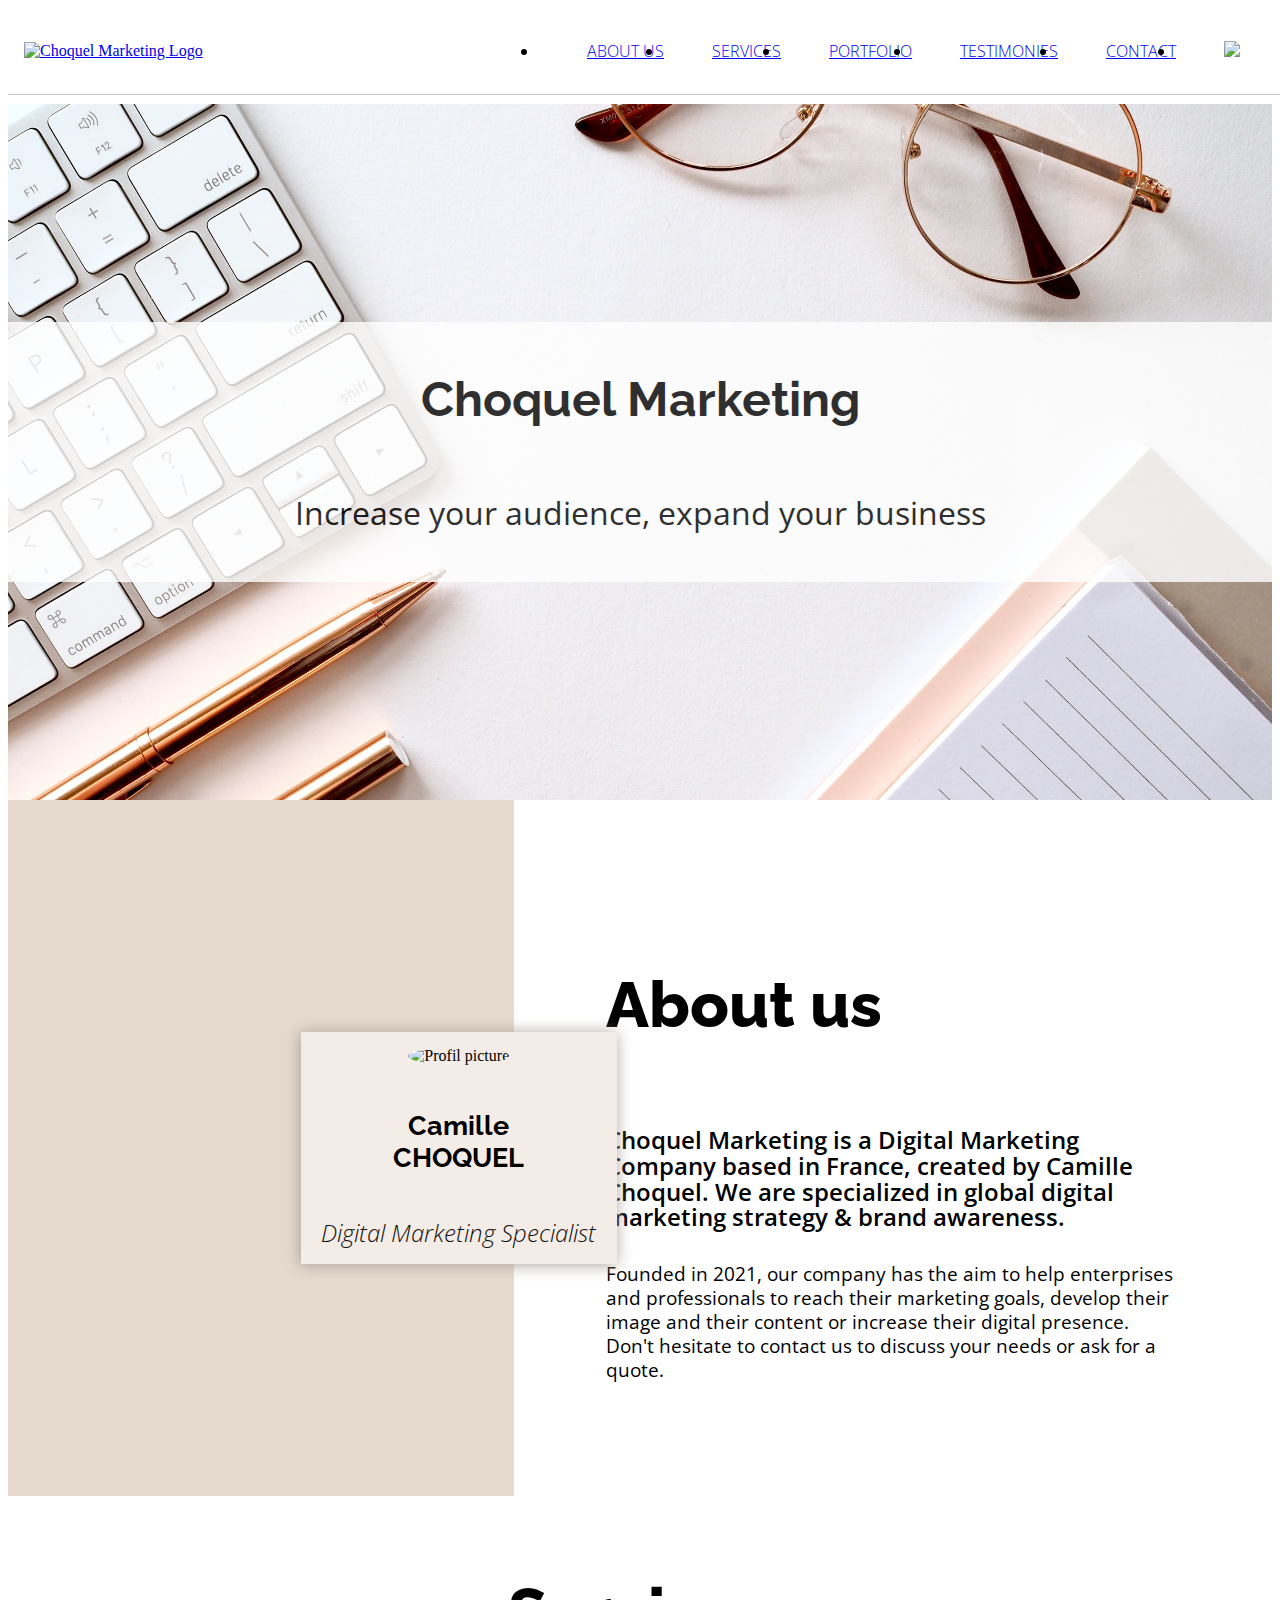
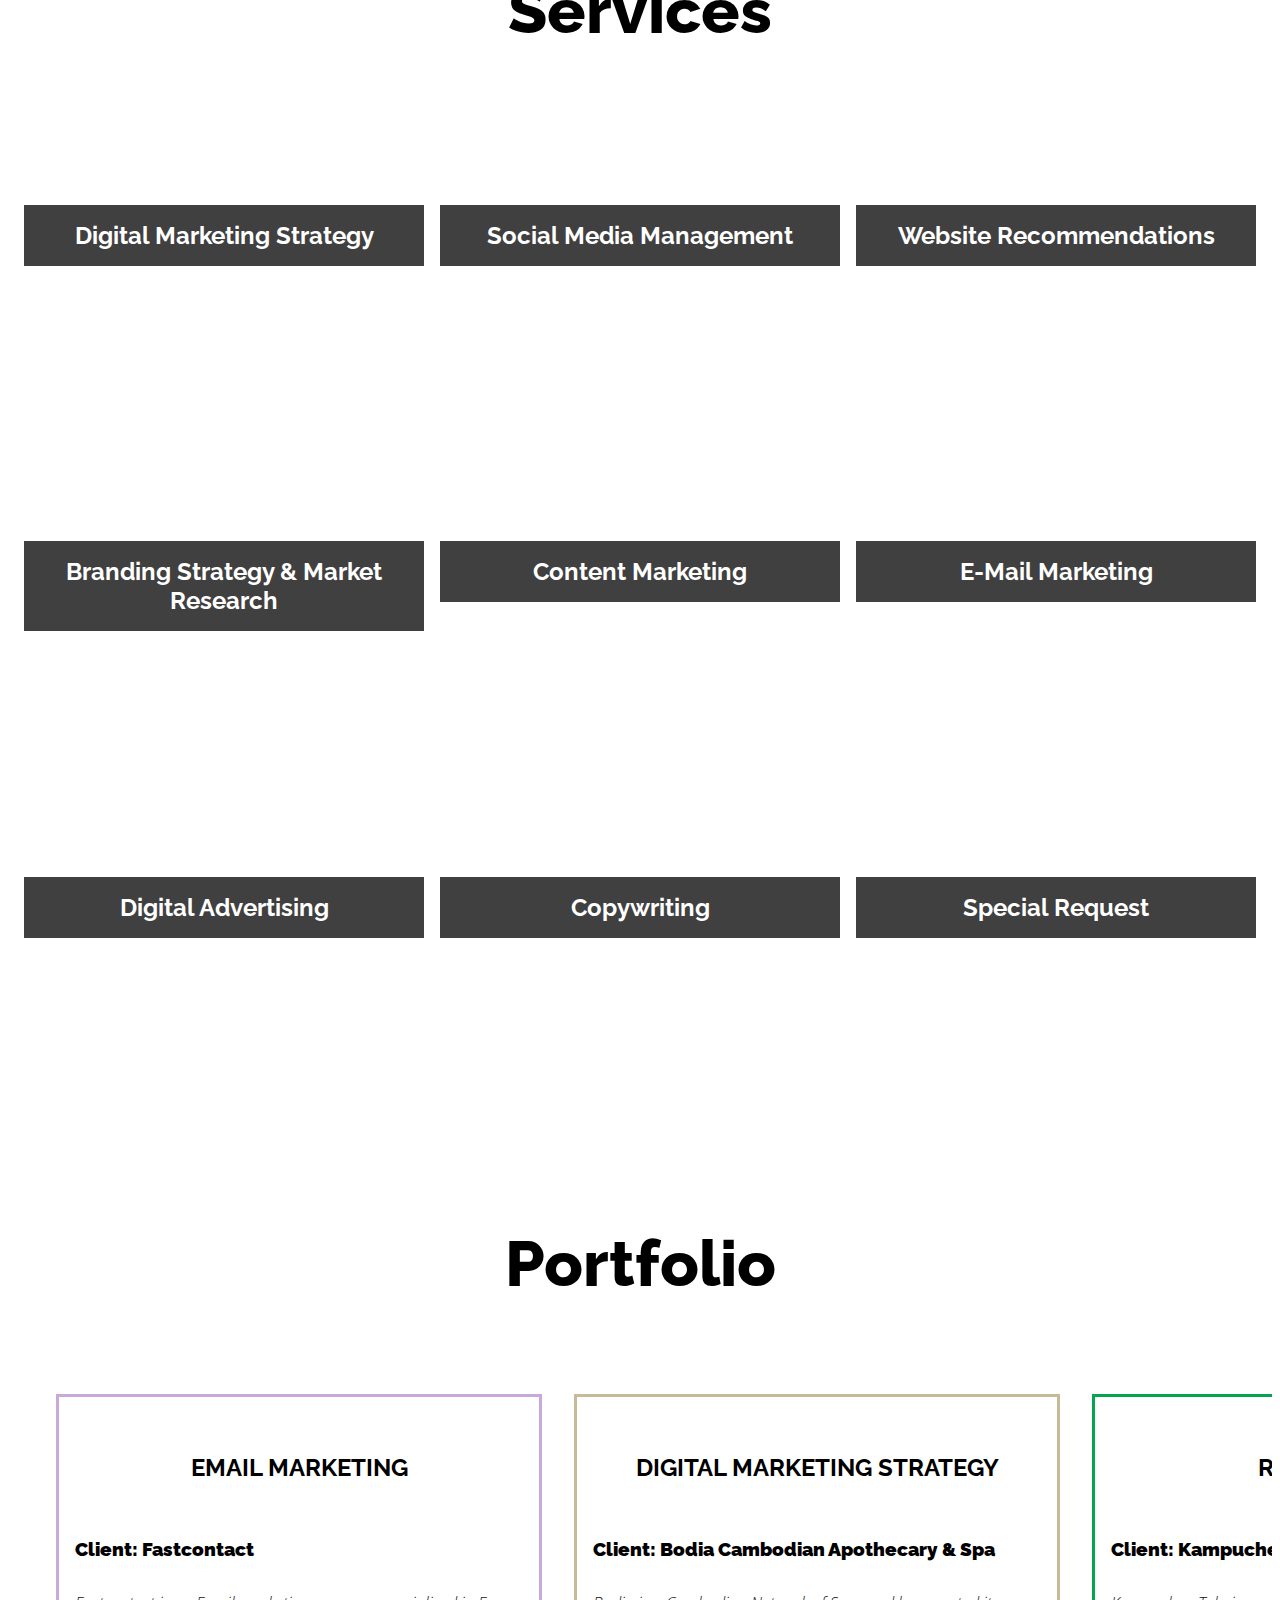
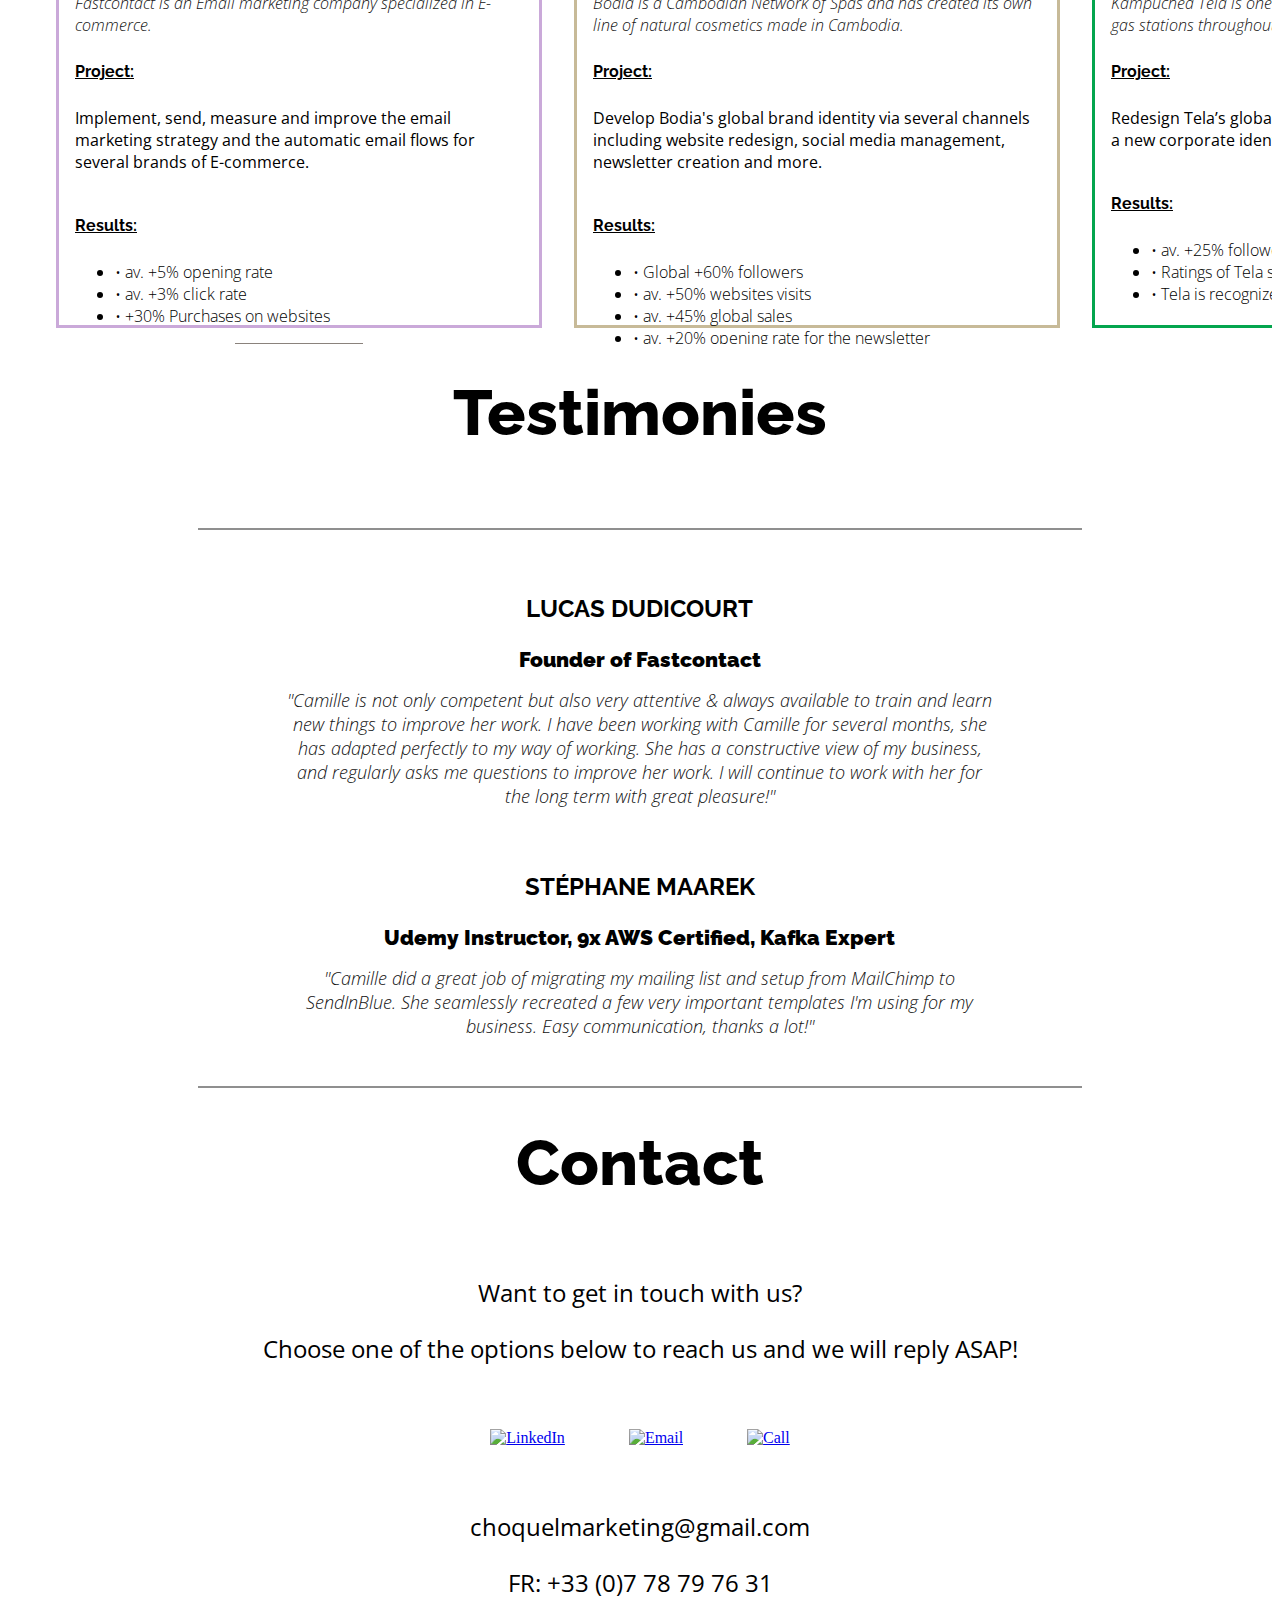
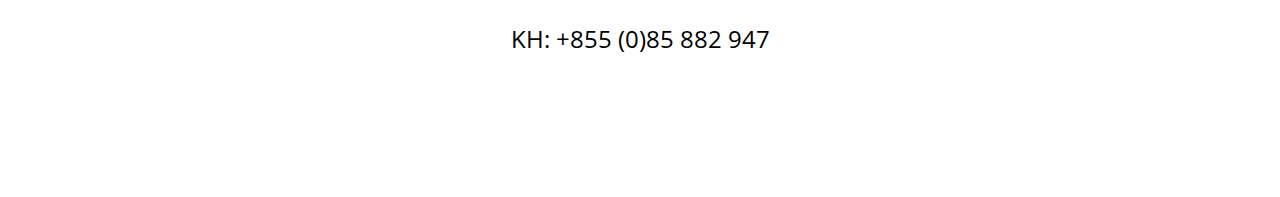
==== index.html @ 773f3a99 "several small improvements and content addition" ====
<!DOCTYPE html>
<html lang="fr">
<head>
    <!-- Google tag (gtag.js) -->
    <script async src="https://www.googletagmanager.com/gtag/js?id=G-F07XTR440F"></script>
    <script>
        window.dataLayer = window.dataLayer || [];
        function gtag(){dataLayer.push(arguments);}
        gtag('js', new Date());
        
        gtag('config', 'G-F07XTR440F');
    </script>
    <meta charset="UTF-8">
    <meta http-equiv="X-UA-Compatible" content="IE=edge">
    <meta name="viewport" content="width=device-width, initial-scale=1.0">
    <meta name="author" content="Choquel Marketing">
    <meta name="copyright" content="Choquel Marketing 2022. All Rights Reserved.">
    <meta name="website-name" content="Choquel Marketing">
    <meta name="keywords" content="Choquel Marketing, marketing, digital marketing, online marketing, email marketing, email campaign, social media, branding, copywriting, advertising, digital advertising, market research">
    <meta name="google" content="nositelinkssearchbox">
    <meta name="google" content="notranslate">
    <meta name="robots" content="all">
    <meta name="description" content="Choquel Marketing is a Digital Marketing Company based in France, created by Camille Choquel. We are specialized in global digital marketing strategy & brand awareness.">
    <meta name="title" content="Choquel Marketing">
    <meta property="og:type" content="website">
    <meta property="og:url" content="https://choquel-marketing.com">
    <meta property="og:title" content="Choquel Marketing">
    <meta property="og:description" content="Choquel Marketing is a Digital Marketing Company based in France, created by Camille Choquel. We are specialized in global digital marketing strategy & brand awareness.">
    <meta property="og:image" content="resources/img/social.png">
    <meta property="og:image:type" content="image/png">
    <meta property="og:image:width" content="1200">
    <meta property="og:image:height" content="630">
    <meta property="twitter:card" content="summary_large_image">
    <meta property="twitter:url" content="https://choquel-marketing.com">
    <meta property="twitter:title" content="Choquel Marketing">
    <meta property="twitter:description" content="Choquel Marketing is a Digital Marketing Company based in France, created by Camille Choquel. We are specialized in global digital marketing strategy & brand awareness.">
    <meta property="twitter:image" content="resources/img/social.png">
    <link rel="shortcut icon" type="image/x-icon" href="resources/img/favicon.ico">
    <link rel="icon" type="image/x-icon" href="resources/img/favicon.ico">
    <link rel="icon" type="image/jpg" href="resources/img/favicon.png">
    <link rel="preconnect" href="https://fonts.googleapis.com">
    <link rel="preconnect" href="https://fonts.gstatic.com" crossorigin>
    <link href="https://fonts.googleapis.com/css2?family=Open+Sans:wght@300;400&family=Raleway:wght@300&display=swap" rel="stylesheet">
    <link rel="stylesheet" href="./resources/css/style.css" format="text/css">
    <link rel="stylesheet" href="./resources/css/reset.css">
    <title>Choquel Marketing</title>
</head>

<body>

    <!-- HEADER -->
    <header>
        <div class="content">
            <div class="logo">
                <a href="#top"><img src="resources/img/Choquel Logo.webp" alt="Choquel Marketing Logo"></a>
            </div>
            <nav>
                <ul>
                    <li><a href="#about_section">ABOUT US</a></li>
                    <li><a href="#services_section">SERVICES</a></li>
                    <li><a href="#portfolio_section">PORTFOLIO</a></li>
                    <li><a href="#testimonies_section">TESTIMONIES</a></li>
                    <li><a href="#contact_section">CONTACT</a></li>
                    <li><a href="fr.html"><img src="https://img.icons8.com/color/48/000000/france-circular.png"/></a></li>
                </ul>
            </nav>
        </div>
    </header>
    
    <!-- MAIN -->
    <div class="main">

        <!-- HERO SECTION -->
        <a class="anchor" id="top"></a>
        <div class="hero">
            <div class="content center">
                <h1>Choquel Marketing</h1>
                <p>Increase your audience, expand your business</p>
            </div>
        </div>

        <!-- ABOUT US -->

        <a class="anchor" id="about_section"></a>
        <div class="about">
            <div class="content">
                <div class="text-container">
                    <h2>About us</h2>
                    <p class="headline">Choquel Marketing is a Digital Marketing Company based in France, created by Camille Choquel. We are specialized in global digital marketing strategy & brand awareness.</p>
                    <p>Founded in 2021, our company has the aim to help enterprises and professionals to reach their marketing goals, develop their image and their content or increase their digital presence. Don't hesitate to contact us to discuss your needs or ask for a quote.</p>
                </div>
            </div>
            <figure>
                <img src="resources/img/Profil Picture.jpeg" alt="Profil picture" class="profilpic">
                <figcaption>
                    <h3>Camille <br> CHOQUEL</h3>
                    <em>Digital Marketing Specialist</em>
                </figcaption>
            </figure>
        </div>

        <!-- SERVICES -->

        <a class="anchor" id="services_section"></a>
        <div class="services">
            <h2>Services</h2>
            <div class="grid">
                <div class="box box-1">
                    <h3>Digital Marketing Strategy</h3>
                    <p>A strategy that covers all the points you need to gain visibility and performance.</p>
                </div>
                <div class="box box-2">
                    <h3>Social Media Management</h3>
                    <p>Social networks with great content to improve your visibility and engagement.</p>
                </div>
                <div class="box box-3">
                    <h3>Website Recommendations</h3>
                    <p>Recommendations for redesigning your website to attract more visitors and generate more traffic</p>
                </div>
                <div class="box box-4">
                    <h3>Branding Strategy & Market Research</h3>
                    <p>Redefine your brand image to best fit your values and make a place for your brand in the digital world.</p>
                </div>
                <div class="box box-5">
                    <h3>Content Marketing</h3>
                    <p>Quality content adapted to your needs for your website or all your other communication media.</p>
                </div>
                <div class="box box-6">
                    <h3>E-mail Marketing</h3>
                    <p>Engage your customers and fans, spread your news and build loyalty.</p>
                </div>
                <div class="box box-7">
                    <h3>Digital Advertising</h3>
                    <p>Increase your online visibility and deliver quality content to potential new prospects.</p>
                </div>
                <div class="box box-8">
                    <h3>Copywriting</h3>
                    <p>​Quality, SEO-friendly text content for your website or blog posts.</p>
                </div>
                <div class="box box-9">
                    <h3>Special Request</h3>
                    <p>We offer taylored services for our clients on demand. Simply contact us to see what's possible</p>
                </div>
            </div>
        </div>

        <!-- PORTFOLIO -->
        
        <a class="anchor" id="portfolio_section"></a>
        <div class="portfolio">
            <h2>Portfolio</h2>
            <div class="catalog">
                <div class="project c1">
                    <div class="description">
                        <h3>Email Marketing</h3>
                        <h4>Client: Fastcontact</h4>
                        <em>Fastcontact is an Email marketing company specialized in E-commerce.</em>
                        <h5>Project:</h5>
                        <p>Implement, send, measure and improve the email marketing strategy and the automatic email flows for several brands of E-commerce.</p>
                        <br>
                        <h5>Results:</h5>
                            <ul>
                                <li>• av. +5% opening rate</li>
                                <li>• av. +3% click rate</li>
                                <li>• +30% Purchases on websites</li>
                            </ul>
                        <div class="button">
                            <a href="resources/img/Newsletter PDF.pdf" target="_blank"><button>Newsletter</button></a>
                        </div>
                    </div>
                 <!--   <img src="resources/img/FastContact.png" alt="fast-contact"> -->
                </div>
                <div class="project c2">
                    <div class="description">
                        <h3>Digital Marketing Strategy</h3>
                        <h4>Client: Bodia Cambodian Apothecary & Spa</h4>
                        <em>Bodia is a Cambodian Network of Spas and has created its own line of natural cosmetics made in Cambodia.</em>
                        <h5>Project:</h5>
                        <p>Develop Bodia's global brand identity via several channels including website redesign, social media management, newsletter creation and more.</p>
                        <br>
                        <h5>Results:</h5>
                            <ul>
                                <li>• Global +60% followers</li>
                                <li>• av. +50% websites visits</li>
                                <li>• av. +45% global sales</li>
                                <li>• av. +20% opening rate for the newsletter</li>
                            </ul>
                        <div class="button">
                            <a href="https://www.bodia.com" target="_blank"><button>Website</button></a>
                            <a href="resources/img/NewsletterBodiaEN.pdf" target="_blank"><button>Newsletter</button></a>
                        </div>
                    </div>
                   <!-- <img src="resources/img/BodiaWebAcqui.png" alt="Bodia"> -->
                </div>
                <div class="project c5">
                    <div class="description">
                        <h3>Rebranding</h3>
                        <h4>Client: Kampuchea Tela</h4>
                        <em>Kampuchea Tela is one of Cambodia's largest companies, with gas stations throughout the country.</em>
                        <h5>Project:</h5>
                        <p>Redesign Tela’s global brand image online & offline; create a new corporate identity and dynamize social media.</p>
                        <br>
                        <h5>Results:</h5>
                            <ul>
                                <li>• av. +25% followers & engagements</li>
                                <li>• Ratings of Tela stations improved</li>
                                <li>• Tela is recognized as a petroleum leader</li>
                            </ul>
                        <div class="button">
                            <a href="https://www.mangotango.asia/case-study/tela-design-refresh/" target="_blank"><button>See More</button></a>
                        </div>
                    </div>
                <!--    <img src="resources/img/Tela.png" alt="Tela"> -->
                </div>
                <div class="project c6">
                    <div class="description">
                        <h3>Social Media</h3>
                        <h4>Client: Mango Tango</h4>
                        <em>Mango Tango Asia is one of the most important advertising and creative communication agencies on the Cambodian landscape.</em>
                        <h5>Project:</h5>
                        <p>Animate social media pages of the agency and communicate about its work, its team, values, work, societal cases studies and technical and competitive benchmarks.</p>
                        <br>
                        <h5>Results:</h5>
                            <ul>
                                <li>• av. +25% followers & awareness </li>
                                <li>• Publication of several market studies about local customers habits & landscape</li>
                            </ul>
                        <br><br><p><i>Below, one of the videos created for agency's social media pages on the theme of Mother's Day.</i></p>
                        <div class="button">
                            <a href="https://www.facebook.com/watch/?v=632209480900355" target="_blank"><button>Video</button></a>
                        </div>
                    </div>
                <!--    <img src="resources/img/Mango Tango.png" alt="Mango Tango"> -->
                </div>
                <div class="project c7">
                    <div class="description">
                        <h3>Global Marketing Strategy</h3>
                        <h4>Client: Camboticket.com</h4>
                        <em>Camboticket.com is the first Cambodian online platform to book buses, ferries, taxis and activities throughout Cambodia and neighboring countries.</em>
                        <h5>Project:</h5>
                        <p>Redesign Camboticket.com website, manage marketing digital promotional calendar, create and improve the brand identity and brand guidelines, manage all social media pages of the brand and manage influencers & affiliates.</p>
                        <br>
                        <h5>Results:</h5>
                            <ul>
                                <li>• + 25% users on website</li>
                                <li>• + 50% followers</li>
                            </ul>
                        <div class="button">
                            <a href="https://www.camboticket.com/" target="_blank"><button>Website</button></a>
                        </div>
                    </div>
                 <!--   <img src="resources/img/Camboticket.png" alt="Camboticket"> -->
                </div>
            </div>
        </div>

        <!-- TESTIMONIES -->

        <a class="anchor" id="testimonies_section"></a>
        <div class="testimonies">
            <h2>Testimonies</h2>
            <div class="content">
                <div class="text-box">
                    <h3>Lucas Dudicourt</h3>
                    <h4>Founder of Fastcontact</h4>
                    <em>''Camille is not only competent but also very attentive & always available to train and learn new things to improve her work. I have been working with Camille for several months, she has adapted perfectly to my way of working. She has a constructive view of my business, and regularly asks me questions to improve her work. I will continue to work with her for the long term with great pleasure!''</em>
                </div>
                <div class="text-box">
                    <h3>Stéphane Maarek</h3>
                    <h4>Udemy Instructor, 9x AWS Certified, Kafka Expert</h4>
                    <em>''Camille did a great job of migrating my mailing list and setup from MailChimp to SendInBlue. She seamlessly recreated a few very important templates I'm using for my business. Easy communication, thanks a lot!''</em>
                </div>
                <div class="text-box">
                    <h3>Antoine Bancel</h3>
                    <h4>General Manager of Bodia</h4>
                    <em>''I recommend Mrs Camille CHOQUEL for her rigour and her ability to organize her work as well as that of her colleagues, thus leaving the team a little more autonomous and having and having acquired valuable analytical and organizational skills thanks to her action.''</em>
                </div>
                <div class="text-box">
                    <h3>Nancy Jaffe</h3>
                    <h4>Chief Strategy Officier at Mango Tango Asia</h4>
                    <em>''Camille is a pleasure to work with. She has excellent project management skills and knows how to keep her team and her clients happy.''</em>
                </div>
                <div class="text-box">
                    <h3>Shivam Thripathi</h3>
                    <h4>CEO & Co-Founder of Camboticket</h4>
                    <em>''Camille is a  good communicator and a hard worker.  She is always up for new challenges and has shown a keenness to learn new skills. She works well in a team and has shown good team management skills.''</em>
                </div>
                <div class="text-box">
                    <h3>Thomas Charneau</h3>
                    <h4>Marketing & Communication manager at Bodia</h4>
                    <em>''Camille is one of the best people I had the chance to work with. I highly recommend her expertise to any company looking for a digital marketing manager. Her ability to tackle any problem is remarkable and… always with patience, understanding and a warm smile. Camille would become an appreciated member of any team.''</em>
                </div>
            </div>
        </div>

        <!-- CONTACT -->

        <a class="anchor" id="contact_section"></a>
        <div class="contact">
            <h2>Contact</h2>
            <p>Want to get in touch with us?</p>
            <p>Choose one of the options below to reach us and we will reply ASAP!</p>
            <div class="options">
                <a href="https://www.linkedin.com/in/camille-choquel-06191112/" target="_blank"><img src="resources/img/LinkedIn Logo.jpg" alt="LinkedIn"></a>
                <a href="mailto:choquelmarketing@gmail.com" target="_blank"><img src="resources/img/Gmail Logo.jpg" alt="Email"></a>
                <a href="callto:+33778797631"><img src="resources/img/Phone Icon.jpg" alt="Call"></a>
            </div>
            <p>choquelmarketing@gmail.com</p>
            <p>FR: +33 (0)7 78 79 76 31</p>
            <p>KH: +855 (0)85 882 947</p>

        </div>
    </div>
</body>
</html>
---- resources/css/style.css ----
/* ------ Fonts  ------ */

/* 

Main Text: 
font-family: 'Open Sans', sans-serif;
font-weight: 400;

Light Text: 
font-family: 'Open Sans', sans-serif;
font-weight: 300;

Titles: 
font-family: 'Raleway', sans-serif;



*/

/* ------ Universal Styles ------ */

html {
    font-size: 16px;
}

body {
    position: relative;
    min-height: 100%;
}

.center {
    text-align: center;
}

button {
    border: 2px solid #8A827C;
    color: #8A827C;
    background-color: white;
    padding: .75rem 1.5rem;
    margin: 0 1rem;
    font-size: 1rem;
}

a:hover, button:hover{
    cursor: pointer;
}

.image-container {
    overflow: hidden;
}

.image-container img {
    display: block;
    max-width: 100%;
}

::-webkit-scrollbar {
    width: 10px;
}  

::-webkit-scrollbar-track {
    background: #F4ECE6;
}

::-webkit-scrollbar-thumb {
    background: #E6DACE;
}

body p {
    font-family: 'Open Sans', sans-serif;
    font-weight: 400;
}

body em {
    font-family: 'Open Sans', sans-serif;
    font-weight: 300;
    color: #111111;
}

body h1 {
    font-family: 'Raleway', sans-serif;
    font-size: 3rem;
    padding: 1rem;
}

body h2 {
    font-family: 'Raleway', sans-serif;
    font-size: 4rem;
    font-weight: 800;
    padding: 1.5rem;
    text-align: center;
}

body h3 {
    font-family: 'Raleway', sans-serif;
    font-size: 1.5rem;
    font-weight: 700;
    text-transform: uppercase;
    color: #000000;
    text-align: center;
    padding: 1rem;
}

body h4 {
    font-family: 'Raleway', sans-serif;
    font-size: 1.3em;
    color: rgb(0, 0, 0);
    font-weight: 900;
    margin: 1rem 0;
}

body h5 {
    font-family: 'Raleway', sans-serif;
    font-size: 1em;
    text-decoration: underline;
    margin: 0.6rem 0;
}

body li {
    font-family: 'Open Sans', sans-serif;
    font-weight: 300;
}

/* Anything under 1024px */
@media only screen and (max-width: 1024px) {
    body h1 {
        font-size: 2rem;
    }
    
    body h2 {
        font-size: 2rem;
        font-weight: 700;
        padding: 1rem;

    }
    
    body h3 {
        font-size: 1.3rem;
        font-weight: 600;
    }
    
    body h4 {
        font-size: 1.2em;
        font-weight: 800;
    }
    
    body h5 {
        font-size: 1em;
    }
}

/* ------ HEADER ------ */

header {
    position: fixed;
    z-index: 100;
    width: 100%;
    border-bottom: solid 1px #c6c1c1;
    background-color: white;
}

header .content {
    display: flex;
    align-items: center;
    justify-content: space-between;
    padding: 1rem;
}

header img {
    height: 4rem;
}

header nav ul {
    display: flex;
    justify-content: center;
    align-items: center;
    margin-right: 2rem;
}

header li {
    padding-left: 3rem;
}

header ul img {
    width: 30px;
    height: auto;
}

/* Anything under 1024px */
@media only screen and (max-width: 1024px) {
    header .content {
        display: block;
    }

    header .logo {
        display: flex;
        justify-content: center;
        margin-bottom: 1rem;
    }

    header nav ul {
        display: flex;
        justify-content: space-around;
        align-items: center;
        margin-right: 1rem;
    }    

    header li {
        padding-left: 1rem;
    }
}

/* Anything under 600px */
@media only screen and (max-width: 600px) {

    header {
        position: relative;
    }
    
    header nav ul {
        display: flex;
        flex-direction: column;
        justify-content: center;
    }    

    header li {
        margin: 0.5rem auto;
    }

}

/* ------ MAIN ------ */

.main {
    position: relative;
    top: 6rem;
}

a.anchor {
    display: block;
    position: relative;
    top: -6rem;
    visibility: hidden;
}

@media only screen and (max-width: 600px) {

    .main {
        position: relative;
        top: 0;
    }

}

/* ------ HERO ------ */

.hero {
    height: 43.5rem;
    display: flex;
    justify-content: center;
    align-items: center;
    background-image: url('../img/HeroBanner.jpg');
    background-size: cover;
    background-position: top;
    background-repeat: no-repeat;
}

.hero .content {
    width: 100%;
    background-color: white;
    opacity: 80%;
}

.hero .content p {
    font-size: 2rem;
    padding: 1rem;
}

/* Anything under 1024px */
@media only screen and (max-width: 1024px) {
    .hero .content p {
        font-size: 1.5rem;
    }
}

/* ------ ABOUT US ------ */

.about {
    height: 43.5rem;
    display: flex;
    justify-content: flex-end;
    align-items: center;
    background-color: #E6DACE;
    margin-bottom: 3rem;
}

.about .content {
    display: flex;
    align-items: center;
    width: 60%;
    height: 100%;
    background-color: #FFFFFF;
}

.about .text-container {
    padding-left: 8%;
    width: 80%;
}

.about h2 {
    text-align: left;
    padding: 2rem;
}

.about .text-container p {
    font-size: 1.2rem;
    padding-left: 2rem;
    line-height: 1.5rem;
    margin-bottom: 2rem;
}

.about .text-container .headline {
    font-size: 1.5rem;
    font-weight: 600;
    padding-left: 2rem;
    line-height: 1.6rem;
}

figure {
    position: absolute;
    left: 20%;
    width: 25%;
    height: auto;
    text-align: center;
    background-color: #F4ECE6;
    box-shadow: -1px 1px 15px #ABA198;
}

.profilpic {
    width: 80%;
    height: auto;
    margin: 5%;
    margin-bottom: 0;
    border-radius: 50%;
    border: 0;
}

.about figcaption {
    margin-bottom: 5%;
}

.about figcaption h3 {
    text-transform: capitalize;
    font-size: 1.7rem;
    color: black;
}

.about figcaption em {
    font-size: 1.5rem;
}

/* Anything under 700px */
@media screen and (max-width: 700px) {
    .about {
        display: block;
        background-color: white;
        margin-bottom: 0;
    }
    
    .about .content {
        width: 100%;
        height: auto;
    }
    
    .about .text-container {
        padding-left: 0%;
        width: 100%;
    }

    .about .text-container .headline {
        font-size: 1.2rem;
        text-align: justify;
        margin-bottom: 0;
        padding: 1rem;
    }
    
    .about .text-container p {
        font-size: 1.1rem;
        padding: 1rem;
        text-align: justify;
    }
    
    .about figure {
        display: flex;
        left: 0%;
        width: 100%;
    }
    
    .profilpic {
        width: 25%;
        margin: 0.5rem;
    }
    
    .about figcaption {
        margin: auto;
    }

    .about figcaption h3 {
        font-size: 1.4rem;
    }
    
    .about figcaption em {
        font-size: 1.2rem;
    }
}


/* ------ SERVICES ------ */

.services {
    margin-bottom: 3rem;
}

.services .grid {
    --gap: 1rem; /*Declaring a variable called gap and giving a value to reuse later on */
    --num-cols: 3; /*Declaring a variable */
    --row-height: 20rem; /*Declaring a variable */

    box-sizing: border-box; /* This insure the padding won't increase the size of the total container */
    padding: var(--gap);

    display: grid;
    grid-template-columns: repeat(var(--num-cols), 1fr);
    grid-auto-rows: var(--row-height); /* we want an unlimited number of ?px rows to make the grid */
    gap: var(--gap);
}

.services img {
    width: 100%;
    height: 100%;
    object-fit: cover; /* images will maintain their aspect ratio */
}

.box {
    background-size: cover;
    background-position: center;
    background-repeat: no-repeat;
    position: relative;
    color: white;
}

.box h3 {
    color: white;
    margin-top: 4rem;
    background-color: rgba(0, 0, 0,  0.75) ;
    text-transform: capitalize;
    font-size: 1.5rem;
}

.services p {
    font-size: 1.3rem;
    text-align: center;
    padding: 1rem;
    color: white;
    background-color: rgba(0, 0, 0,  0.75) ;
    opacity: 0;
}

.services .box:hover p {
    text-align: center;
    opacity: 1;
    transition: 500ms;
}

.box-1 {background-image: url('../img/Digital Marketing Strategy.jpeg');}
.box-2 {background-image: url('../img/Social Media Management.jpeg');}
.box-3 {background-image: url('../img/Website Recommendations.jpeg');}
.box-4 {background-image: url('../img/Branding Startegy Market Research.jpeg');}
.box-5 {background-image: url('../img/Content Marketing.jpeg');}
.box-6 {background-image: url('../img/Email Marketing.jpeg');}
.box-7 {background-image: url('../img/Digital Advertising.jpeg');}
.box-8 {background-image: url('../img/Copywriting.jpeg');}
.box-9 {background-image: url('../img/Special Request.jpeg');}

/* Anything under 1024px */
@media screen and (max-width: 1024px) {
    .services .grid {
        --num-cols: 2;
        --row-height: 15rem;
    }

    .box h3 {
        margin-top: 2rem;
    }
}

/* Anything under 700px */
@media screen and (max-width: 700px) {
    
    .services {
        margin-bottom: 0;
    }
    
    .services .grid {
        --num-cols: 1;
        --row-height: 8rem;
    }

    .box h3 {
        margin-top: 0;
        font-size: 1.1rem;
    }
    
    .services p {
        font-size: 1rem;
        padding: 0.5rem;
    }
}


/*  PORTFOLIO */

.portfolio {
    height: 43.5rem;
    margin-bottom: 3rem;
}

.portfolio .catalog {
    display: flex;
    overflow-x: auto; /* To make it horizontally scrollable, by defaut it is none */
    padding: 0 2rem;
    
}

/*
.portfolio .catalog::-webkit-scrollbar {
    display: none;
}
*/

.portfolio .project {
    width: 30rem;
    height: 33rem;
    margin: 1rem;
    flex-shrink: 0;
    display: flex;
}

/* borders color to fit image color */
.portfolio .c1 {border: 3px solid #caa9d9;}
.portfolio .c2 {border: 3px solid #c7ba98;}
.portfolio .c3 {border: 3px solid #D3DEE3;}
.portfolio .c4 {border: 3px solid #F4E8E1;}
.portfolio .c5 {border: 3px solid #04A54E;}
.portfolio .c6 {border: 3px solid #FFE5E4;}
.portfolio .c7 {border: 3px solid #B8CDE1;}

.portfolio .description {
    height: auto;
    padding: 1em;
    display: flex;
    flex-direction: column;
}

.portfolio .description h4 {
    font-size: 1.2em;
}

.portfolio .description em {
    font-size: 1em;
    margin: 1rem 0;
}

.portfolio .button {
    margin-top: auto;
    align-self: center;
}

/* Anything under 700px */
@media only screen and (max-width: 700px) {

    .portfolio {
        margin-bottom: 0;
    }

    .portfolio .catalog {
        padding: 0;
    }
    
    .portfolio .project {
        width: 25rem;
    }
}

/* ------ TESTIMONIES ------ */

.testimonies {
    height: 43.5rem;
    margin-bottom: 3rem;
}

.testimonies .content {
    overflow-y: scroll;
    margin: auto;
    width: 70%;
    max-height: 80%;
    border-top: 2px solid rgb(143, 143, 143);
    border-bottom: 2px solid rgb(143, 143, 143);
}

.testimonies .content::-webkit-scrollbar {
    display: none;
}

.testimonies .text-box {
    margin: 4rem auto;
    text-align: center;
    width: 80%;
}

.testimonies h3 {
    padding: 0;
}

.testimonies em {
    font-size: 1.1em;
}

/* Anything under 700px */
@media only screen and (max-width: 700px) {
    
    .testimonies {
        margin-bottom: 0;
    }
   
    .testimonies .content {
        width: 90%;
    }

    .testimonies em {
        margin: 1rem auto;
        font-size: 1rem;
    }
}

/* ------ CONTACT ------ */

.contact {
    height: 43.5rem;
    text-align: center;
}

.contact p {
    font-size: 1.5em;
    line-height: 2rem;
    padding: 0 1rem;
}

.contact .options {
    display: flex;
    margin: 2rem;
    justify-content: center;
}

.contact .options img {
    width: 6rem;
    padding: 2rem;
}

/* Anything under 700px */
@media only screen and (max-width: 700px) {
    
    .contact {
        height: auto;
        padding-bottom: 2rem;
    }

    .contact p {
        font-size: 1.2em;
        line-height: 1.5rem;
    }
    
    .contact .options img {
        width: 3rem;
        padding: 1rem;
    }
}
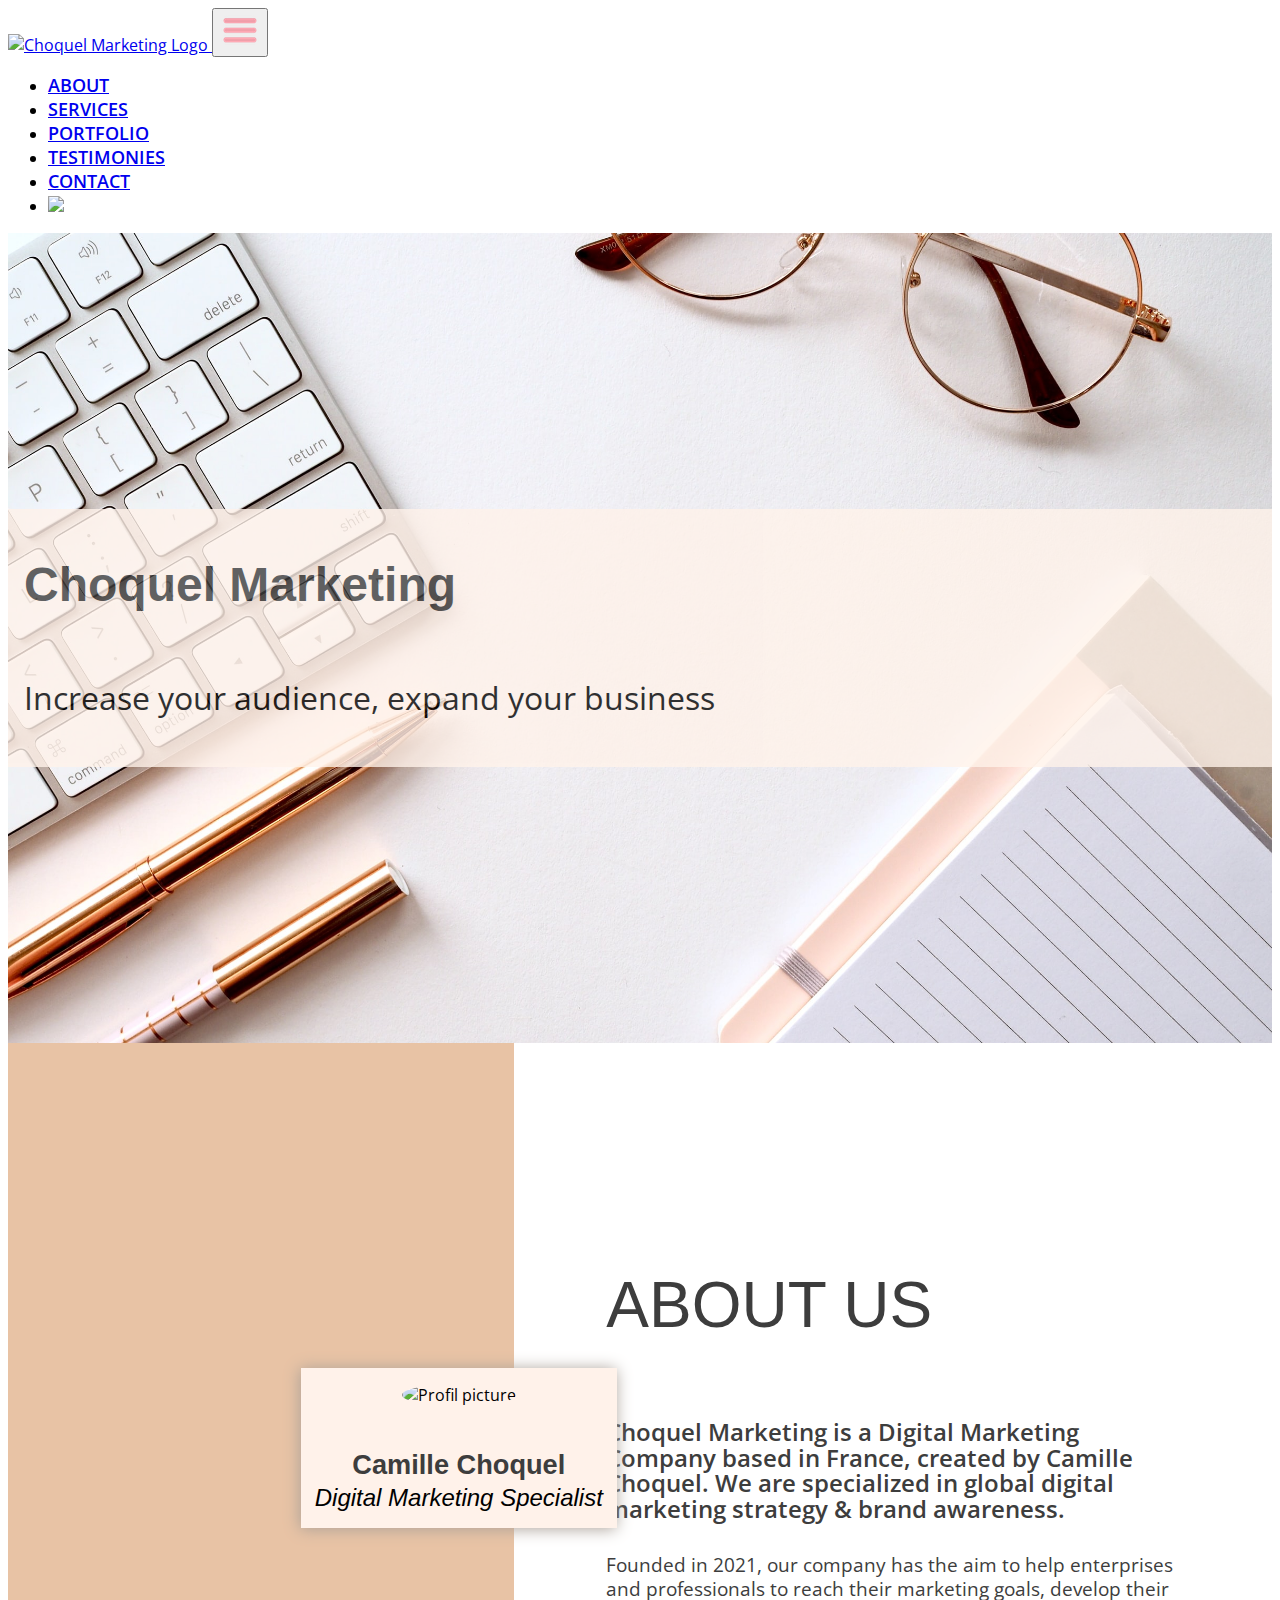
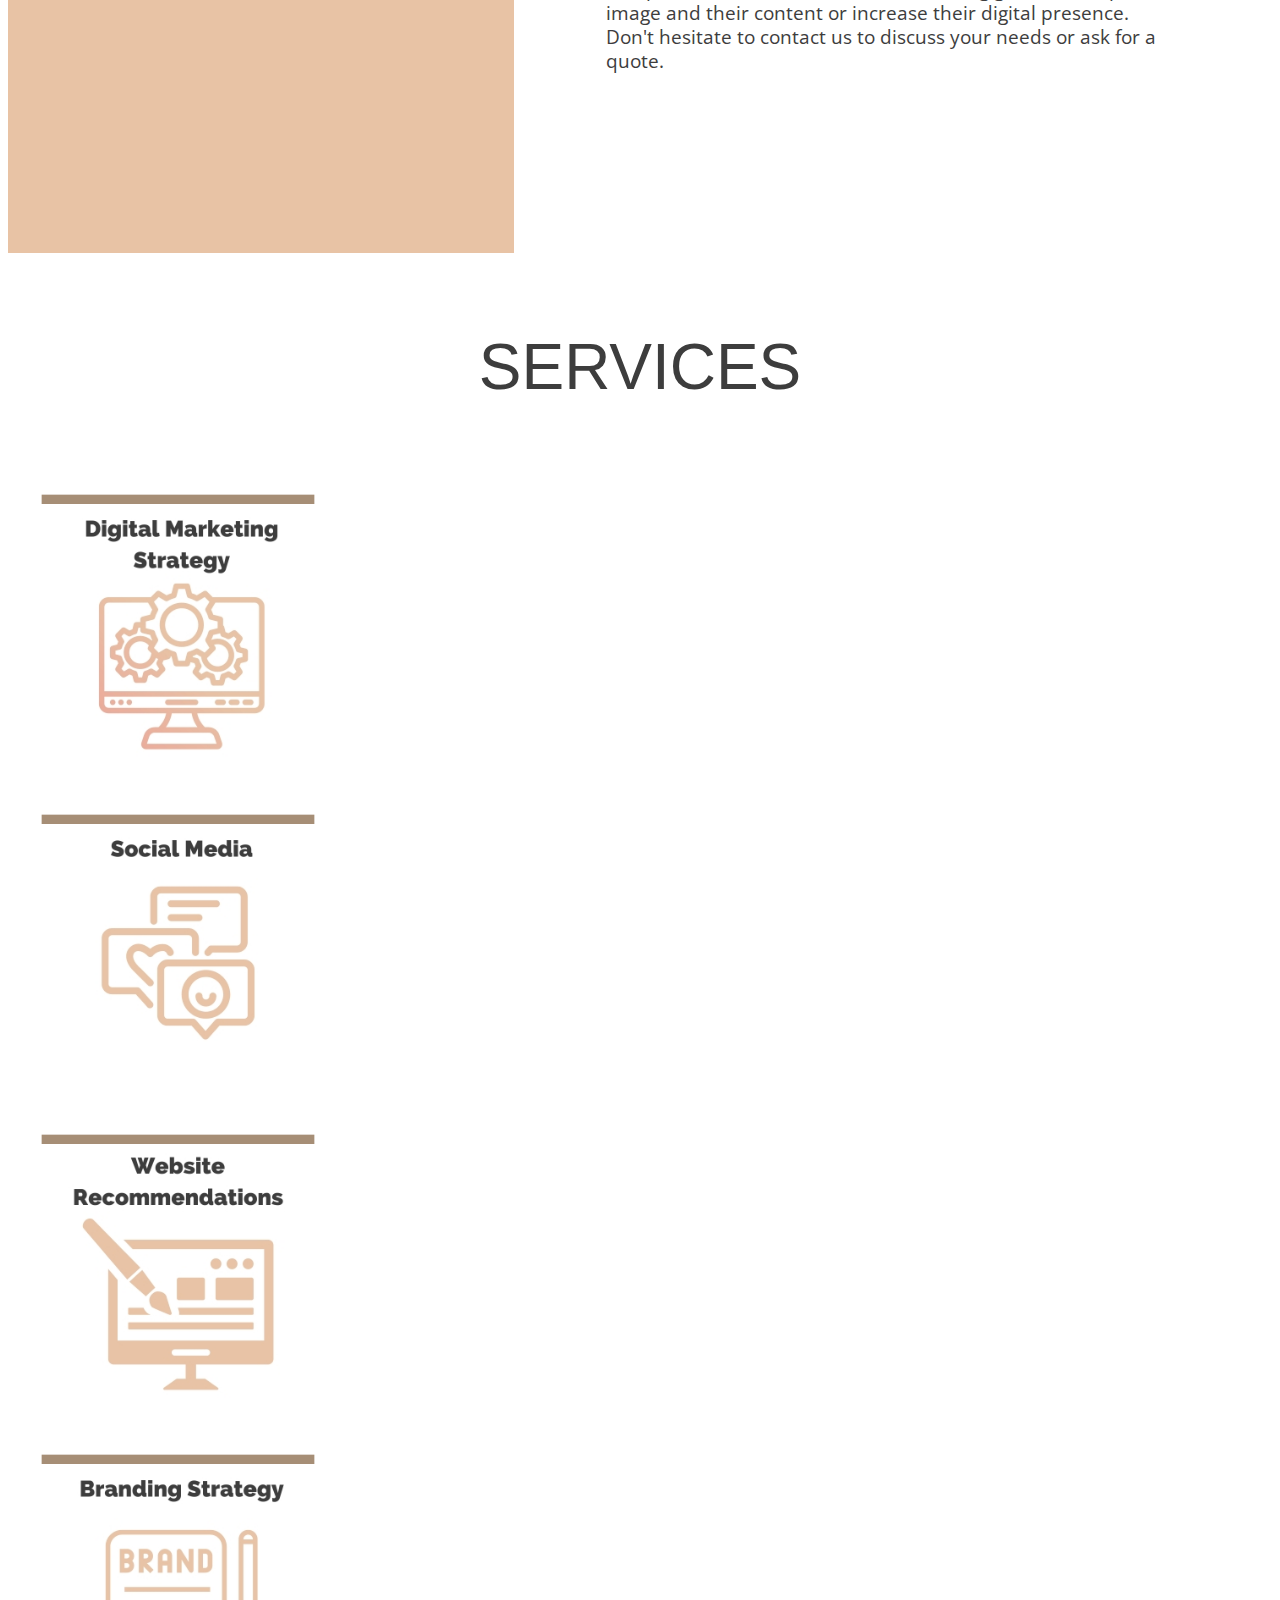
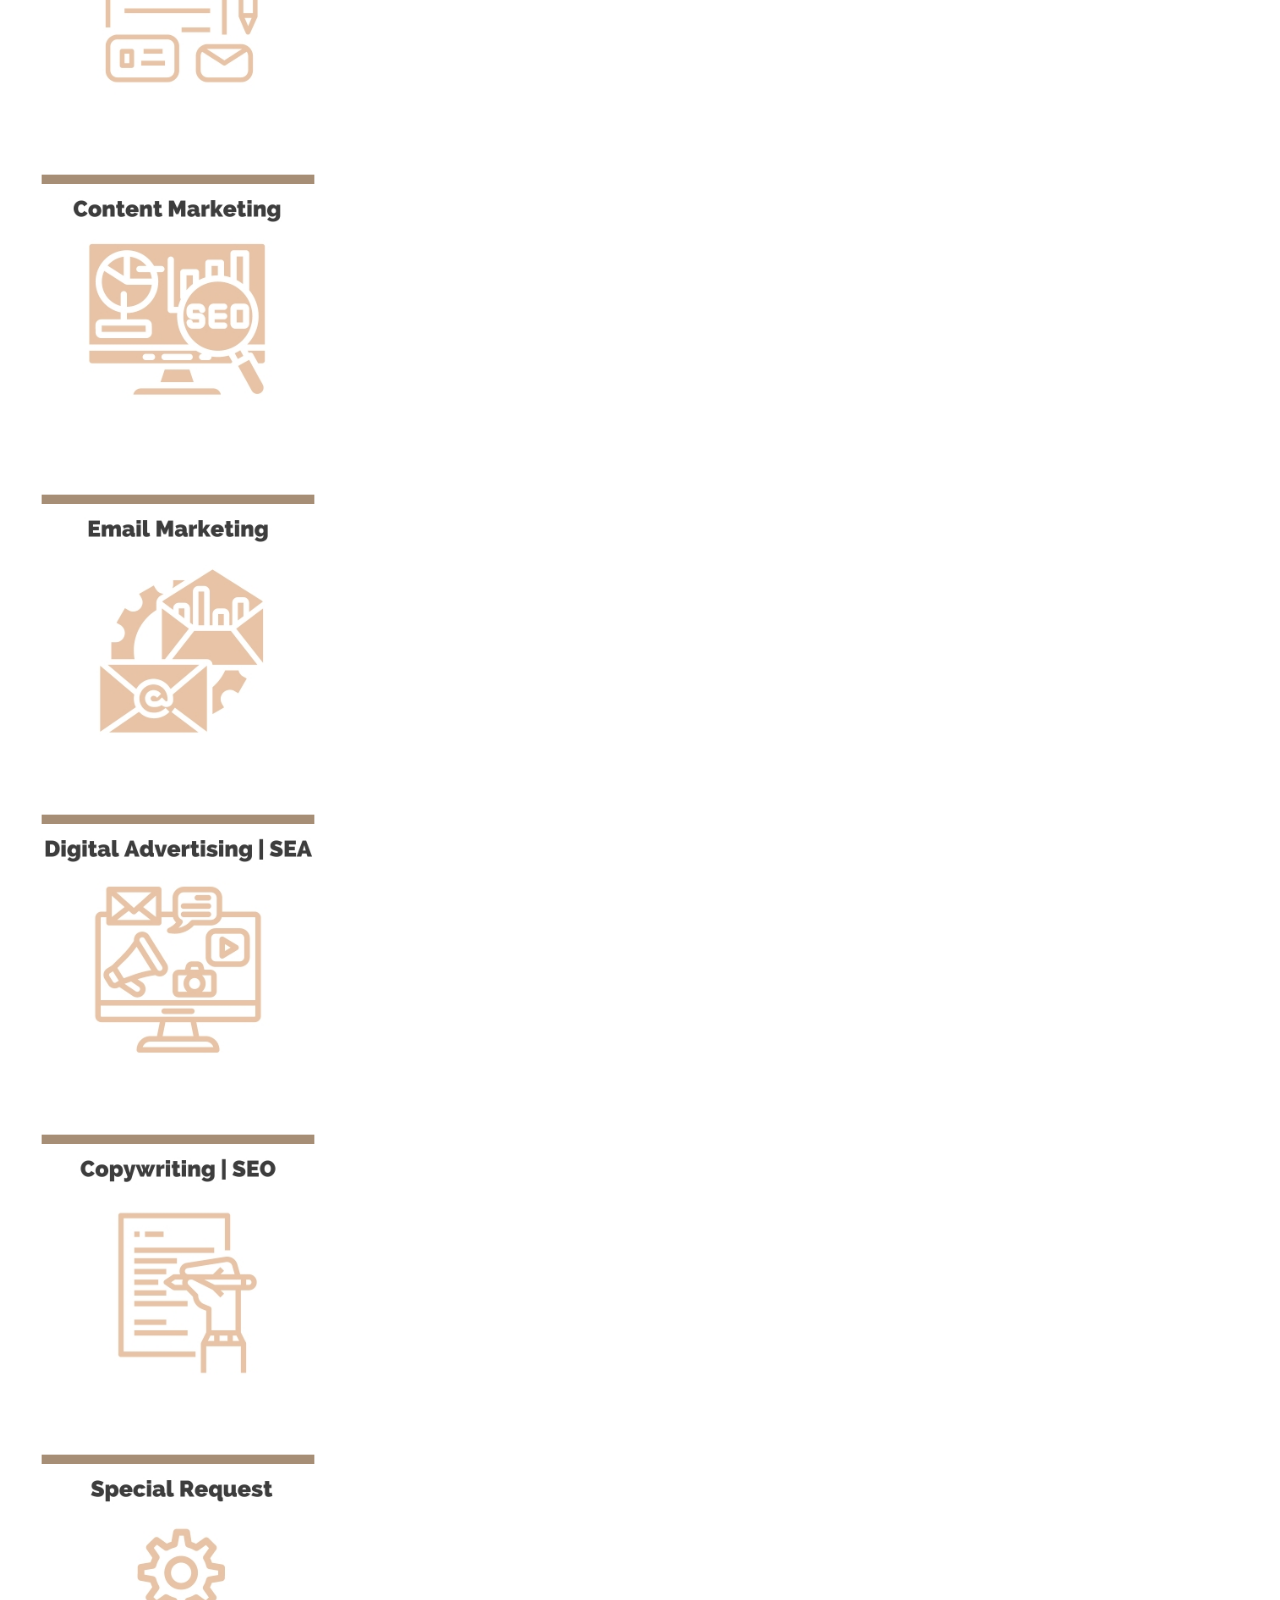
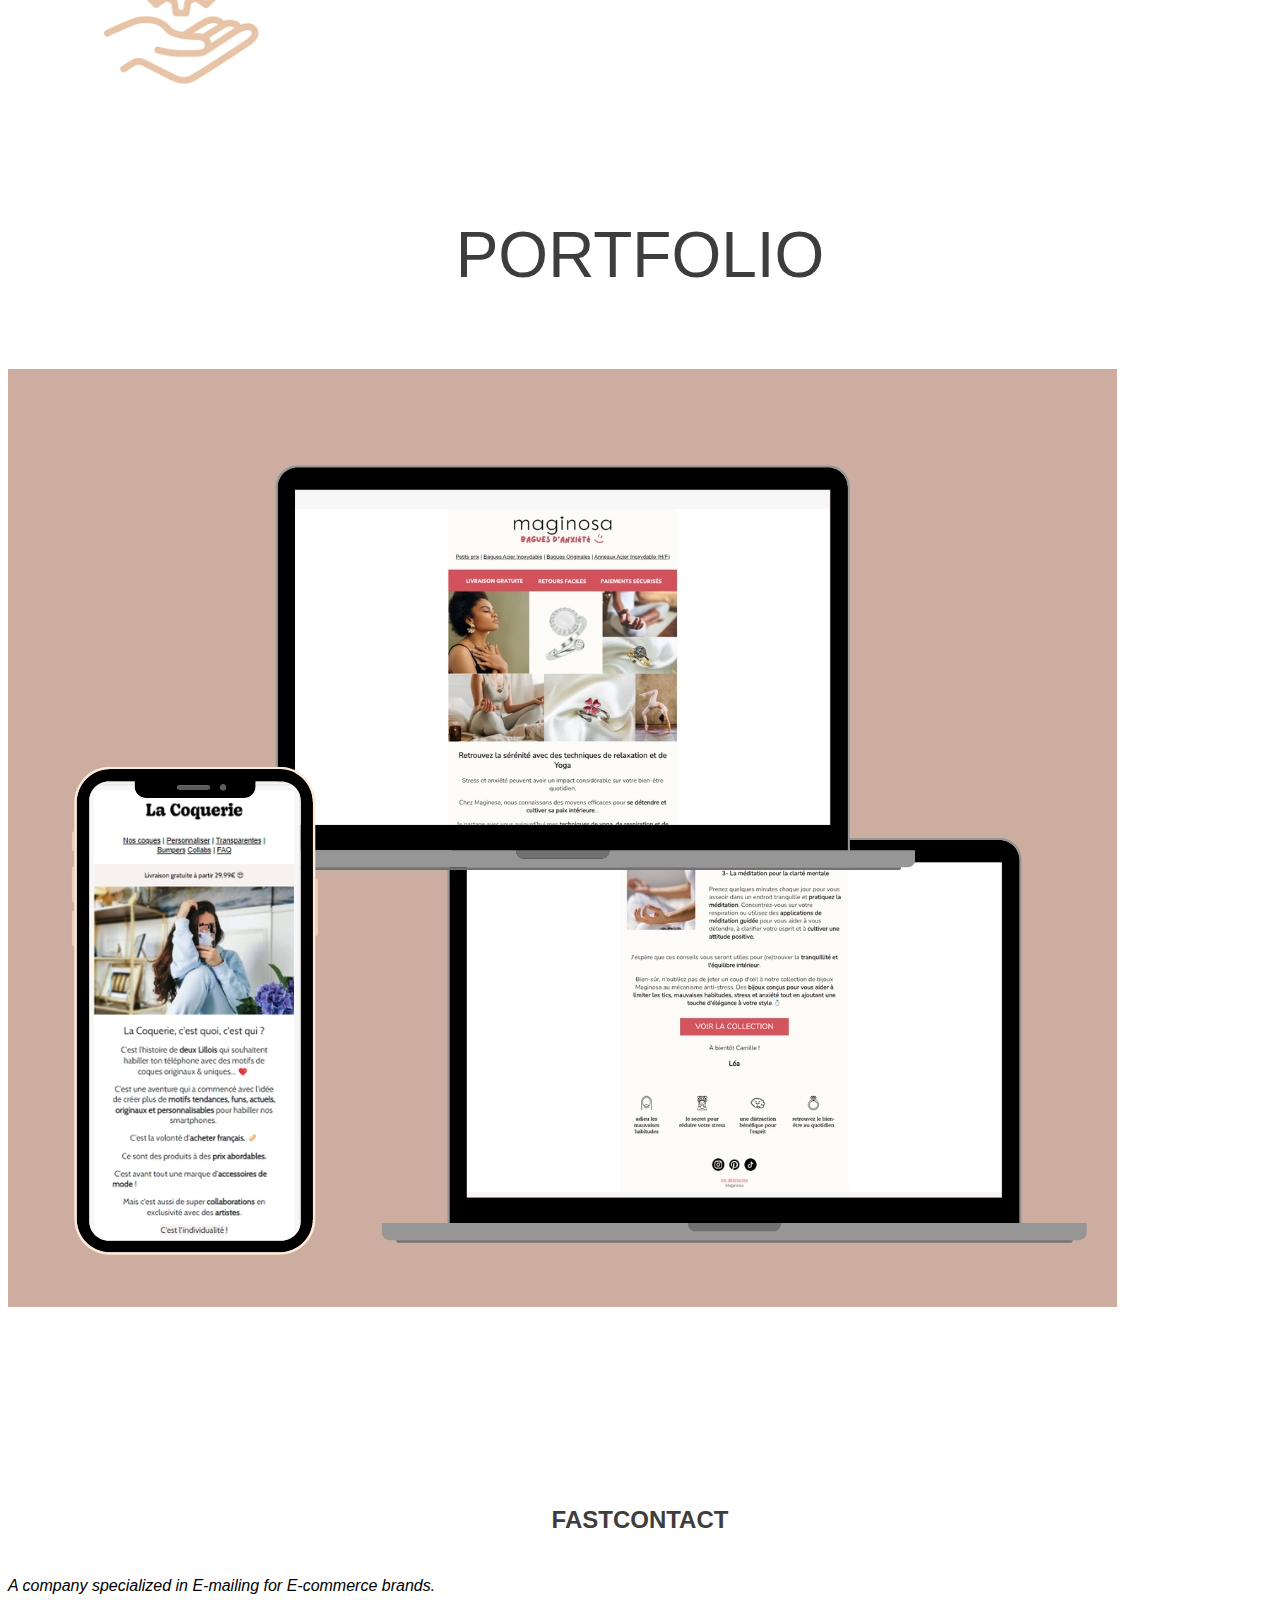
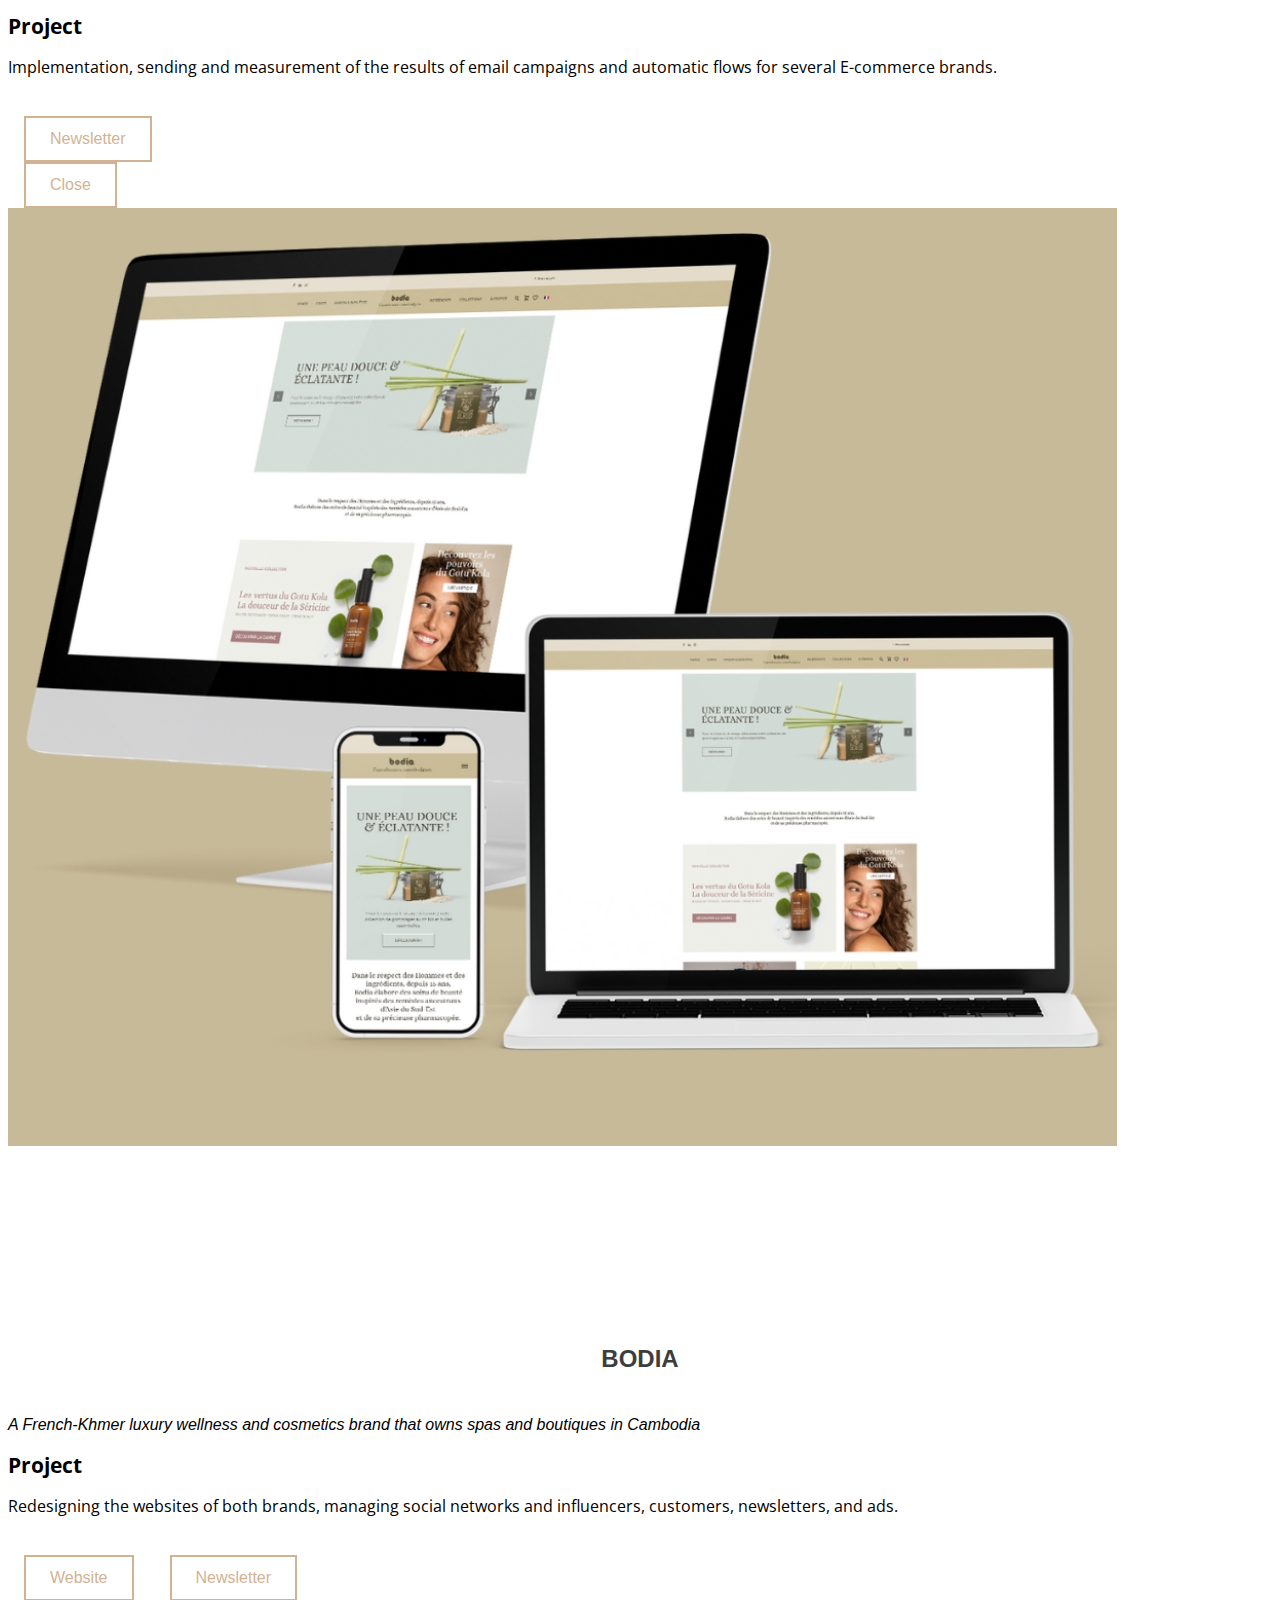
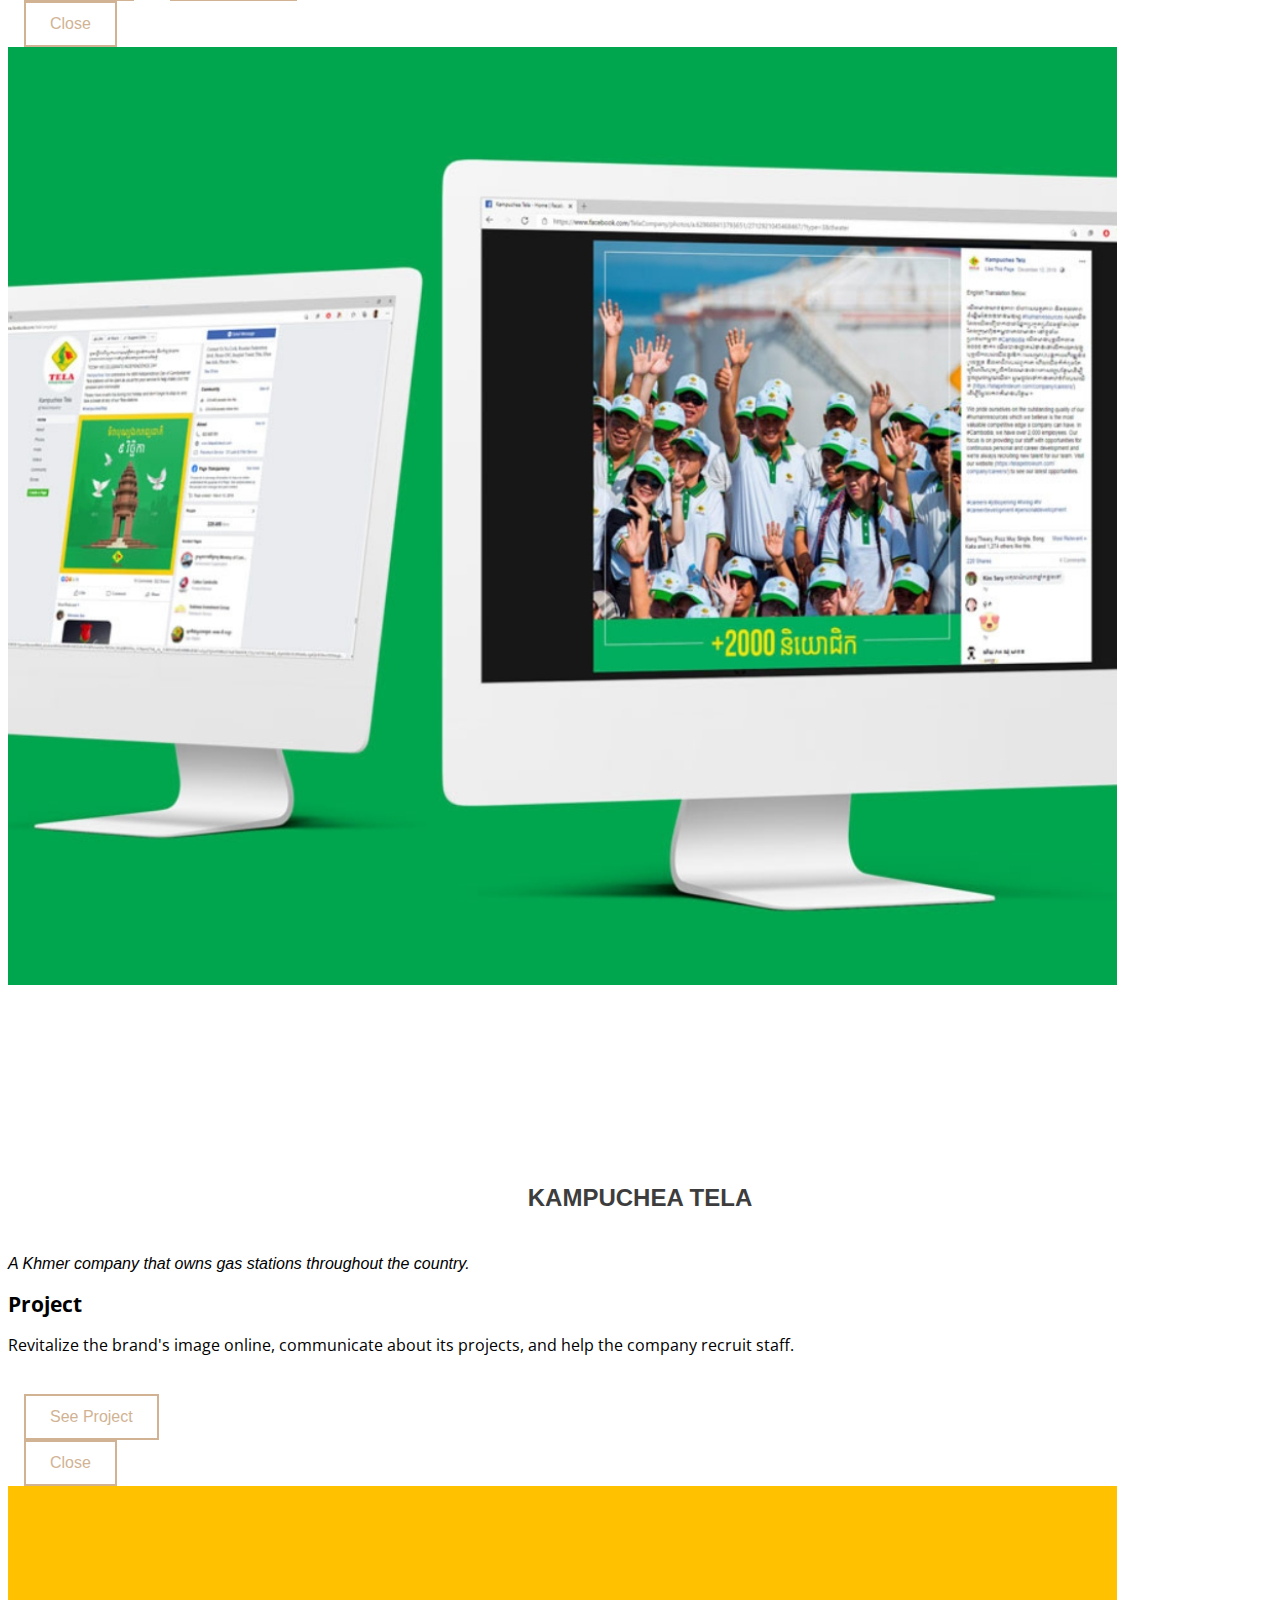
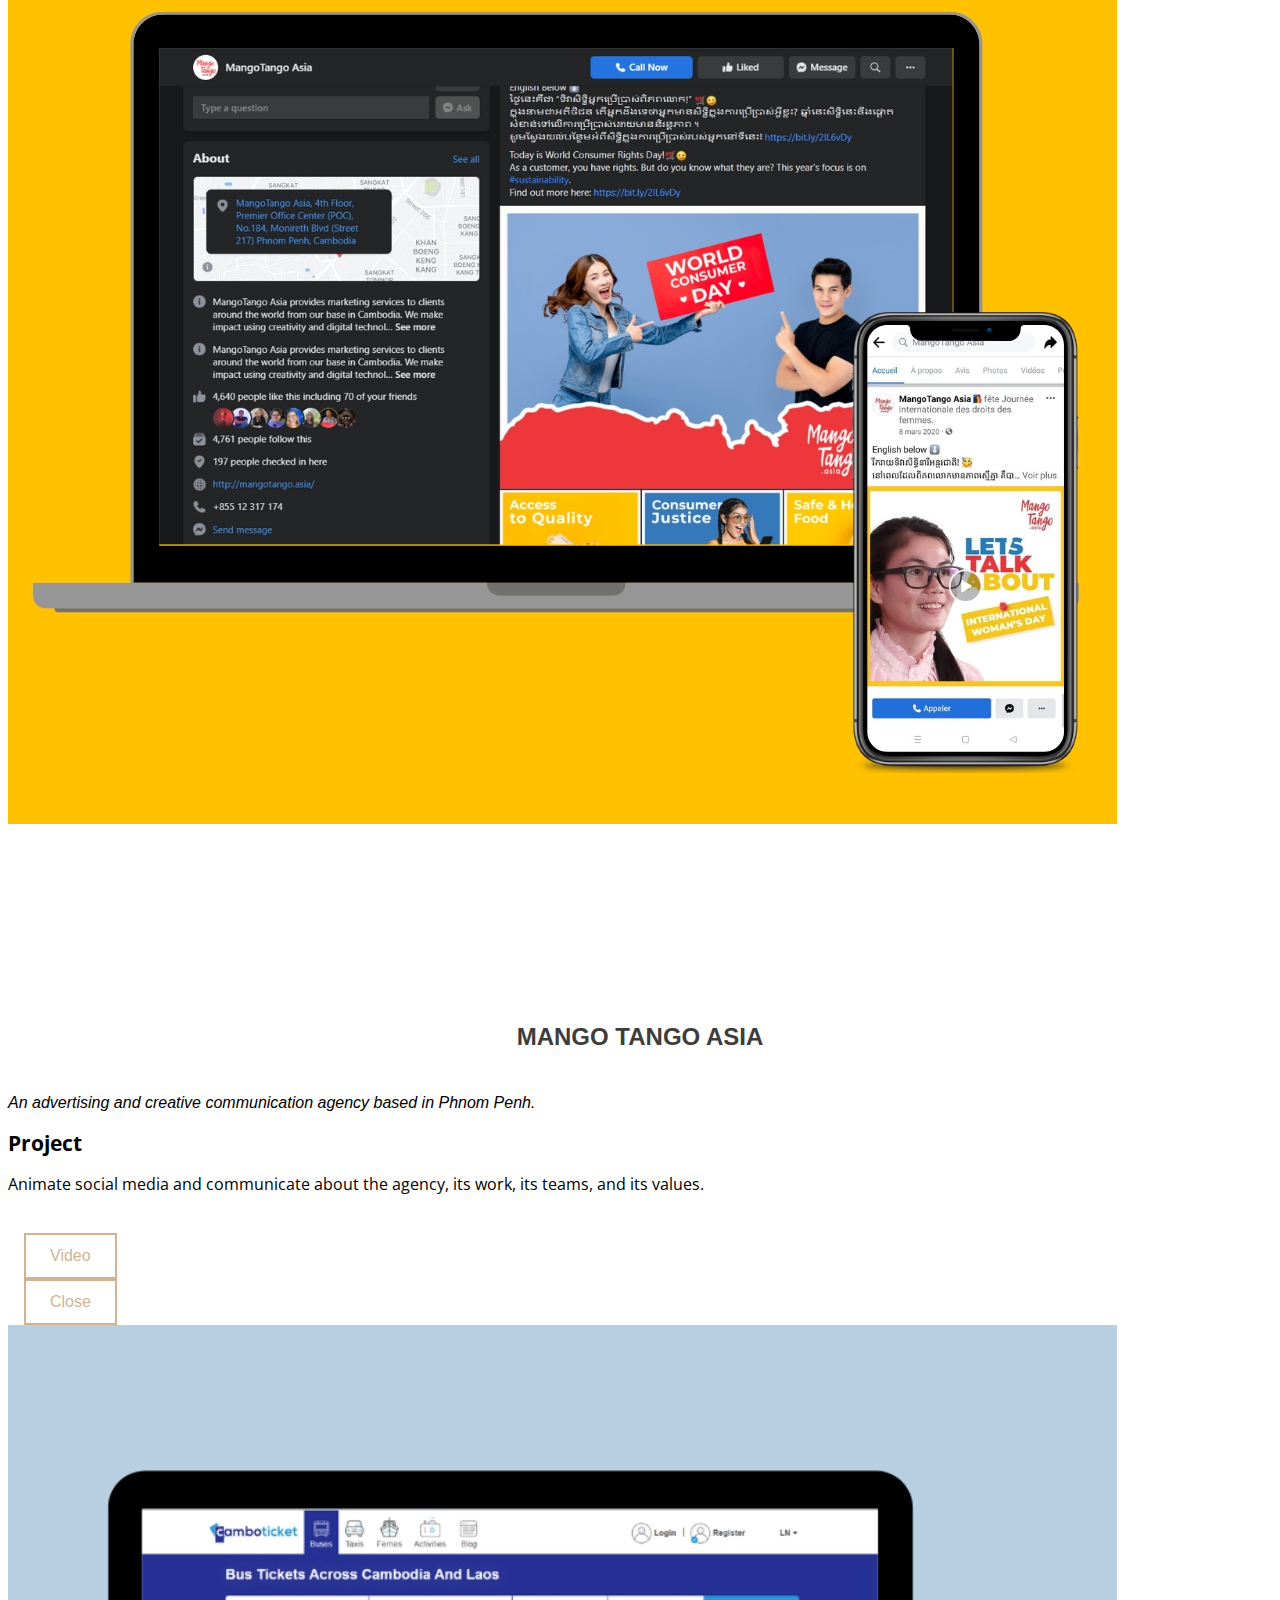
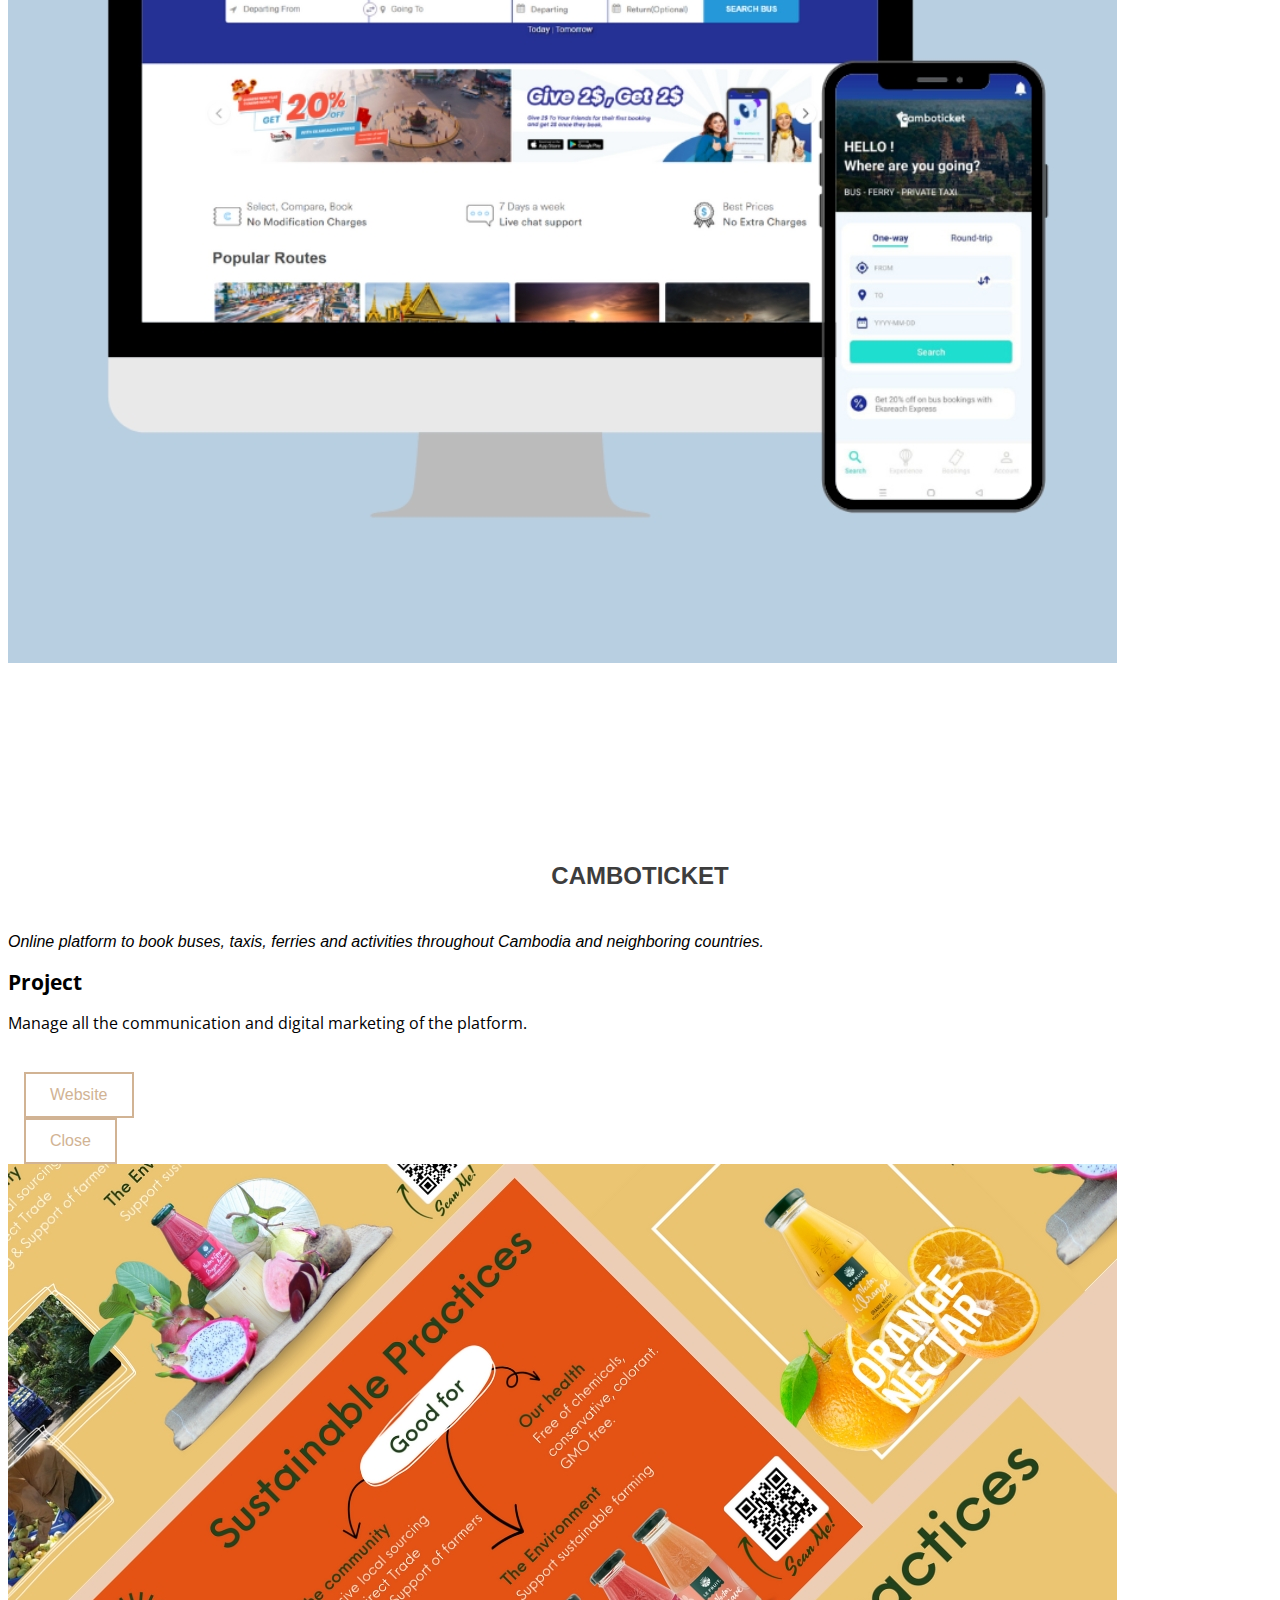
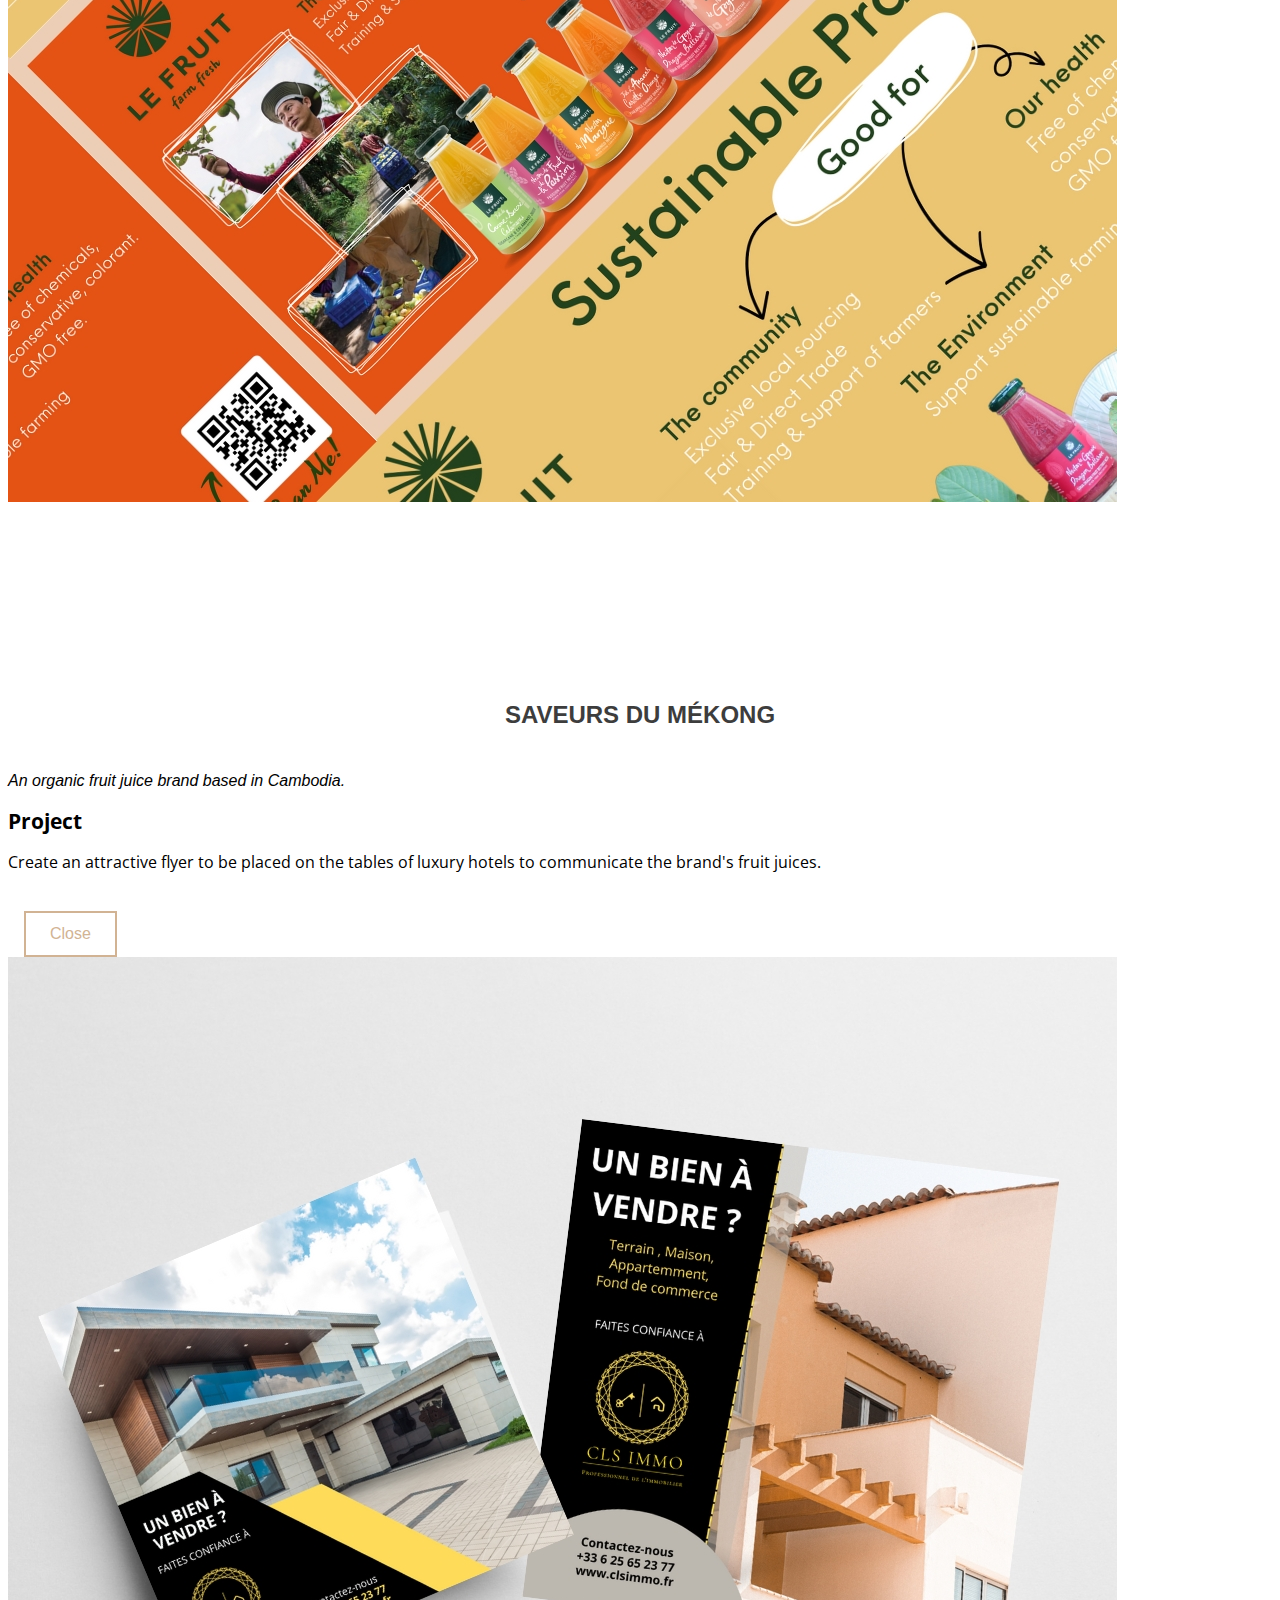
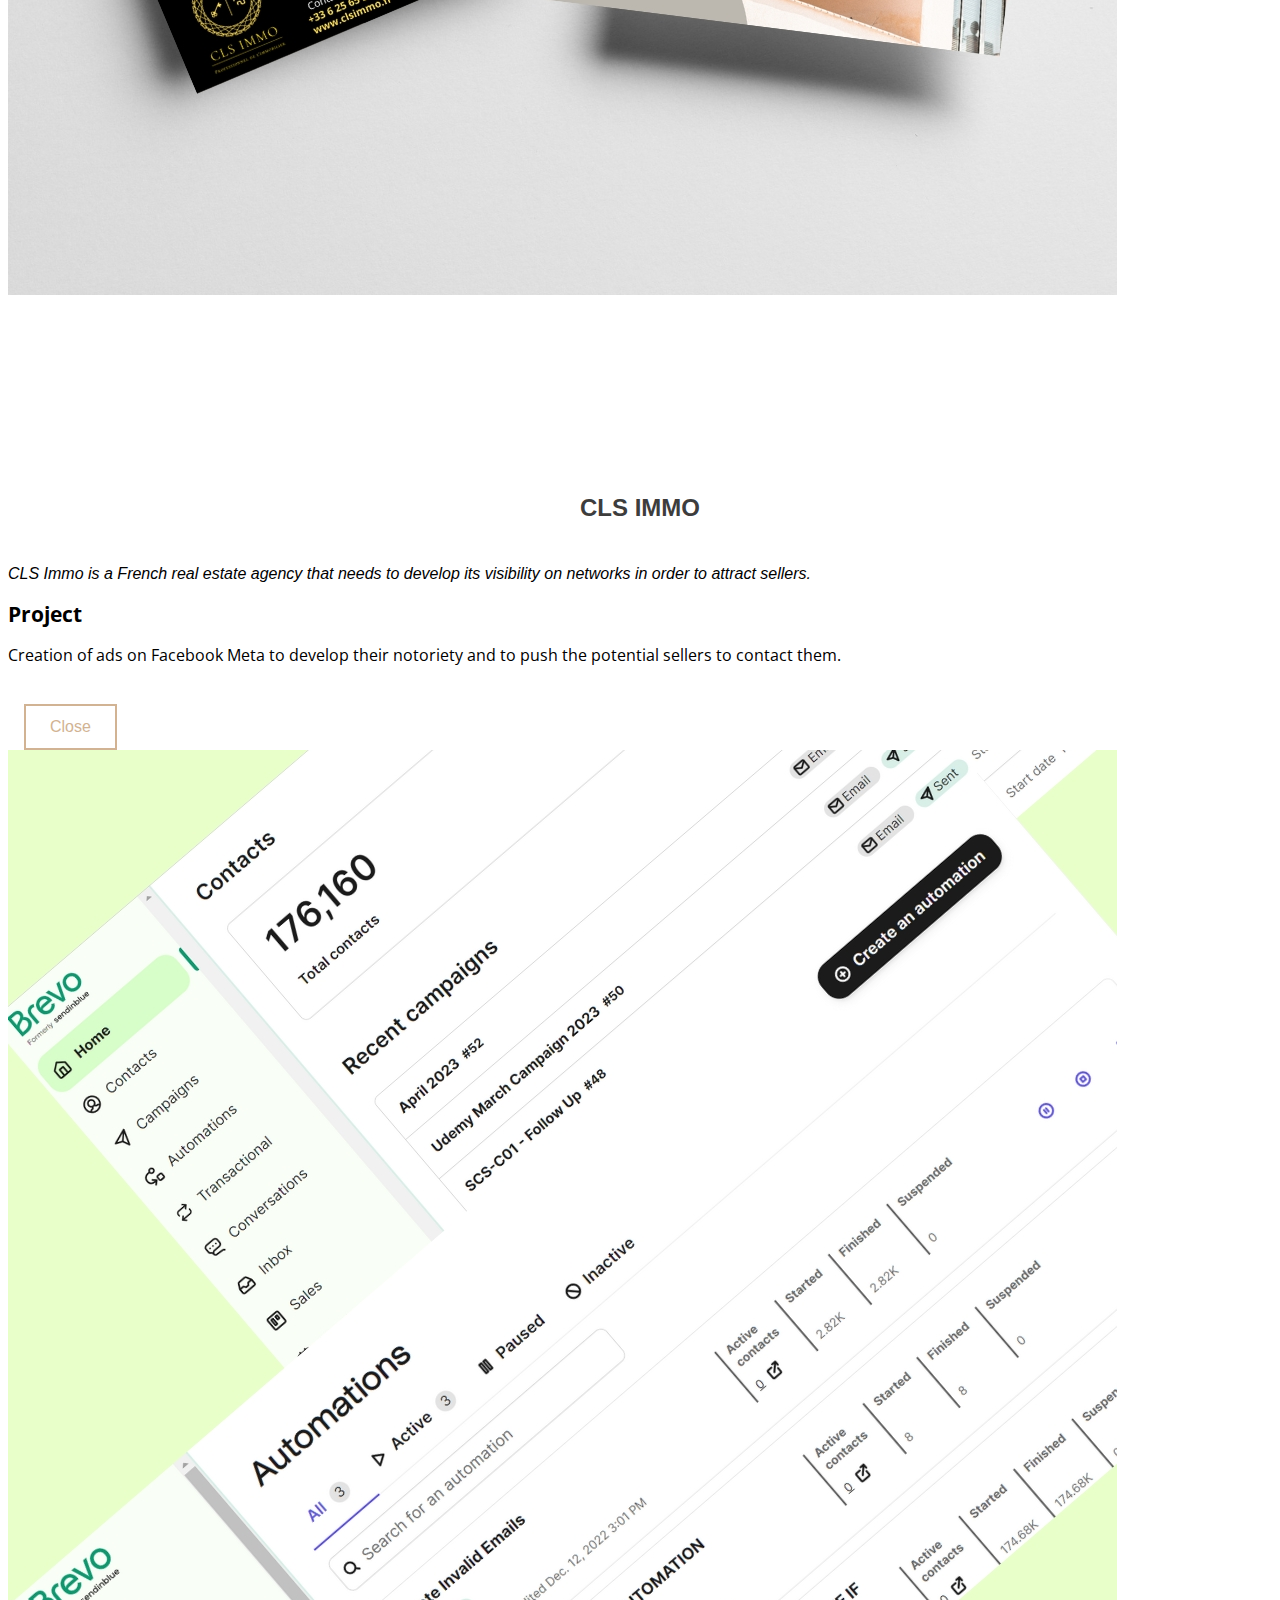
==== commit e508d030: "complete improvement of design and some content" ====
--- a/index.html
+++ b/index.html
@@ -1,315 +1,1184 @@
 <!DOCTYPE html>
-<html lang="fr">
-<head>
-    <!-- Google tag (gtag.js) -->
-    <script async src="https://www.googletagmanager.com/gtag/js?id=G-F07XTR440F"></script>
-    <script>
-        window.dataLayer = window.dataLayer || [];
-        function gtag(){dataLayer.push(arguments);}
-        gtag('js', new Date());
-        
-        gtag('config', 'G-F07XTR440F');
-    </script>
-    <meta charset="UTF-8">
-    <meta http-equiv="X-UA-Compatible" content="IE=edge">
-    <meta name="viewport" content="width=device-width, initial-scale=1.0">
-    <meta name="author" content="Choquel Marketing">
-    <meta name="copyright" content="Choquel Marketing 2022. All Rights Reserved.">
-    <meta name="website-name" content="Choquel Marketing">
-    <meta name="keywords" content="Choquel Marketing, marketing, digital marketing, online marketing, email marketing, email campaign, social media, branding, copywriting, advertising, digital advertising, market research">
-    <meta name="google" content="nositelinkssearchbox">
-    <meta name="google" content="notranslate">
-    <meta name="robots" content="all">
-    <meta name="description" content="Choquel Marketing is a Digital Marketing Company based in France, created by Camille Choquel. We are specialized in global digital marketing strategy & brand awareness.">
-    <meta name="title" content="Choquel Marketing">
-    <meta property="og:type" content="website">
-    <meta property="og:url" content="https://choquel-marketing.com">
-    <meta property="og:title" content="Choquel Marketing">
-    <meta property="og:description" content="Choquel Marketing is a Digital Marketing Company based in France, created by Camille Choquel. We are specialized in global digital marketing strategy & brand awareness.">
-    <meta property="og:image" content="resources/img/social.png">
-    <meta property="og:image:type" content="image/png">
-    <meta property="og:image:width" content="1200">
-    <meta property="og:image:height" content="630">
-    <meta property="twitter:card" content="summary_large_image">
-    <meta property="twitter:url" content="https://choquel-marketing.com">
-    <meta property="twitter:title" content="Choquel Marketing">
-    <meta property="twitter:description" content="Choquel Marketing is a Digital Marketing Company based in France, created by Camille Choquel. We are specialized in global digital marketing strategy & brand awareness.">
-    <meta property="twitter:image" content="resources/img/social.png">
-    <link rel="shortcut icon" type="image/x-icon" href="resources/img/favicon.ico">
-    <link rel="icon" type="image/x-icon" href="resources/img/favicon.ico">
-    <link rel="icon" type="image/jpg" href="resources/img/favicon.png">
-    <link rel="preconnect" href="https://fonts.googleapis.com">
-    <link rel="preconnect" href="https://fonts.gstatic.com" crossorigin>
-    <link href="https://fonts.googleapis.com/css2?family=Open+Sans:wght@300;400&family=Raleway:wght@300&display=swap" rel="stylesheet">
-    <link rel="stylesheet" href="./resources/css/style.css" format="text/css">
-    <link rel="stylesheet" href="./resources/css/reset.css">
+<html lang="en">
+  <head>
+    <meta charset="UTF-8" />
+    <meta http-equiv="X-UA-Compatible" content="IE=edge" />
+    <meta name="viewport" content="width=device-width, initial-scale=1.0" />
+    <meta name="author" content="Choquel Marketing" />
+    <meta
+      name="copyright"
+      content="Choquel Marketing 2022. All Rights Reserved."
+    />
+    <meta name="website-name" content="Choquel Marketing" />
+    <meta
+      name="keywords"
+      content="Choquel Marketing, marketing, digital marketing, online marketing, email marketing, email campaign, social media, branding, copywriting, advertising, digital advertising, market research"
+    />
+    <meta name="google" content="nositelinkssearchbox" />
+    <meta name="google" content="notranslate" />
+    <meta name="robots" content="all" />
+    <meta
+      name="description"
+      content="Choquel Marketing is a Digital Marketing Company based in France, created by Camille Choquel. We are specialized in global digital marketing strategy & brand awareness."
+    />
+    <meta name="title" content="Choquel Marketing" />
+    <meta property="og:type" content="website" />
+    <meta property="og:url" content="https://choquel-marketing.com" />
+    <meta property="og:title" content="Choquel Marketing" />
+    <meta
+      property="og:description"
+      content="Choquel Marketing is a Digital Marketing Company based in France, created by Camille Choquel. We are specialized in global digital marketing strategy & brand awareness."
+    />
+    <meta property="og:image" content="resources/img/social.png" />
+    <meta property="og:image:type" content="image/png" />
+    <meta property="og:image:width" content="1200" />
+    <meta property="og:image:height" content="630" />
+    <meta property="twitter:card" content="summary_large_image" />
+    <meta property="twitter:url" content="https://choquel-marketing.com" />
+    <meta property="twitter:title" content="Choquel Marketing" />
+    <meta
+      property="twitter:description"
+      content="Choquel Marketing is a Digital Marketing Company based in France, created by Camille Choquel. We are specialized in global digital marketing strategy & brand awareness."
+    />
+    <meta property="twitter:image" content="resources/img/social.png" />
+    <link
+      rel="shortcut icon"
+      type="image/x-icon"
+      href="resources/img/favicon.ico"
+    />
+    <link rel="icon" type="image/x-icon" href="resources/img/favicon.ico" />
+    <link rel="icon" type="image/jpg" href="resources/img/favicon.png" />
+    <link rel="preconnect" href="https://fonts.googleapis.com" />
+    <link rel="preconnect" href="https://fonts.gstatic.com" crossorigin />
+    <link
+      href="https://fonts.googleapis.com/css2?family=Open+Sans:wght@300;400&family=Raleway:wght@300&display=swap"
+      rel="stylesheet"
+    />
+    <link rel="stylesheet" href="./resources/css/style.css" format="text/css" />
+    <link rel="stylesheet" href="./resources/css/reset.css" />
+    <link
+      href="https://cdn.jsdelivr.net/npm/bootstrap@5.3.0-alpha3/dist/css/bootstrap.min.css"
+      rel="stylesheet"
+      integrity="sha384-KK94CHFLLe+nY2dmCWGMq91rCGa5gtU4mk92HdvYe+M/SXH301p5ILy+dN9+nJOZ"
+      crossorigin="anonymous"
+    />
     <title>Choquel Marketing</title>
-</head>
+  </head>
 
-<body>
+  <body>
+    <!-- NAVBAR -->
+    <nav
+      class="navbar sticky-top navbar-expand-lg navbar-light navbar-1 bg-white"
+    >
+      <a href="#top" class="navbar-brand">
+        <img
+          class="logo"
+          src="resources/img/Choquel Logo.webp"
+          alt="Choquel Marketing Logo"
+        />
+      </a>
+      <button
+        class="navbar-toggler border-0 me-2"
+        type="button"
+        data-bs-toggle="collapse"
+        data-bs-target="#navbarSupportedContent"
+        aria-controls="navbarSupportedContent"
+        aria-expanded="false"
+        aria-label="Toggle navigation"
+      >
+        <img class="img-fluid h-auto" src="resources/img/Burger.png" />
+      </button>
+      <div class="collapse navbar-collapse" id="navbarSupportedContent">
+        <ul class="navbar-nav m-auto d-flex justify-content-between w-100">
+          <li class="nav-item m-auto">
+            <a class="nav-link" href="#about_section">ABOUT</a>
+          </li>
+          <li class="nav-item m-auto">
+            <a class="nav-link" href="#services_section">SERVICES</a>
+          </li>
+          <li class="nav-item m-auto">
+            <a class="nav-link" href="#portfolio_section">PORTFOLIO</a>
+          </li>
+          <li class="nav-item m-auto">
+            <a class="nav-link" href="#testimonies_section">TESTIMONIES</a>
+          </li>
+          <li class="nav-item m-auto">
+            <a class="nav-link" href="#contact_section">CONTACT</a>
+          </li>
+          <li class="nav-item m-auto">
+            <a class="nav-link" href="fr.html"
+              ><img
+                class="language"
+                src="https://cdn-icons-png.flaticon.com/512/197/197560.png"
+            /></a>
+          </li>
+        </ul>
+      </div>
+    </nav>
 
-    <!-- HEADER -->
-    <header>
-        <div class="content">
-            <div class="logo">
-                <a href="#top"><img src="resources/img/Choquel Logo.webp" alt="Choquel Marketing Logo"></a>
-            </div>
-            <nav>
-                <ul>
-                    <li><a href="#about_section">ABOUT US</a></li>
-                    <li><a href="#services_section">SERVICES</a></li>
-                    <li><a href="#portfolio_section">PORTFOLIO</a></li>
-                    <li><a href="#testimonies_section">TESTIMONIES</a></li>
-                    <li><a href="#contact_section">CONTACT</a></li>
-                    <li><a href="fr.html"><img src="https://img.icons8.com/color/48/000000/france-circular.png"/></a></li>
-                </ul>
-            </nav>
-        </div>
-    </header>
-    
     <!-- MAIN -->
     <div class="main">
+      <!-- HERO SECTION -->
+      <a class="anchor" id="top"></a>
+      <div class="hero">
+        <div class="content text-center">
+          <h1>Choquel Marketing</h1>
+          <p>Increase your audience, expand your business</p>
+        </div>
+      </div>
 
-        <!-- HERO SECTION -->
-        <a class="anchor" id="top"></a>
-        <div class="hero">
-            <div class="content center">
-                <h1>Choquel Marketing</h1>
-                <p>Increase your audience, expand your business</p>
-            </div>
+      <!-- ABOUT US -->
+      <a class="anchor" id="about_section"></a>
+      <div class="about">
+        <div class="content">
+          <div class="text-container">
+            <h2>About us</h2>
+            <p class="headline">
+              Choquel Marketing is a Digital Marketing Company based in France,
+              created by Camille Choquel. We are specialized in global digital
+              marketing strategy & brand awareness.
+            </p>
+            <p>
+              Founded in 2021, our company has the aim to help enterprises and
+              professionals to reach their marketing goals, develop their image
+              and their content or increase their digital presence. Don't
+              hesitate to contact us to discuss your needs or ask for a quote.
+            </p>
+          </div>
         </div>
+        <figure>
+          <img
+            class="profilpic"
+            src="resources/img/Profil Picture.jpeg"
+            alt="Profil picture"
+          />
+          <figcaption>
+            <h3>Camille Choquel</h3>
+            <em>Digital Marketing Specialist</em>
+          </figcaption>
+        </figure>
+      </div>
 
-        <!-- ABOUT US -->
+      <!-- SERVICES -->
+      <a class="anchor" id="services_section"></a>
+      <div class="services">
+        <h2>Services</h2>
+        <div
+          class="container d-flex align-items-center justify-content-center flex-wrap"
+        >
+          <div class="box">
+            <div class="flipCard">
+              <div class="imgContainer">
+                <img src="./resources/img/services/EN/Bloc 1 EN.jpg" alt="" />
+              </div>
+              <div
+                class="content d-flex flex-column align-items-center justify-content-center"
+              >
+                <div>
+                  <p class="fs-6 text-white">
+                    A strategy that covers all the points you need to gain
+                    visibility and performance.
+                  </p>
+                </div>
+              </div>
+            </div>
+          </div>
+          <div class="box">
+            <div class="flipCard">
+              <div class="imgContainer">
+                <img src="./resources/img/services/EN/Bloc 2 EN.jpg" alt="" />
+              </div>
+              <div
+                class="content d-flex flex-column align-items-center justify-content-center"
+              >
+                <div>
+                  <p class="fs-6 text-white">
+                    Social networks with great content to improve your
+                    visibility and engagement.
+                  </p>
+                </div>
+              </div>
+            </div>
+          </div>
+          <div class="box">
+            <div class="flipCard">
+              <div class="imgContainer">
+                <img src="./resources/img/services/EN/Bloc 3 EN.jpg" alt="" />
+              </div>
+              <div
+                class="content d-flex flex-column align-items-center justify-content-center"
+              >
+                <div>
+                  <p class="fs-6 text-white">
+                    Recommendations for redesigning your website to attract more
+                    visitors and generate more traffic
+                  </p>
+                </div>
+              </div>
+            </div>
+          </div>
+          <div class="box">
+            <div class="flipCard">
+              <div class="imgContainer">
+                <img src="./resources/img/services/EN/Bloc 4 EN.jpg" alt="" />
+              </div>
+              <div
+                class="content d-flex flex-column align-items-center justify-content-center"
+              >
+                <div>
+                  <p class="fs-6 text-white">
+                    Redefine your brand image to best fit your values and make a
+                    place for your brand in the digital world.
+                  </p>
+                </div>
+              </div>
+            </div>
+          </div>
+          <div class="box">
+            <div class="flipCard">
+              <div class="imgContainer">
+                <img src="./resources/img/services/EN/Bloc 5 EN.jpg" alt="" />
+              </div>
+              <div
+                class="content d-flex flex-column align-items-center justify-content-center"
+              >
+                <div>
+                  <p class="fs-6 text-white">
+                    Quality content adapted to your needs for your website or
+                    all your other communication media.
+                  </p>
+                </div>
+              </div>
+            </div>
+          </div>
+          <div class="box">
+            <div class="flipCard">
+              <div class="imgContainer">
+                <img src="./resources/img/services/EN/Bloc 6 EN.jpg" alt="" />
+              </div>
+              <div
+                class="content d-flex flex-column align-items-center justify-content-center"
+              >
+                <div>
+                  <p class="fs-6 text-white">
+                    Engage your customers and fans, spread your news and build
+                    loyalty.
+                  </p>
+                </div>
+              </div>
+            </div>
+          </div>
+          <div class="box">
+            <div class="flipCard">
+              <div class="imgContainer">
+                <img
+                  class="img-fluid"
+                  src="./resources/img/services/EN/Bloc 7 EN.jpg"
+                  alt=""
+                />
+              </div>
+              <div
+                class="content d-flex flex-column align-items-center justify-content-center"
+              >
+                <div>
+                  <p class="fs-6 text-white">
+                    Increase your online visibility and deliver quality content
+                    to potential new prospects.
+                  </p>
+                </div>
+              </div>
+            </div>
+          </div>
+          <div class="box">
+            <div class="flipCard">
+              <div class="imgContainer">
+                <img src="./resources/img/services/EN/Bloc 8 EN.jpg" alt="" />
+              </div>
+              <div
+                class="content d-flex flex-column align-items-center justify-content-center"
+              >
+                <div>
+                  <p class="fs-6 text-white">
+                    Quality, SEO-friendly text content for your website or blog
+                    posts.
+                  </p>
+                </div>
+              </div>
+            </div>
+          </div>
+          <div class="box">
+            <div class="flipCard">
+              <div class="imgContainer">
+                <img src="./resources/img/services/EN/Bloc 9 EN.jpg" alt="" />
+              </div>
+              <div
+                class="content d-flex flex-column align-items-center justify-content-center"
+              >
+                <div>
+                  <p class="fs-6 text-white">
+                    We offer taylored services for our clients on demand. Simply
+                    contact us to see what's possible.
+                  </p>
+                </div>
+              </div>
+            </div>
+          </div>
+        </div>
+      </div>
 
-        <a class="anchor" id="about_section"></a>
-        <div class="about">
-            <div class="content">
-                <div class="text-container">
-                    <h2>About us</h2>
-                    <p class="headline">Choquel Marketing is a Digital Marketing Company based in France, created by Camille Choquel. We are specialized in global digital marketing strategy & brand awareness.</p>
-                    <p>Founded in 2021, our company has the aim to help enterprises and professionals to reach their marketing goals, develop their image and their content or increase their digital presence. Don't hesitate to contact us to discuss your needs or ask for a quote.</p>
-                </div>
-            </div>
-            <figure>
-                <img src="resources/img/Profil Picture.jpeg" alt="Profil picture" class="profilpic">
-                <figcaption>
-                    <h3>Camille <br> CHOQUEL</h3>
-                    <em>Digital Marketing Specialist</em>
-                </figcaption>
-            </figure>
+      <!--------- PORTFOLIO ----------->
+      <a class="anchor" id="portfolio_section"></a>
+      <div class="portfolio mt-4">
+        <h2>Portfolio</h2>
+        <div class="container">
+          <!--------- FASTCONTACT ----------->
+          <div class="row row-cols-1 row-cols-md-2 row-cols-lg-3 m-3">
+            <div class="col card text-black p-0 rounded-0 border-0">
+              <img
+                class="card-img rounded-0"
+                src="./resources/img/portfolio/FastContact.jpg"
+                alt="card Image"
+              />
+              <div
+                class="card-img-overlay rounded-0 d-flex flex-column justify-content-center align-items-center"
+              >
+                <div class="text rounded-0 text-center">
+                  <h3 class="card-title m-3">Fastcontact</h3>
+                  <!-- Button trigger modal -->
+                  <button
+                    type="button"
+                    class="button cardButton"
+                    data-bs-toggle="modal"
+                    data-bs-target="#FastContactModal"
+                  >
+                    See More
+                  </button>
+                  <!-- Modal -->
+                  <div
+                    class="modal fade"
+                    id="FastContactModal"
+                    tabindex="-1"
+                    role="dialog"
+                    aria-labelledby="FastContactModalTitle"
+                    aria-hidden="true"
+                  >
+                    <div
+                      class="modal-dialog modal-dialog-centered"
+                      role="document"
+                    >
+                      <div class="modal-content">
+                        <div class="modal-header d-flex justify-content-center">
+                          <h3 class="modal-title" id="exampleModalLongTitle">
+                            Fastcontact
+                          </h3>
+                        </div>
+                        <div class="modal-body">
+                          <em
+                            >A company specialized in E-mailing for E-commerce
+                            brands.</em
+                          >
+                          <h4>Project</h4>
+                          <p>
+                            Implementation, sending and measurement of the
+                            results of email campaigns and automatic flows for
+                            several E-commerce brands.
+                          </p>
+                          <br />
+                          <a
+                            href="https://publuu.com/flip-book/139760/354126"
+                            target="_blank"
+                            ><button class="button">Newsletter</button></a
+                          >
+                        </div>
+                        <div class="modal-footer">
+                          <button
+                            type="button"
+                            class="btn btn-secondary button"
+                            data-bs-dismiss="modal"
+                          >
+                            Close
+                          </button>
+                        </div>
+                      </div>
+                    </div>
+                  </div>
+                </div>
+              </div>
+            </div>
+            <!--------- BODIA ----------->
+            <div class="col card text-black p-0 rounded-0 border-0">
+              <img
+                class="card-img rounded-0"
+                src="./resources/img/portfolio/Bodia.jpg"
+                alt="card Image"
+              />
+              <div
+                class="card-img-overlay rounded-0 d-flex flex-column justify-content-center align-items-center"
+              >
+                <div class="text rounded-0 text-center">
+                  <h3 class="card-title m-3">Bodia</h3>
+                  <!-- Button trigger modal -->
+                  <button
+                    type="button"
+                    class="button cardButton"
+                    data-bs-toggle="modal"
+                    data-bs-target="#BodiaModal"
+                  >
+                    See More
+                  </button>
+                  <!-- Modal -->
+                  <div
+                    class="modal fade"
+                    id="BodiaModal"
+                    tabindex="-1"
+                    role="dialog"
+                    aria-labelledby="BodiaModalTitle"
+                    aria-hidden="true"
+                  >
+                    <div
+                      class="modal-dialog modal-dialog-centered"
+                      role="document"
+                    >
+                      <div class="modal-content">
+                        <div class="modal-header d-flex justify-content-center">
+                          <h3 class="modal-title" id="exampleModalLongTitle">
+                            Bodia
+                          </h3>
+                        </div>
+                        <div class="modal-body">
+                          <em
+                            >A French-Khmer luxury wellness and cosmetics brand
+                            that owns spas and boutiques in Cambodia</em
+                          >
+                          <h4>Project</h4>
+                          <p>
+                            Redesigning the websites of both brands, managing
+                            social networks and influencers, customers,
+                            newsletters, and ads.
+                          </p>
+                          <br />
+                          <div>
+                            <a href="https://bodia.com/fr/" target="_blank"
+                              ><button class="button">Website</button></a
+                            >
+                            <a
+                              href="resources/img/NewsletterBodiaFR.pdf"
+                              target="_blank"
+                              ><button class="button">Newsletter</button></a
+                            >
+                          </div>
+                        </div>
+                        <div class="modal-footer">
+                          <button
+                            type="button"
+                            class="btn btn-secondary button"
+                            data-bs-dismiss="modal"
+                          >
+                            Close
+                          </button>
+                        </div>
+                      </div>
+                    </div>
+                  </div>
+                </div>
+              </div>
+            </div>
+            <!--------- TELA ----------->
+            <div class="col card text-black p-0 rounded-0 border-0">
+              <img
+                class="card-img rounded-0"
+                src="./resources/img/portfolio/Tela.jpg"
+                alt="card Image"
+              />
+              <div
+                class="card-img-overlay rounded-0 d-flex flex-column justify-content-center align-items-center"
+              >
+                <div class="text rounded-0 text-center">
+                  <h3 class="card-title m-3">Kampuchea Tela</h3>
+                  <!-- Button trigger modal -->
+                  <button
+                    type="button"
+                    class="button cardButton"
+                    data-bs-toggle="modal"
+                    data-bs-target="#TelaModal"
+                  >
+                    See More
+                  </button>
+                  <!-- Modal -->
+                  <div
+                    class="modal fade"
+                    id="TelaModal"
+                    tabindex="-1"
+                    role="dialog"
+                    aria-labelledby="TelaModalTitle"
+                    aria-hidden="true"
+                  >
+                    <div
+                      class="modal-dialog modal-dialog-centered"
+                      role="document"
+                    >
+                      <div class="modal-content">
+                        <div class="modal-header d-flex justify-content-center">
+                          <h3 class="modal-title" id="exampleModalLongTitle">
+                            Kampuchea Tela
+                          </h3>
+                        </div>
+                        <div class="modal-body">
+                          <em
+                            >A Khmer company that owns gas stations throughout
+                            the country.
+                          </em>
+                          <h4>Project</h4>
+                          <p>
+                            Revitalize the brand's image online, communicate
+                            about its projects, and help the company recruit
+                            staff.
+                          </p>
+                          <br />
+                          <a
+                            href="https://www.mangotango.asia/case-study/tela-design-refresh/"
+                            target="_blank"
+                            ><button class="button">See Project</button></a
+                          >
+                        </div>
+                        <div class="modal-footer">
+                          <button
+                            type="button"
+                            class="btn btn-secondary button"
+                            data-bs-dismiss="modal"
+                          >
+                            Close
+                          </button>
+                        </div>
+                      </div>
+                    </div>
+                  </div>
+                </div>
+              </div>
+            </div>
+            <!--------- MANGO TANGO ----------->
+            <div class="col card text-black p-0 rounded-0 border-0">
+              <img
+                class="card-img rounded-0"
+                src="./resources/img/portfolio/MangoTango.jpg"
+                alt="card Image"
+              />
+              <div
+                class="card-img-overlay rounded-0 d-flex flex-column justify-content-center align-items-center"
+              >
+                <div class="text rounded-0 text-center">
+                  <h3 class="card-title m-3">Mango Tango Asia</h3>
+                  <!-- Button trigger modal -->
+                  <button
+                    type="button"
+                    class="button cardButton"
+                    data-bs-toggle="modal"
+                    data-bs-target="#MangoTangoModal"
+                  >
+                    See More
+                  </button>
+                  <!-- Modal -->
+                  <div
+                    class="modal fade"
+                    id="MangoTangoModal"
+                    tabindex="-1"
+                    role="dialog"
+                    aria-labelledby="MangoTangoModalTitle"
+                    aria-hidden="true"
+                  >
+                    <div
+                      class="modal-dialog modal-dialog-centered"
+                      role="document"
+                    >
+                      <div class="modal-content">
+                        <div class="modal-header d-flex justify-content-center">
+                          <h3 class="modal-title" id="exampleModalLongTitle">
+                            Mango Tango Asia
+                          </h3>
+                        </div>
+                        <div class="modal-body">
+                          <em
+                            >An advertising and creative communication agency
+                            based in Phnom Penh.</em
+                          >
+                          <h4>Project</h4>
+                          <p>
+                            Animate social media and communicate about the
+                            agency, its work, its teams, and its values.
+                          </p>
+                          <br />
+                          <a
+                            href="https://www.facebook.com/watch/?v=632209480900355"
+                            target="_blank"
+                            ><button class="button">Video</button></a
+                          >
+                        </div>
+                        <div class="modal-footer">
+                          <button
+                            type="button"
+                            class="btn btn-secondary button"
+                            data-bs-dismiss="modal"
+                          >
+                            Close
+                          </button>
+                        </div>
+                      </div>
+                    </div>
+                  </div>
+                </div>
+              </div>
+            </div>
+            <!--------- CAMBOTICKET ----------->
+            <div class="col card text-black p-0 rounded-0 border-0">
+              <img
+                class="card-img rounded-0"
+                src="./resources/img/portfolio/Camboticket.jpg"
+                alt="card Image"
+              />
+              <div
+                class="card-img-overlay rounded-0 d-flex flex-column justify-content-center align-items-center"
+              >
+                <div class="text rounded-0 text-center">
+                  <h3 class="card-title m-3">Camboticket</h3>
+                  <!-- Button trigger modal -->
+                  <button
+                    type="button"
+                    class="button cardButton"
+                    data-bs-toggle="modal"
+                    data-bs-target="#CamboticketModal"
+                  >
+                    See More
+                  </button>
+                  <!-- Modal -->
+                  <div
+                    class="modal fade"
+                    id="CamboticketModal"
+                    tabindex="-1"
+                    role="dialog"
+                    aria-labelledby="CamboticketModalTitle"
+                    aria-hidden="true"
+                  >
+                    <div
+                      class="modal-dialog modal-dialog-centered"
+                      role="document"
+                    >
+                      <div class="modal-content">
+                        <div class="modal-header d-flex justify-content-center">
+                          <h3 class="modal-title" id="exampleModalLongTitle">
+                            Camboticket
+                          </h3>
+                        </div>
+                        <div class="modal-body">
+                          <em
+                            >Online platform to book buses, taxis, ferries and
+                            activities throughout Cambodia and neighboring
+                            countries.</em
+                          >
+                          <h4>Project</h4>
+                          <p>
+                            Manage all the communication and digital marketing
+                            of the platform.
+                          </p>
+                          <br />
+                          <a href="https://www.camboticket.com/" target="_blank"
+                            ><button class="button">Website</button></a
+                          >
+                        </div>
+                        <div class="modal-footer">
+                          <button
+                            type="button"
+                            class="btn btn-secondary button"
+                            data-bs-dismiss="modal"
+                          >
+                            Close
+                          </button>
+                        </div>
+                      </div>
+                    </div>
+                  </div>
+                </div>
+              </div>
+            </div>
+            <!--------- Saveurs du Mékong  ----------->
+            <div class="col card text-black p-0 rounded-0 border-0">
+              <img
+                class="card-img rounded-0"
+                src="./resources/img/portfolio/SaveurMekong.jpg"
+                alt="card Image"
+              />
+              <div
+                class="card-img-overlay rounded-0 d-flex flex-column justify-content-center align-items-center"
+              >
+                <div class="text rounded-0 text-center">
+                  <h3 class="card-title m-3">Saveurs du Mékong</h3>
+                  <!-- Button trigger modal -->
+                  <button
+                    type="button"
+                    class="button cardButton"
+                    data-bs-toggle="modal"
+                    data-bs-target="#SaveurMekongModal"
+                  >
+                    See More
+                  </button>
+                  <!-- Modal -->
+                  <div
+                    class="modal fade"
+                    id="SaveurMekongModal"
+                    tabindex="-1"
+                    role="dialog"
+                    aria-labelledby="SaveurMekongModalTitle"
+                    aria-hidden="true"
+                  >
+                    <div
+                      class="modal-dialog modal-dialog-centered"
+                      role="document"
+                    >
+                      <div class="modal-content">
+                        <div class="modal-header d-flex justify-content-center">
+                          <h3 class="modal-title" id="exampleModalLongTitle">
+                            Saveurs du Mékong
+                          </h3>
+                        </div>
+                        <div class="modal-body">
+                          <em
+                            >An organic fruit juice brand based in Cambodia.</em
+                          >
+                          <h4>Project</h4>
+                          <p>
+                            Create an attractive flyer to be placed on the
+                            tables of luxury hotels to communicate the brand's
+                            fruit juices.
+                          </p>
+                          <br />
+                        </div>
+                        <div class="modal-footer">
+                          <button
+                            type="button"
+                            class="btn btn-secondary button"
+                            data-bs-dismiss="modal"
+                          >
+                            Close
+                          </button>
+                        </div>
+                      </div>
+                    </div>
+                  </div>
+                </div>
+              </div>
+            </div>
+            <!--------- CLS Immo  ----------->
+            <div class="col card text-black p-0 rounded-0 border-0">
+              <img
+                class="card-img rounded-0"
+                src="./resources/img/portfolio/CLS.jpg"
+                alt="card Image"
+              />
+              <div
+                class="card-img-overlay rounded-0 d-flex flex-column justify-content-center align-items-center"
+              >
+                <div class="text rounded-0 text-center">
+                  <h3 class="card-title m-3">CLS Immo</h3>
+                  <!-- Button trigger modal -->
+                  <button
+                    type="button"
+                    class="button cardButton"
+                    data-bs-toggle="modal"
+                    data-bs-target="#CLSImmoModal"
+                  >
+                    See More
+                  </button>
+                  <!-- Modal -->
+                  <div
+                    class="modal fade"
+                    id="CLSImmoModal"
+                    tabindex="-1"
+                    role="dialog"
+                    aria-labelledby="CLSImmoModalTitle"
+                    aria-hidden="true"
+                  >
+                    <div
+                      class="modal-dialog modal-dialog-centered"
+                      role="document"
+                    >
+                      <div class="modal-content">
+                        <div class="modal-header d-flex justify-content-center">
+                          <h3 class="modal-title" id="exampleModalLongTitle">
+                            CLS Immo
+                          </h3>
+                        </div>
+                        <div class="modal-body">
+                          <em
+                            >CLS Immo is a French real estate agency that needs
+                            to develop its visibility on networks in order to
+                            attract sellers.</em
+                          >
+                          <h4>Project</h4>
+                          <p>
+                            Creation of ads on Facebook Meta to develop their
+                            notoriety and to push the potential sellers to
+                            contact them.
+                          </p>
+                          <br />
+                        </div>
+                        <div class="modal-footer">
+                          <button
+                            type="button"
+                            class="btn btn-secondary button"
+                            data-bs-dismiss="modal"
+                          >
+                            Close
+                          </button>
+                        </div>
+                      </div>
+                    </div>
+                  </div>
+                </div>
+              </div>
+            </div>
+            <!--------- DATACUMULUS  ----------->
+            <div class="col card text-black p-0 rounded-0 border-0">
+              <img
+                class="card-img rounded-0"
+                src="./resources/img/portfolio/Datacumulus.jpg"
+                alt="card Image"
+              />
+              <div
+                class="card-img-overlay rounded-0 d-flex flex-column justify-content-center align-items-center"
+              >
+                <div class="text rounded-0 text-center">
+                  <h3 class="card-title m-3">Datacumulus Oü</h3>
+                  <!-- Button trigger modal -->
+                  <button
+                    type="button"
+                    class="button cardButton"
+                    data-bs-toggle="modal"
+                    data-bs-target="#DatacumulusModal"
+                  >
+                    See More
+                  </button>
+                  <!-- Modal -->
+                  <div
+                    class="modal fade"
+                    id="DatacumulusModal"
+                    tabindex="-1"
+                    role="dialog"
+                    aria-labelledby="DatacumulusModalTitle"
+                    aria-hidden="true"
+                  >
+                    <div
+                      class="modal-dialog modal-dialog-centered"
+                      role="document"
+                    >
+                      <div class="modal-content">
+                        <div class="modal-header d-flex justify-content-center">
+                          <h3 class="modal-title" id="exampleModalLongTitle">
+                            Datacumulus Oü
+                          </h3>
+                        </div>
+                        <div class="modal-body">
+                          <em
+                            >Stephane is a Udemy and AWS trainer with over 1.5M
+                            online students.</em
+                          >
+                          <h4>Project</h4>
+                          <p>
+                            Migration of contact lists from the Mailchimp
+                            platform to Brevo (formerly SendinBlue) platform,
+                            creation of automatic flows and importation of email
+                            templates.
+                          </p>
+                          <br />
+                        </div>
+                        <div class="modal-footer">
+                          <button
+                            type="button"
+                            class="btn btn-secondary button"
+                            data-bs-dismiss="modal"
+                          >
+                            Close
+                          </button>
+                        </div>
+                      </div>
+                    </div>
+                  </div>
+                </div>
+              </div>
+            </div>
+            <!--------- KRAHOM  ----------->
+            <div class="col card text-black p-0 rounded-0 border-0">
+              <img
+                class="card-img rounded-0"
+                src="./resources/img/portfolio/Krahom.jpg"
+                alt="card Image"
+              />
+              <div
+                class="card-img-overlay rounded-0 d-flex flex-column justify-content-center align-items-center"
+              >
+                <div class="text rounded-0 text-center">
+                  <h3 class="card-title m-3">Krahom</h3>
+                  <!-- Button trigger modal -->
+                  <button
+                    type="button"
+                    class="button cardButton"
+                    data-bs-toggle="modal"
+                    data-bs-target="#KrahomModal"
+                  >
+                    See More
+                  </button>
+                  <!-- Modal -->
+                  <div
+                    class="modal fade"
+                    id="KrahomModal"
+                    tabindex="-1"
+                    role="dialog"
+                    aria-labelledby="KrahomModalTitle"
+                    aria-hidden="true"
+                  >
+                    <div
+                      class="modal-dialog modal-dialog-centered"
+                      role="document"
+                    >
+                      <div class="modal-content">
+                        <div class="modal-header d-flex justify-content-center">
+                          <h3 class="modal-title" id="exampleModalLongTitle">
+                            Krahom
+                          </h3>
+                        </div>
+                        <div class="modal-body">
+                          <h4>Project</h4>
+                          <p>
+                            Realization of a video clip, KRAHOM, on the theme of
+                            the 'common thread' (‘red thread in French), between
+                            dream and reality.
+                          </p>
+                          <p>Music : Sushi Firas</p>
+                          <p>Direction and production: Sunnÿ Williams</p>
+                          <br />
+                          <a href="http://youtu.be/cza-DW0-2vE" target="_blank"
+                            ><button class="button">Video</button></a
+                          >
+                        </div>
+                        <div class="modal-footer">
+                          <button
+                            type="button"
+                            class="btn btn-secondary button"
+                            data-bs-dismiss="modal"
+                          >
+                            Close
+                          </button>
+                        </div>
+                      </div>
+                    </div>
+                  </div>
+                </div>
+              </div>
+            </div>
+          </div>
         </div>
+      </div>
 
-        <!-- SERVICES -->
+      <!-- TESTIMONIES -->
 
-        <a class="anchor" id="services_section"></a>
-        <div class="services">
-            <h2>Services</h2>
-            <div class="grid">
-                <div class="box box-1">
-                    <h3>Digital Marketing Strategy</h3>
-                    <p>A strategy that covers all the points you need to gain visibility and performance.</p>
-                </div>
-                <div class="box box-2">
-                    <h3>Social Media Management</h3>
-                    <p>Social networks with great content to improve your visibility and engagement.</p>
-                </div>
-                <div class="box box-3">
-                    <h3>Website Recommendations</h3>
-                    <p>Recommendations for redesigning your website to attract more visitors and generate more traffic</p>
-                </div>
-                <div class="box box-4">
-                    <h3>Branding Strategy & Market Research</h3>
-                    <p>Redefine your brand image to best fit your values and make a place for your brand in the digital world.</p>
-                </div>
-                <div class="box box-5">
-                    <h3>Content Marketing</h3>
-                    <p>Quality content adapted to your needs for your website or all your other communication media.</p>
-                </div>
-                <div class="box box-6">
-                    <h3>E-mail Marketing</h3>
-                    <p>Engage your customers and fans, spread your news and build loyalty.</p>
-                </div>
-                <div class="box box-7">
-                    <h3>Digital Advertising</h3>
-                    <p>Increase your online visibility and deliver quality content to potential new prospects.</p>
-                </div>
-                <div class="box box-8">
-                    <h3>Copywriting</h3>
-                    <p>​Quality, SEO-friendly text content for your website or blog posts.</p>
-                </div>
-                <div class="box box-9">
-                    <h3>Special Request</h3>
-                    <p>We offer taylored services for our clients on demand. Simply contact us to see what's possible</p>
-                </div>
-            </div>
+      <a class="anchor" id="testimonies_section"></a>
+      <div class="testimonies mt-5">
+        <h2>Testimonies</h2>
+        <div
+          id="carouselExampleIndicators"
+          class="carousel slide mt-3 mb-5"
+          data-bs-theme="dark"
+        >
+          <div class="carousel-indicators">
+            <button
+              type="button"
+              data-bs-target="#carouselExampleIndicators"
+              data-bs-slide-to="0"
+              class="active"
+              aria-current="true"
+              aria-label="Slide 1"
+            ></button>
+            <button
+              type="button"
+              data-bs-target="#carouselExampleIndicators"
+              data-bs-slide-to="1"
+              aria-label="Slide 2"
+            ></button>
+            <button
+              type="button"
+              data-bs-target="#carouselExampleIndicators"
+              data-bs-slide-to="2"
+              aria-label="Slide 3"
+            ></button>
+            <button
+              type="button"
+              data-bs-target="#carouselExampleIndicators"
+              data-bs-slide-to="3"
+              aria-label="Slide 4"
+            ></button>
+            <button
+              type="button"
+              data-bs-target="#carouselExampleIndicators"
+              data-bs-slide-to="4"
+              aria-label="Slide 5"
+            ></button>
+            <button
+              type="button"
+              data-bs-target="#carouselExampleIndicators"
+              data-bs-slide-to="5"
+              aria-label="Slide 6"
+            ></button>
+          </div>
+          <div class="carousel-inner">
+            <div class="carousel-item active">
+              <div class="text-box mt-0 mt-0">
+                <h3 class="text-center m-0 m-0">Lucas Dudicourt</h3>
+                <h4 class="text-center m-0">Founder of Fastcontact</h4>
+                <p class="p-4">
+                  'Camille is not only competent but also very attentive &
+                  always available to train and learn new things to improve her
+                  work. I have been working with Camille for several months, she
+                  has adapted perfectly to my way of working. She has a
+                  constructive view of my business, and regularly asks me
+                  questions to improve her work. I will continue to work with
+                  her for the long term with great pleasure!'
+                </p>
+              </div>
+            </div>
+            <div class="carousel-item">
+              <div class="text-box mt-0">
+                <h3 class="text-center m-0">Stéphane Maarek</h3>
+                <h4 class="text-center m-0">
+                  Udemy Instructor, 9x AWS Certified, Kafka Expert
+                </h4>
+                <p class="p-4">
+                  'Camille did a great job of migrating my mailing list and
+                  setup from MailChimp to SendInBlue. She seamlessly recreated a
+                  few very important templates I'm using for my business. Easy
+                  communication, thanks a lot!'
+                </p>
+              </div>
+            </div>
+            <div class="carousel-item">
+              <div class="text-box mt-0">
+                <h3 class="text-center m-0">Antoine Bancel</h3>
+                <h4 class="text-center m-0">General Manager of Bodia</h4>
+                <p class="p-4">
+                  'I recommend Mrs Camille CHOQUEL for her rigour and her
+                  ability to organize her work as well as that of her
+                  colleagues, thus leaving the team a little more autonomous and
+                  having and having acquired valuable analytical and
+                  organizational skills thanks to her action.'
+                </p>
+              </div>
+            </div>
+            <div class="carousel-item">
+              <div class="text-box mt-0">
+                <h3 class="text-center m-0">Nancy Jaffe</h3>
+                <h4 class="text-center m-0">
+                  Chief Strategy Officier at Mango Tango Asia
+                </h4>
+                <p class="p-4">
+                  'Camille is a pleasure to work with. She has excellent project
+                  management skills and knows how to keep her team and her
+                  clients happy.'
+                </p>
+              </div>
+            </div>
+            <div class="carousel-item">
+              <div class="text-box mt-0">
+                <h3 class="text-center m-0">Shivam Thripathi</h3>
+                <h4 class="text-center m-0">CEO & Co-Founder of Camboticket</h4>
+                <p class="p-4">
+                  'Camille is a good communicator and a hard worker. She is
+                  always up for new challenges and has shown a keenness to learn
+                  new skills. She works well in a team and has shown good team
+                  management skills.'
+                </p>
+              </div>
+            </div>
+            <div class="carousel-item">
+              <div class="text-box mt-0">
+                <h3 class="text-center m-0">Thomas Charneau</h3>
+                <h4 class="text-center m-0">
+                  Marketing & Communication Manager at Bodia
+                </h4>
+                <p class="p-4">
+                  'Camille is one of the best people I had the chance to work
+                  with. I highly recommend her expertise to any company looking
+                  for a digital marketing manager. Her ability to tackle any
+                  problem is remarkable and… always with patience, understanding
+                  and a warm smile. Camille would become an appreciated member
+                  of any team.'
+                </p>
+              </div>
+            </div>
+          </div>
+          <button
+            class="carousel-control-prev"
+            type="button"
+            data-bs-target="#carouselExampleIndicators"
+            data-bs-slide="prev"
+          >
+            <span class="carousel-control-prev-icon" aria-hidden="true"></span>
+            <span class="visually-hidden">Previous</span>
+          </button>
+          <button
+            class="carousel-control-next"
+            type="button"
+            data-bs-target="#carouselExampleIndicators"
+            data-bs-slide="next"
+          >
+            <span class="carousel-control-next-icon" aria-hidden="true"></span>
+            <span class="visually-hidden">Next</span>
+          </button>
         </div>
+      </div>
 
-        <!-- PORTFOLIO -->
-        
-        <a class="anchor" id="portfolio_section"></a>
-        <div class="portfolio">
-            <h2>Portfolio</h2>
-            <div class="catalog">
-                <div class="project c1">
-                    <div class="description">
-                        <h3>Email Marketing</h3>
-                        <h4>Client: Fastcontact</h4>
-                        <em>Fastcontact is an Email marketing company specialized in E-commerce.</em>
-                        <h5>Project:</h5>
-                        <p>Implement, send, measure and improve the email marketing strategy and the automatic email flows for several brands of E-commerce.</p>
-                        <br>
-                        <h5>Results:</h5>
-                            <ul>
-                                <li>• av. +5% opening rate</li>
-                                <li>• av. +3% click rate</li>
-                                <li>• +30% Purchases on websites</li>
-                            </ul>
-                        <div class="button">
-                            <a href="resources/img/Newsletter PDF.pdf" target="_blank"><button>Newsletter</button></a>
-                        </div>
-                    </div>
-                 <!--   <img src="resources/img/FastContact.png" alt="fast-contact"> -->
-                </div>
-                <div class="project c2">
-                    <div class="description">
-                        <h3>Digital Marketing Strategy</h3>
-                        <h4>Client: Bodia Cambodian Apothecary & Spa</h4>
-                        <em>Bodia is a Cambodian Network of Spas and has created its own line of natural cosmetics made in Cambodia.</em>
-                        <h5>Project:</h5>
-                        <p>Develop Bodia's global brand identity via several channels including website redesign, social media management, newsletter creation and more.</p>
-                        <br>
-                        <h5>Results:</h5>
-                            <ul>
-                                <li>• Global +60% followers</li>
-                                <li>• av. +50% websites visits</li>
-                                <li>• av. +45% global sales</li>
-                                <li>• av. +20% opening rate for the newsletter</li>
-                            </ul>
-                        <div class="button">
-                            <a href="https://www.bodia.com" target="_blank"><button>Website</button></a>
-                            <a href="resources/img/NewsletterBodiaEN.pdf" target="_blank"><button>Newsletter</button></a>
-                        </div>
-                    </div>
-                   <!-- <img src="resources/img/BodiaWebAcqui.png" alt="Bodia"> -->
-                </div>
-                <div class="project c5">
-                    <div class="description">
-                        <h3>Rebranding</h3>
-                        <h4>Client: Kampuchea Tela</h4>
-                        <em>Kampuchea Tela is one of Cambodia's largest companies, with gas stations throughout the country.</em>
-                        <h5>Project:</h5>
-                        <p>Redesign Tela’s global brand image online & offline; create a new corporate identity and dynamize social media.</p>
-                        <br>
-                        <h5>Results:</h5>
-                            <ul>
-                                <li>• av. +25% followers & engagements</li>
-                                <li>• Ratings of Tela stations improved</li>
-                                <li>• Tela is recognized as a petroleum leader</li>
-                            </ul>
-                        <div class="button">
-                            <a href="https://www.mangotango.asia/case-study/tela-design-refresh/" target="_blank"><button>See More</button></a>
-                        </div>
-                    </div>
-                <!--    <img src="resources/img/Tela.png" alt="Tela"> -->
-                </div>
-                <div class="project c6">
-                    <div class="description">
-                        <h3>Social Media</h3>
-                        <h4>Client: Mango Tango</h4>
-                        <em>Mango Tango Asia is one of the most important advertising and creative communication agencies on the Cambodian landscape.</em>
-                        <h5>Project:</h5>
-                        <p>Animate social media pages of the agency and communicate about its work, its team, values, work, societal cases studies and technical and competitive benchmarks.</p>
-                        <br>
-                        <h5>Results:</h5>
-                            <ul>
-                                <li>• av. +25% followers & awareness </li>
-                                <li>• Publication of several market studies about local customers habits & landscape</li>
-                            </ul>
-                        <br><br><p><i>Below, one of the videos created for agency's social media pages on the theme of Mother's Day.</i></p>
-                        <div class="button">
-                            <a href="https://www.facebook.com/watch/?v=632209480900355" target="_blank"><button>Video</button></a>
-                        </div>
-                    </div>
-                <!--    <img src="resources/img/Mango Tango.png" alt="Mango Tango"> -->
-                </div>
-                <div class="project c7">
-                    <div class="description">
-                        <h3>Global Marketing Strategy</h3>
-                        <h4>Client: Camboticket.com</h4>
-                        <em>Camboticket.com is the first Cambodian online platform to book buses, ferries, taxis and activities throughout Cambodia and neighboring countries.</em>
-                        <h5>Project:</h5>
-                        <p>Redesign Camboticket.com website, manage marketing digital promotional calendar, create and improve the brand identity and brand guidelines, manage all social media pages of the brand and manage influencers & affiliates.</p>
-                        <br>
-                        <h5>Results:</h5>
-                            <ul>
-                                <li>• + 25% users on website</li>
-                                <li>• + 50% followers</li>
-                            </ul>
-                        <div class="button">
-                            <a href="https://www.camboticket.com/" target="_blank"><button>Website</button></a>
-                        </div>
-                    </div>
-                 <!--   <img src="resources/img/Camboticket.png" alt="Camboticket"> -->
-                </div>
-            </div>
+      <!-- CONTACT -->
+
+      <a class="anchor" id="contact_section"></a>
+      <div class="contact mb-5">
+        <h2>Contact</h2>
+        <div
+          class="container d-flex flex-column justify-content-center align-content-center"
+        >
+          <h3>Want to get in touch with us?</h3>
+          <h4 class="text-center">
+            Choose one of the options below to reach us
+          </h4>
+          <div class="options d-flex justify-content-center m-auto">
+            <a
+              href="https://www.linkedin.com/in/camille-choquel-06191112/"
+              target="_blank"
+              ><img
+                class="img-fluid"
+                src="resources/img/contact/linkedIn.png"
+                alt="LinkedIn"
+            /></a>
+            <a href="mailto:choquelmarketing@gmail.com" target="_blank"
+              ><img
+                class="img-fluid"
+                src="resources/img/contact/email.png"
+                alt="Email"
+            /></a>
+            <a href="https://wa.me/+85585882947" target="_blank"
+              ><img
+                class="img-fluid"
+                src="resources/img/contact/whatsapp.png"
+                alt="Call"
+            /></a>
+            <a href="https://twitter.com/ChoquelMarketg" target="_blank"
+              ><img
+                class="img-fluid"
+                src="resources/img/contact/twitter.png"
+                alt="Twitter"
+            /></a>
+          </div>
+          <h4 class="p-0 text-center m-0">FR: +33 (0)7 78 79 76 31</h4>
+          <h4 class="p-0 text-center">KH: +855 (0)85 882 947</h4>
         </div>
-
-        <!-- TESTIMONIES -->
-
-        <a class="anchor" id="testimonies_section"></a>
-        <div class="testimonies">
-            <h2>Testimonies</h2>
-            <div class="content">
-                <div class="text-box">
-                    <h3>Lucas Dudicourt</h3>
-                    <h4>Founder of Fastcontact</h4>
-                    <em>''Camille is not only competent but also very attentive & always available to train and learn new things to improve her work. I have been working with Camille for several months, she has adapted perfectly to my way of working. She has a constructive view of my business, and regularly asks me questions to improve her work. I will continue to work with her for the long term with great pleasure!''</em>
-                </div>
-                <div class="text-box">
-                    <h3>Stéphane Maarek</h3>
-                    <h4>Udemy Instructor, 9x AWS Certified, Kafka Expert</h4>
-                    <em>''Camille did a great job of migrating my mailing list and setup from MailChimp to SendInBlue. She seamlessly recreated a few very important templates I'm using for my business. Easy communication, thanks a lot!''</em>
-                </div>
-                <div class="text-box">
-                    <h3>Antoine Bancel</h3>
-                    <h4>General Manager of Bodia</h4>
-                    <em>''I recommend Mrs Camille CHOQUEL for her rigour and her ability to organize her work as well as that of her colleagues, thus leaving the team a little more autonomous and having and having acquired valuable analytical and organizational skills thanks to her action.''</em>
-                </div>
-                <div class="text-box">
-                    <h3>Nancy Jaffe</h3>
-                    <h4>Chief Strategy Officier at Mango Tango Asia</h4>
-                    <em>''Camille is a pleasure to work with. She has excellent project management skills and knows how to keep her team and her clients happy.''</em>
-                </div>
-                <div class="text-box">
-                    <h3>Shivam Thripathi</h3>
-                    <h4>CEO & Co-Founder of Camboticket</h4>
-                    <em>''Camille is a  good communicator and a hard worker.  She is always up for new challenges and has shown a keenness to learn new skills. She works well in a team and has shown good team management skills.''</em>
-                </div>
-                <div class="text-box">
-                    <h3>Thomas Charneau</h3>
-                    <h4>Marketing & Communication manager at Bodia</h4>
-                    <em>''Camille is one of the best people I had the chance to work with. I highly recommend her expertise to any company looking for a digital marketing manager. Her ability to tackle any problem is remarkable and… always with patience, understanding and a warm smile. Camille would become an appreciated member of any team.''</em>
-                </div>
-            </div>
-        </div>
-
-        <!-- CONTACT -->
-
-        <a class="anchor" id="contact_section"></a>
-        <div class="contact">
-            <h2>Contact</h2>
-            <p>Want to get in touch with us?</p>
-            <p>Choose one of the options below to reach us and we will reply ASAP!</p>
-            <div class="options">
-                <a href="https://www.linkedin.com/in/camille-choquel-06191112/" target="_blank"><img src="resources/img/LinkedIn Logo.jpg" alt="LinkedIn"></a>
-                <a href="mailto:choquelmarketing@gmail.com" target="_blank"><img src="resources/img/Gmail Logo.jpg" alt="Email"></a>
-                <a href="callto:+33778797631"><img src="resources/img/Phone Icon.jpg" alt="Call"></a>
-            </div>
-            <p>choquelmarketing@gmail.com</p>
-            <p>FR: +33 (0)7 78 79 76 31</p>
-            <p>KH: +855 (0)85 882 947</p>
-
-        </div>
+      </div>
     </div>
-</body>
-</html>+    <script src="https://code.jquery.com/jquery-3.6.0.min.js"></script>
+    <script src="https://cdn.jsdelivr.net/npm/bootstrap@5.3.0-alpha3/dist/js/bootstrap.bundle.min.js"></script>
+  </body>
+</html>
--- a/resources/css/style.css
+++ b/resources/css/style.css
@@ -1,688 +1,468 @@
-
-/* ------ Fonts  ------ */
-
-/* 
-
-Main Text: 
-font-family: 'Open Sans', sans-serif;
-font-weight: 400;
-
-Light Text: 
-font-family: 'Open Sans', sans-serif;
-font-weight: 300;
-
-Titles: 
-font-family: 'Raleway', sans-serif;
-
-
-
-*/
-
 /* ------ Universal Styles ------ */
 
+:root {
+  --dark-color: #a68e76;
+  --medium-color: #e8c3a5;
+  --light-color: #fff2ea;
+  --button-color: #d1b394;
+  --highlight-color: #f09ca7;
+  --main-text-color: #3d3d3d;
+  --title-font: "Railway", sans-serif;
+  --text-font: "Open Sans", sans-serif;
+  --light-font: "Alexandria", sans-serif;
+  scroll-behavior: smooth;
+  box-sizing: border-box;
+}
+
 html {
-    font-size: 16px;
+  font-size: 16px;
 }
 
 body {
-    position: relative;
-    min-height: 100%;
-}
-
-.center {
-    text-align: center;
-}
-
-button {
-    border: 2px solid #8A827C;
-    color: #8A827C;
-    background-color: white;
-    padding: .75rem 1.5rem;
-    margin: 0 1rem;
-    font-size: 1rem;
-}
-
-a:hover, button:hover{
-    cursor: pointer;
-}
-
-.image-container {
-    overflow: hidden;
-}
-
-.image-container img {
-    display: block;
-    max-width: 100%;
+  position: relative;
+  min-height: 100%;
+  font-family: var(--text-font);
+}
+
+.button {
+  border: 2px solid var(--button-color);
+  color: var(--button-color);
+  background-color: white;
+  padding: 0.75rem 1.5rem;
+  margin: 0 1rem;
+  font-size: 1rem;
+}
+
+.button:hover {
+  cursor: pointer;
+  background-color: var(--button-color);
+  color: var(--light-color);
 }
 
 ::-webkit-scrollbar {
-    width: 10px;
-}  
+  width: 10px;
+}
 
 ::-webkit-scrollbar-track {
-    background: #F4ECE6;
+  background: var(--medium-color);
 }
 
 ::-webkit-scrollbar-thumb {
-    background: #E6DACE;
+  background: var(--light-color);
 }
 
 body p {
-    font-family: 'Open Sans', sans-serif;
-    font-weight: 400;
+  font-family: var(--text-font);
+  font-weight: 400;
 }
 
 body em {
-    font-family: 'Open Sans', sans-serif;
-    font-weight: 300;
-    color: #111111;
+  font-family: var(--light-font);
+  font-weight: 300;
 }
 
 body h1 {
-    font-family: 'Raleway', sans-serif;
-    font-size: 3rem;
-    padding: 1rem;
+  font-family: var(--title-font);
+  font-size: 3rem;
+  padding: 1rem;
+  color: var(--main-text-color);
 }
 
 body h2 {
-    font-family: 'Raleway', sans-serif;
-    font-size: 4rem;
-    font-weight: 800;
-    padding: 1.5rem;
-    text-align: center;
+  font-family: var(--title-font);
+  font-size: 4rem;
+  padding: 1.5rem;
+  font-weight: 300;
+  text-transform: uppercase;
+  text-align: center;
+  color: var(--main-text-color);
 }
 
 body h3 {
-    font-family: 'Raleway', sans-serif;
-    font-size: 1.5rem;
-    font-weight: 700;
-    text-transform: uppercase;
-    color: #000000;
-    text-align: center;
-    padding: 1rem;
+  font-family: var(--title-font);
+  font-size: 1.5rem;
+  text-transform: uppercase;
+  text-align: center;
+  padding: 1rem;
+  color: var(--main-text-color);
 }
 
 body h4 {
-    font-family: 'Raleway', sans-serif;
-    font-size: 1.3em;
-    color: rgb(0, 0, 0);
-    font-weight: 900;
-    margin: 1rem 0;
+  font-family: var(--text-font);
+  font-size: 1.3em;
+  margin: 1rem 0;
 }
 
 body h5 {
-    font-family: 'Raleway', sans-serif;
-    font-size: 1em;
-    text-decoration: underline;
-    margin: 0.6rem 0;
+  font-family: var(--text-font);
+  font-size: 1em;
+  text-decoration: underline;
+  margin: 0.6rem 0;
 }
 
 body li {
-    font-family: 'Open Sans', sans-serif;
-    font-weight: 300;
+  font-family: var(--text-font);
+  font-weight: 300;
 }
 
 /* Anything under 1024px */
 @media only screen and (max-width: 1024px) {
-    body h1 {
-        font-size: 2rem;
-    }
-    
-    body h2 {
-        font-size: 2rem;
-        font-weight: 700;
-        padding: 1rem;
-
-    }
-    
-    body h3 {
-        font-size: 1.3rem;
-        font-weight: 600;
-    }
-    
-    body h4 {
-        font-size: 1.2em;
-        font-weight: 800;
-    }
-    
-    body h5 {
-        font-size: 1em;
-    }
-}
-
-/* ------ HEADER ------ */
-
-header {
-    position: fixed;
-    z-index: 100;
+  body h1 {
+    font-size: 2rem;
+  }
+
+  body h2 {
+    font-size: 2rem;
+    font-weight: 700;
+    padding: 1rem;
+  }
+
+  body h3 {
+    font-size: 1.3rem;
+    font-weight: 600;
+  }
+
+  body h4 {
+    font-size: 1.2em;
+    font-weight: 800;
+  }
+
+  body h5 {
+    font-size: 1em;
+  }
+}
+
+/* ------ NAVBAR ------ */
+
+.navbar .logo {
+  height: 3.5rem;
+}
+.navbar .language {
+  width: 30px;
+  height: auto;
+}
+.navbar .nav-link {
+  font-size: 1.1rem;
+  font-weight: 600;
+}
+.navbar .nav-link:hover {
+  color: #f2d1c4;
+}
+.navbar-toggler:focus,
+.navbar-toggler:active,
+.navbar-toggler-img:focus {
+  outline: none;
+  box-shadow: none;
+}
+
+/* ------ MAIN ------ */
+
+a.anchor {
+  display: block;
+  position: relative;
+  top: -5.1rem;
+  visibility: hidden;
+}
+
+/* ------ HERO ------ */
+
+.hero {
+  height: 90vh;
+  display: flex;
+  justify-content: center;
+  align-items: center;
+  background-image: url("../img/HeroBanner.jpg");
+  background-size: cover;
+}
+
+.hero .content {
+  width: 100%;
+  background-color: var(--light-color);
+  opacity: 80%;
+}
+
+.hero .content p {
+  font-size: 2rem;
+  padding: 1rem;
+}
+
+/* Anything under 1024px */
+@media only screen and (max-width: 1024px) {
+  .hero .content p {
+    font-size: 1.5rem;
+  }
+}
+
+@media only screen and (max-width: 700px) {
+  .hero {
+    height: 50vh;
+  }
+}
+
+/* ------ ABOUT US ------ */
+
+.about {
+  height: 90vh;
+  display: flex;
+  justify-content: flex-end;
+  align-items: center;
+  background-color: var(--medium-color);
+  margin-bottom: 3rem;
+}
+
+.about .content {
+  display: flex;
+  align-items: center;
+  width: 60%;
+  height: 100%;
+  background-color: #ffffff;
+}
+
+.about .text-container {
+  padding-left: 8%;
+  width: 80%;
+}
+
+.about h2 {
+  text-align: left;
+  padding-left: 2rem;
+}
+
+.about .text-container p {
+  color: var(--main-text-color);
+  font-size: 1.2rem;
+  padding-left: 2rem;
+  line-height: 1.5rem;
+  margin-bottom: 2rem;
+}
+
+.about .text-container .headline {
+  font-size: 1.5rem;
+  font-weight: 600;
+  padding-left: 2rem;
+  line-height: 1.6rem;
+}
+
+figure {
+  position: absolute;
+  left: 20%;
+  width: 25%;
+  height: auto;
+  text-align: center;
+  background-color: var(--light-color);
+  box-shadow: -1px 1px 15px #aba198;
+}
+
+.profilpic {
+  width: 80%;
+  height: auto;
+  margin: 5%;
+  margin-bottom: 0;
+  border-radius: 50%;
+  border: 0;
+}
+
+.about figcaption {
+  margin-bottom: 5%;
+}
+
+.about figcaption h3 {
+  text-transform: capitalize;
+  font-size: 1.7rem;
+  margin-bottom: 0;
+  padding-bottom: 0.2rem;
+}
+
+.about figcaption em {
+  font-size: 1.5rem;
+}
+
+/* Anything under 700px */
+@media screen and (max-width: 700px) {
+  .about {
+    height: 88vh;
+    display: block;
+    background-color: white;
+  }
+
+  .about .content {
     width: 100%;
-    border-bottom: solid 1px #c6c1c1;
-    background-color: white;
-}
-
-header .content {
+    height: auto;
+  }
+
+  .about .text-container {
+    padding-left: 0%;
+    width: 100%;
+  }
+
+  .about .text-container .headline {
+    font-size: 1.2rem;
+    text-align: justify;
+    margin-bottom: 0;
+    padding: 1rem;
+  }
+
+  .about .text-container p {
+    font-size: 1.1rem;
+    padding: 1rem;
+    text-align: justify;
+  }
+
+  .about figure {
+    padding: 1rem;
     display: flex;
-    align-items: center;
-    justify-content: space-between;
-    padding: 1rem;
-}
-
-header img {
-    height: 4rem;
-}
-
-header nav ul {
-    display: flex;
+    flex-direction: column;
     justify-content: center;
     align-items: center;
-    margin-right: 2rem;
-}
-
-header li {
-    padding-left: 3rem;
-}
-
-header ul img {
-    width: 30px;
-    height: auto;
-}
-
-/* Anything under 1024px */
-@media only screen and (max-width: 1024px) {
-    header .content {
-        display: block;
-    }
-
-    header .logo {
-        display: flex;
-        justify-content: center;
-        margin-bottom: 1rem;
-    }
-
-    header nav ul {
-        display: flex;
-        justify-content: space-around;
-        align-items: center;
-        margin-right: 1rem;
-    }    
-
-    header li {
-        padding-left: 1rem;
-    }
-}
-
-/* Anything under 600px */
-@media only screen and (max-width: 600px) {
-
-    header {
-        position: relative;
-    }
-    
-    header nav ul {
-        display: flex;
-        flex-direction: column;
-        justify-content: center;
-    }    
-
-    header li {
-        margin: 0.5rem auto;
-    }
-
-}
-
-/* ------ MAIN ------ */
-
-.main {
-    position: relative;
-    top: 6rem;
-}
-
-a.anchor {
-    display: block;
-    position: relative;
-    top: -6rem;
-    visibility: hidden;
-}
-
-@media only screen and (max-width: 600px) {
-
-    .main {
-        position: relative;
-        top: 0;
-    }
-
-}
-
-/* ------ HERO ------ */
-
-.hero {
-    height: 43.5rem;
-    display: flex;
-    justify-content: center;
-    align-items: center;
-    background-image: url('../img/HeroBanner.jpg');
-    background-size: cover;
-    background-position: top;
-    background-repeat: no-repeat;
-}
-
-.hero .content {
     width: 100%;
-    background-color: white;
-    opacity: 80%;
-}
-
-.hero .content p {
-    font-size: 2rem;
-    padding: 1rem;
-}
-
-/* Anything under 1024px */
-@media only screen and (max-width: 1024px) {
-    .hero .content p {
-        font-size: 1.5rem;
-    }
-}
-
-/* ------ ABOUT US ------ */
-
-.about {
-    height: 43.5rem;
-    display: flex;
-    justify-content: flex-end;
-    align-items: center;
-    background-color: #E6DACE;
-    margin-bottom: 3rem;
-}
-
-.about .content {
-    display: flex;
-    align-items: center;
-    width: 60%;
-    height: 100%;
-    background-color: #FFFFFF;
-}
-
-.about .text-container {
-    padding-left: 8%;
+    left: 0;
+    margin: auto;
+  }
+
+  .profilpic {
+    width: 25%;
+    margin: auto 0.5rem;
+  }
+
+  .about figcaption {
+    margin: auto;
+  }
+
+  .about figcaption h3 {
+    font-size: 1.4rem;
+    padding: 0.4rem;
+  }
+
+  .about figcaption em {
+    font-size: 1.2rem;
+  }
+}
+
+/* ------ SERVICES ------ */
+
+.services .container {
+  transform-style: preserve-3d;
+}
+
+.services .container .box {
+  position: relative;
+  width: 300px;
+  height: 300px;
+  margin: 20px;
+  transform-style: preserve-3d;
+  perspective: 1000px;
+  cursor: pointer;
+}
+
+.services .container .box .flipCard {
+  position: absolute;
+  top: 0;
+  left: 0;
+  width: 100%;
+  height: 100%;
+  transform-style: preserve-3d;
+  transition: 0.9s ease;
+}
+
+.services .container .box .flipCard .imgContainer {
+  position: absolute;
+  top: 0;
+  left: 0;
+  width: 100%;
+  height: 100%;
+  transform-style: preserve-3d;
+}
+
+.services .container .box .flipCard .imgContainer img {
+  position: absolute;
+  top: 0;
+  left: 0;
+  width: 100%;
+  height: 100%;
+  object-fit: contain;
+}
+
+.services .container .box .flipCard .content {
+  position: absolute;
+  top: 0;
+  left: 0;
+  width: 100%;
+  height: 100%;
+  background: var(--light-color);
+  backface-visibility: hidden;
+  transform-style: preserve-3d;
+  transform: rotateY(180deg);
+}
+
+.services .container .box:hover .flipCard {
+  transform: rotateY(180deg);
+}
+
+.services .container .box .flipCard .content div {
+  transform-style: preserve-3d;
+  padding: 20px;
+  background: var(--dark-color);
+  transform: translateZ(100px);
+}
+
+.services .container .box .flipCard .content div h3 {
+  letter-spacing: 1px;
+}
+
+/*  PORTFOLIO */
+
+/* When hovering the card, hide image and display text and button */
+
+.portfolio .card-img {
+  opacity: 1;
+  transition: all 750ms;
+}
+.portfolio .card:hover .card-img {
+  opacity: 0;
+}
+.portfolio .card-title {
+  opacity: 0;
+  transform: translateY(-150%);
+  transition: all 750ms;
+}
+.portfolio .cardButton {
+  opacity: 0;
+  transform: translateY(+200%);
+  transition: all 750ms;
+}
+.portfolio .card:hover .card-title,
+.portfolio .card:hover .cardButton {
+  opacity: 1;
+  transform: translateY(0);
+}
+
+/* ------ TESTIMONIES ------ */
+
+.testimonies .text-box {
+  margin: 2rem auto;
+  width: 70%;
+  height: 40vh;
+  display: flex;
+  flex-direction: column;
+  justify-content: center;
+  align-items: center;
+}
+
+.testimonies p {
+  text-align: justify;
+}
+
+@media only screen and (max-width: 700px) {
+  .testimonies .text-box {
     width: 80%;
-}
-
-.about h2 {
-    text-align: left;
-    padding: 2rem;
-}
-
-.about .text-container p {
-    font-size: 1.2rem;
-    padding-left: 2rem;
-    line-height: 1.5rem;
-    margin-bottom: 2rem;
-}
-
-.about .text-container .headline {
-    font-size: 1.5rem;
-    font-weight: 600;
-    padding-left: 2rem;
-    line-height: 1.6rem;
-}
-
-figure {
-    position: absolute;
-    left: 20%;
-    width: 25%;
-    height: auto;
-    text-align: center;
-    background-color: #F4ECE6;
-    box-shadow: -1px 1px 15px #ABA198;
-}
-
-.profilpic {
+    height: 50vh;
+  }
+}
+@media only screen and (max-width: 430px) {
+  .testimonies .text-box {
     width: 80%;
-    height: auto;
-    margin: 5%;
-    margin-bottom: 0;
-    border-radius: 50%;
-    border: 0;
-}
-
-.about figcaption {
-    margin-bottom: 5%;
-}
-
-.about figcaption h3 {
-    text-transform: capitalize;
-    font-size: 1.7rem;
-    color: black;
-}
-
-.about figcaption em {
-    font-size: 1.5rem;
-}
-
-/* Anything under 700px */
-@media screen and (max-width: 700px) {
-    .about {
-        display: block;
-        background-color: white;
-        margin-bottom: 0;
-    }
-    
-    .about .content {
-        width: 100%;
-        height: auto;
-    }
-    
-    .about .text-container {
-        padding-left: 0%;
-        width: 100%;
-    }
-
-    .about .text-container .headline {
-        font-size: 1.2rem;
-        text-align: justify;
-        margin-bottom: 0;
-        padding: 1rem;
-    }
-    
-    .about .text-container p {
-        font-size: 1.1rem;
-        padding: 1rem;
-        text-align: justify;
-    }
-    
-    .about figure {
-        display: flex;
-        left: 0%;
-        width: 100%;
-    }
-    
-    .profilpic {
-        width: 25%;
-        margin: 0.5rem;
-    }
-    
-    .about figcaption {
-        margin: auto;
-    }
-
-    .about figcaption h3 {
-        font-size: 1.4rem;
-    }
-    
-    .about figcaption em {
-        font-size: 1.2rem;
-    }
-}
-
-
-/* ------ SERVICES ------ */
-
-.services {
-    margin-bottom: 3rem;
-}
-
-.services .grid {
-    --gap: 1rem; /*Declaring a variable called gap and giving a value to reuse later on */
-    --num-cols: 3; /*Declaring a variable */
-    --row-height: 20rem; /*Declaring a variable */
-
-    box-sizing: border-box; /* This insure the padding won't increase the size of the total container */
-    padding: var(--gap);
-
-    display: grid;
-    grid-template-columns: repeat(var(--num-cols), 1fr);
-    grid-auto-rows: var(--row-height); /* we want an unlimited number of ?px rows to make the grid */
-    gap: var(--gap);
-}
-
-.services img {
-    width: 100%;
-    height: 100%;
-    object-fit: cover; /* images will maintain their aspect ratio */
-}
-
-.box {
-    background-size: cover;
-    background-position: center;
-    background-repeat: no-repeat;
-    position: relative;
-    color: white;
-}
-
-.box h3 {
-    color: white;
-    margin-top: 4rem;
-    background-color: rgba(0, 0, 0,  0.75) ;
-    text-transform: capitalize;
-    font-size: 1.5rem;
-}
-
-.services p {
-    font-size: 1.3rem;
-    text-align: center;
-    padding: 1rem;
-    color: white;
-    background-color: rgba(0, 0, 0,  0.75) ;
-    opacity: 0;
-}
-
-.services .box:hover p {
-    text-align: center;
-    opacity: 1;
-    transition: 500ms;
-}
-
-.box-1 {background-image: url('../img/Digital Marketing Strategy.jpeg');}
-.box-2 {background-image: url('../img/Social Media Management.jpeg');}
-.box-3 {background-image: url('../img/Website Recommendations.jpeg');}
-.box-4 {background-image: url('../img/Branding Startegy Market Research.jpeg');}
-.box-5 {background-image: url('../img/Content Marketing.jpeg');}
-.box-6 {background-image: url('../img/Email Marketing.jpeg');}
-.box-7 {background-image: url('../img/Digital Advertising.jpeg');}
-.box-8 {background-image: url('../img/Copywriting.jpeg');}
-.box-9 {background-image: url('../img/Special Request.jpeg');}
-
-/* Anything under 1024px */
-@media screen and (max-width: 1024px) {
-    .services .grid {
-        --num-cols: 2;
-        --row-height: 15rem;
-    }
-
-    .box h3 {
-        margin-top: 2rem;
-    }
-}
-
-/* Anything under 700px */
-@media screen and (max-width: 700px) {
-    
-    .services {
-        margin-bottom: 0;
-    }
-    
-    .services .grid {
-        --num-cols: 1;
-        --row-height: 8rem;
-    }
-
-    .box h3 {
-        margin-top: 0;
-        font-size: 1.1rem;
-    }
-    
-    .services p {
-        font-size: 1rem;
-        padding: 0.5rem;
-    }
-}
-
-
-/*  PORTFOLIO */
-
-.portfolio {
-    height: 43.5rem;
-    margin-bottom: 3rem;
-}
-
-.portfolio .catalog {
-    display: flex;
-    overflow-x: auto; /* To make it horizontally scrollable, by defaut it is none */
-    padding: 0 2rem;
-    
-}
-
-/*
-.portfolio .catalog::-webkit-scrollbar {
-    display: none;
-}
-*/
-
-.portfolio .project {
-    width: 30rem;
-    height: 33rem;
-    margin: 1rem;
-    flex-shrink: 0;
-    display: flex;
-}
-
-/* borders color to fit image color */
-.portfolio .c1 {border: 3px solid #caa9d9;}
-.portfolio .c2 {border: 3px solid #c7ba98;}
-.portfolio .c3 {border: 3px solid #D3DEE3;}
-.portfolio .c4 {border: 3px solid #F4E8E1;}
-.portfolio .c5 {border: 3px solid #04A54E;}
-.portfolio .c6 {border: 3px solid #FFE5E4;}
-.portfolio .c7 {border: 3px solid #B8CDE1;}
-
-.portfolio .description {
-    height: auto;
-    padding: 1em;
-    display: flex;
-    flex-direction: column;
-}
-
-.portfolio .description h4 {
-    font-size: 1.2em;
-}
-
-.portfolio .description em {
-    font-size: 1em;
-    margin: 1rem 0;
-}
-
-.portfolio .button {
-    margin-top: auto;
-    align-self: center;
-}
-
-/* Anything under 700px */
-@media only screen and (max-width: 700px) {
-
-    .portfolio {
-        margin-bottom: 0;
-    }
-
-    .portfolio .catalog {
-        padding: 0;
-    }
-    
-    .portfolio .project {
-        width: 25rem;
-    }
-}
-
-/* ------ TESTIMONIES ------ */
-
-.testimonies {
-    height: 43.5rem;
-    margin-bottom: 3rem;
-}
-
-.testimonies .content {
-    overflow-y: scroll;
-    margin: auto;
-    width: 70%;
-    max-height: 80%;
-    border-top: 2px solid rgb(143, 143, 143);
-    border-bottom: 2px solid rgb(143, 143, 143);
-}
-
-.testimonies .content::-webkit-scrollbar {
-    display: none;
-}
-
-.testimonies .text-box {
-    margin: 4rem auto;
-    text-align: center;
-    width: 80%;
-}
-
-.testimonies h3 {
-    padding: 0;
-}
-
-.testimonies em {
-    font-size: 1.1em;
-}
-
-/* Anything under 700px */
-@media only screen and (max-width: 700px) {
-    
-    .testimonies {
-        margin-bottom: 0;
-    }
-   
-    .testimonies .content {
-        width: 90%;
-    }
-
-    .testimonies em {
-        margin: 1rem auto;
-        font-size: 1rem;
-    }
+    height: 70vh;
+  }
 }
 
 /* ------ CONTACT ------ */
-
-.contact {
-    height: 43.5rem;
-    text-align: center;
-}
-
-.contact p {
-    font-size: 1.5em;
-    line-height: 2rem;
-    padding: 0 1rem;
-}
-
-.contact .options {
-    display: flex;
-    margin: 2rem;
-    justify-content: center;
-}
-
-.contact .options img {
-    width: 6rem;
-    padding: 2rem;
-}
-
-/* Anything under 700px */
-@media only screen and (max-width: 700px) {
-    
-    .contact {
-        height: auto;
-        padding-bottom: 2rem;
-    }
-
-    .contact p {
-        font-size: 1.2em;
-        line-height: 1.5rem;
-    }
-    
-    .contact .options img {
-        width: 3rem;
-        padding: 1rem;
-    }
-}
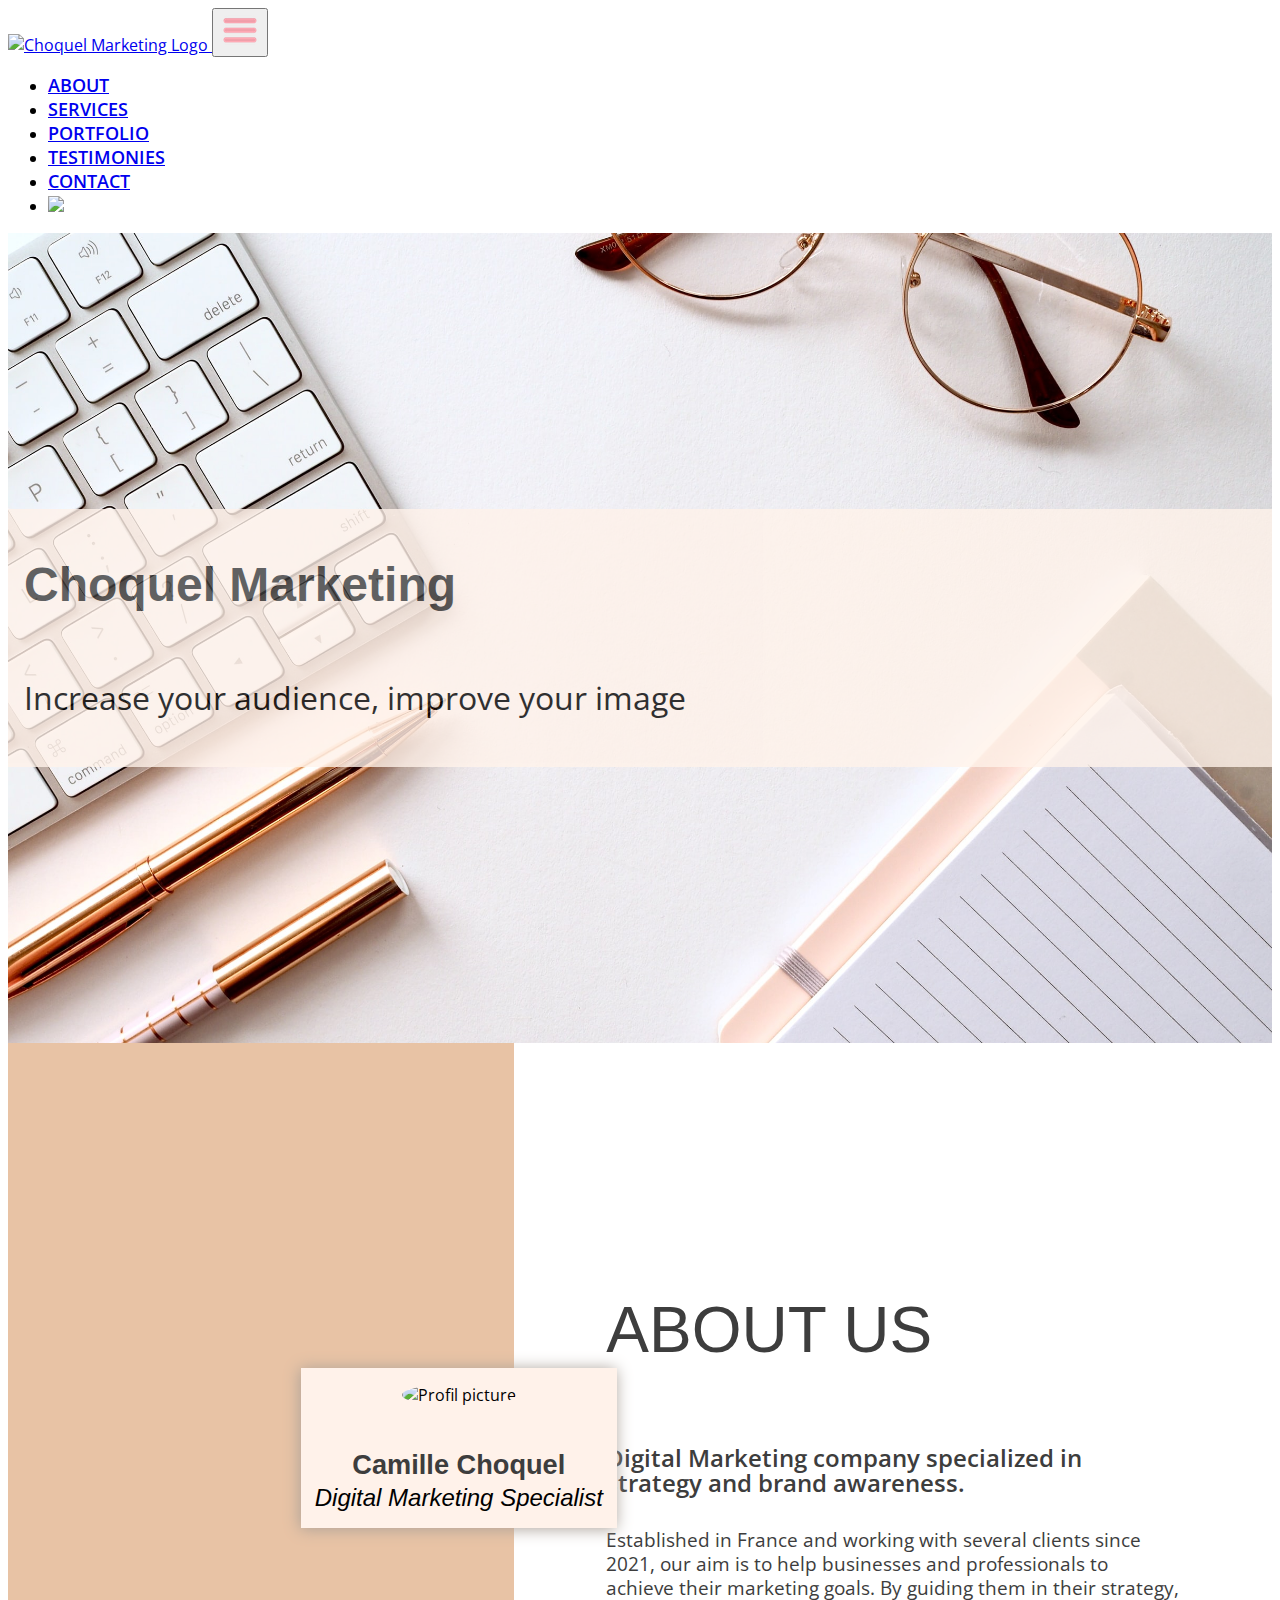
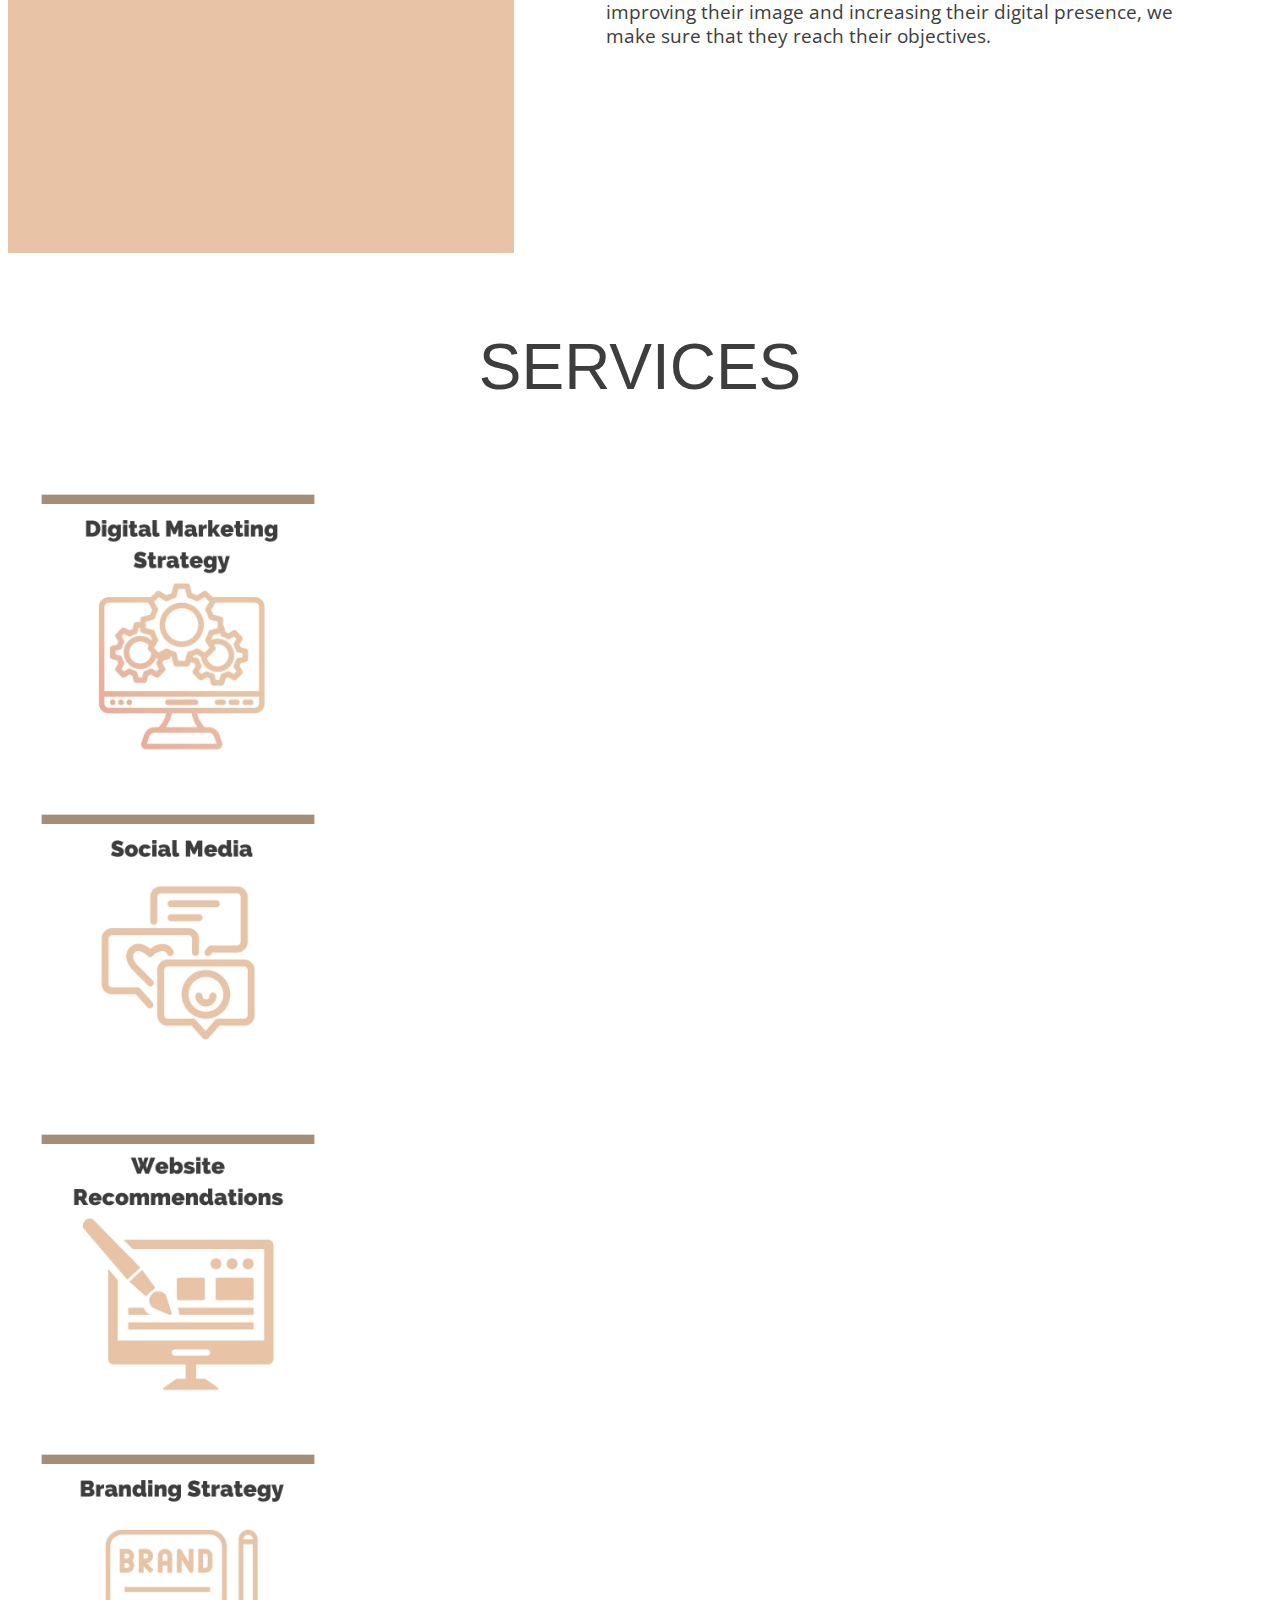
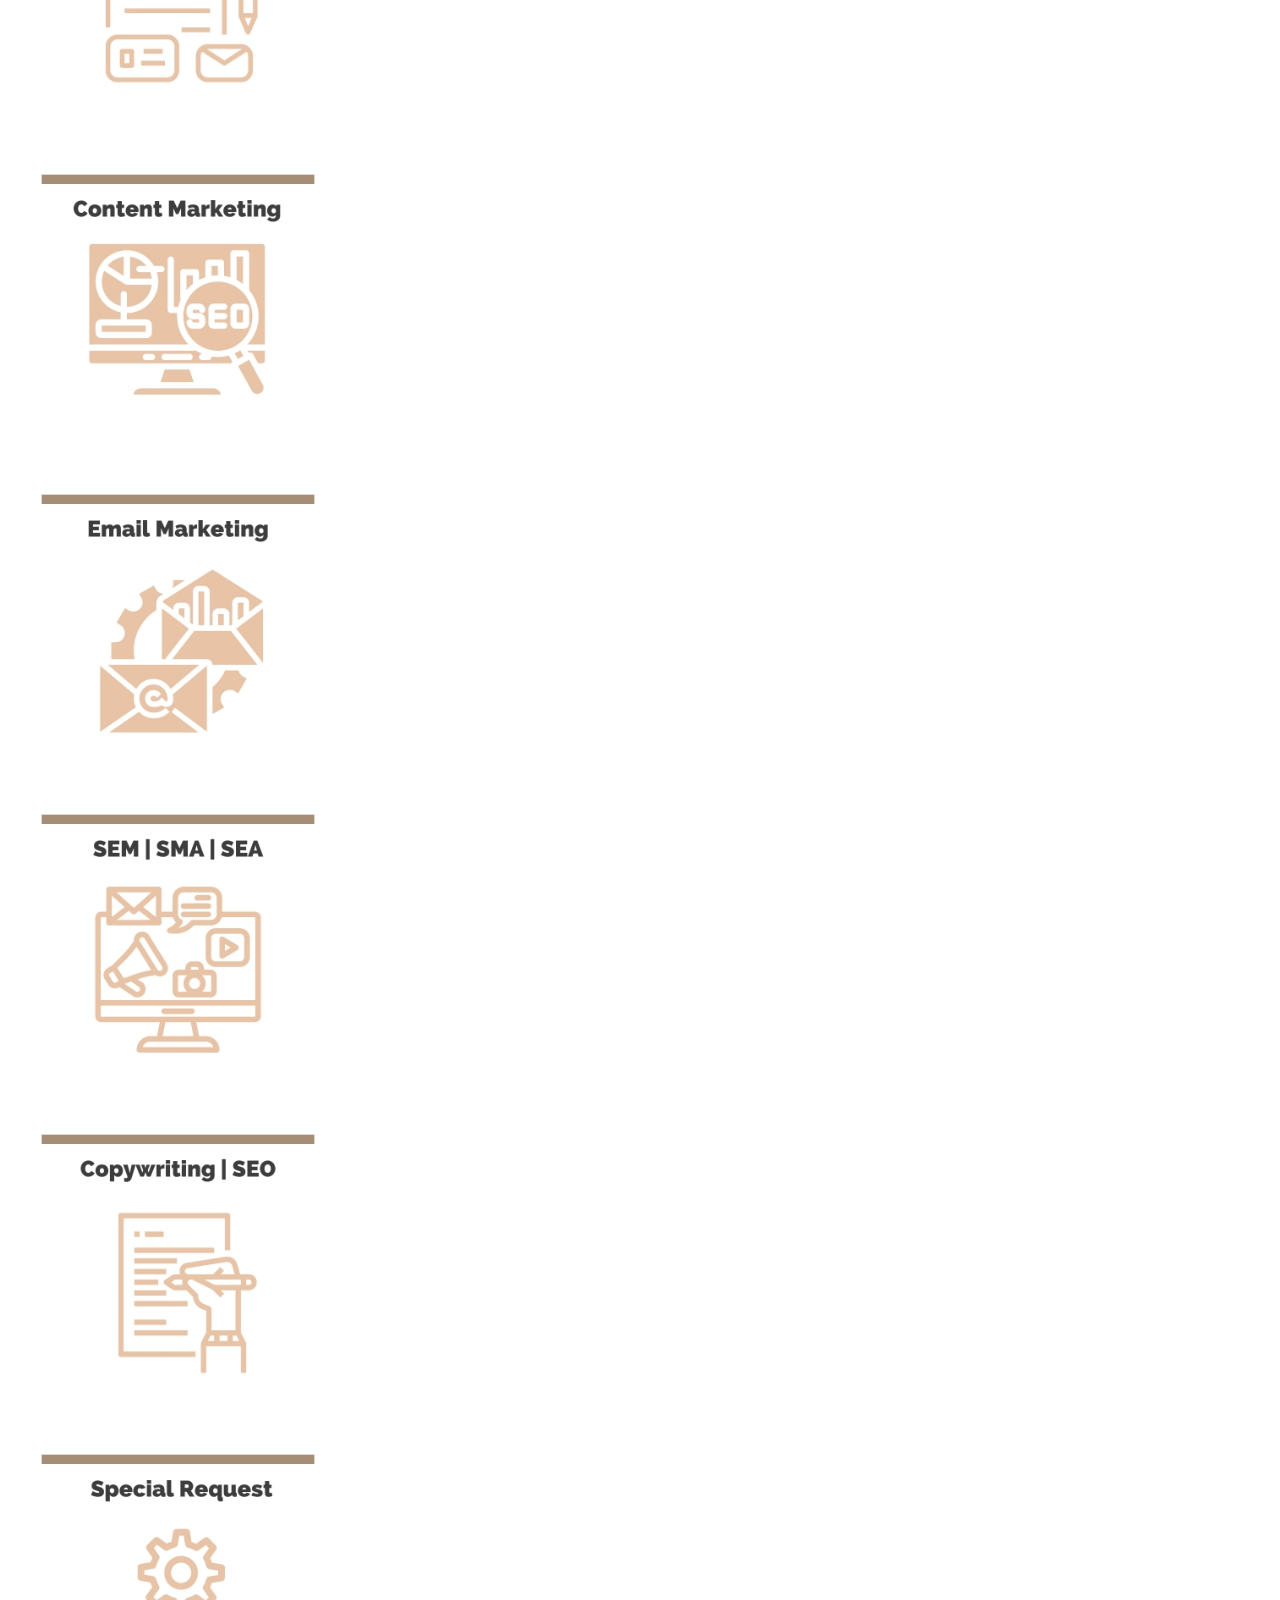
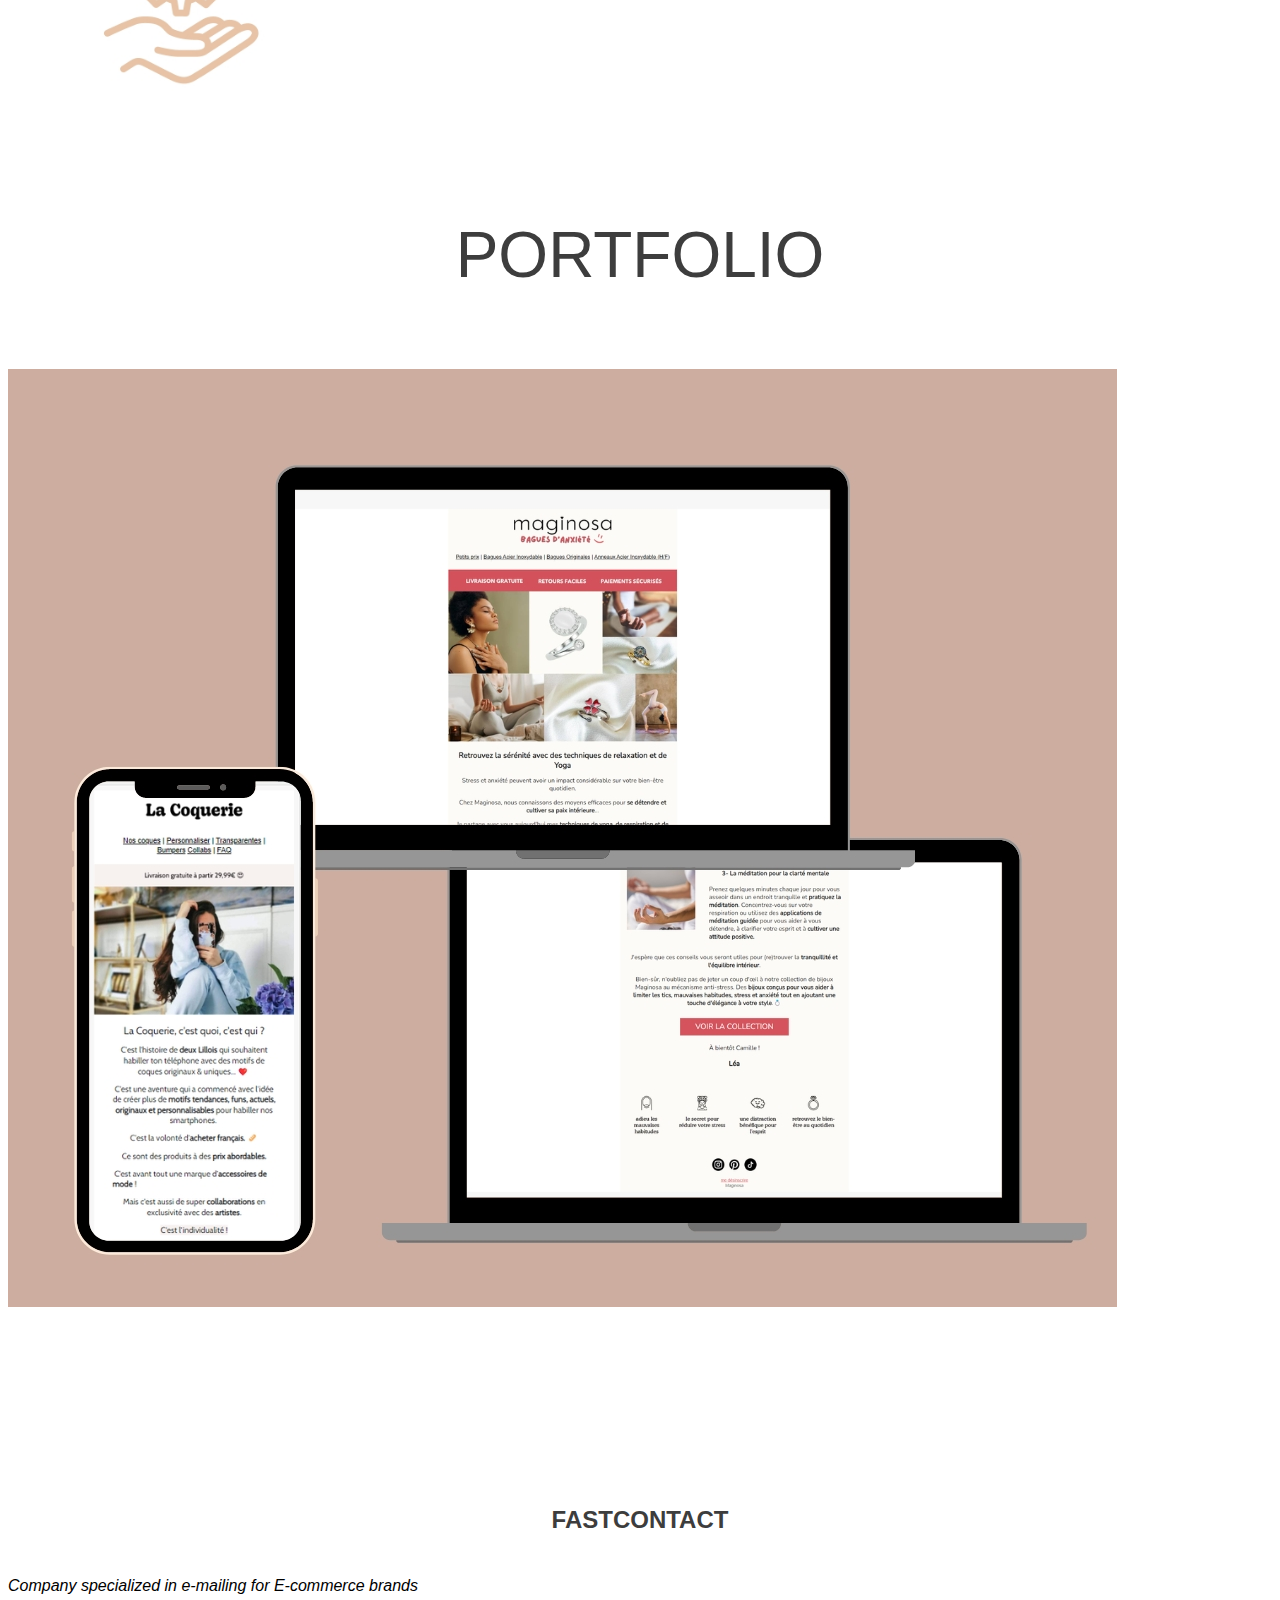
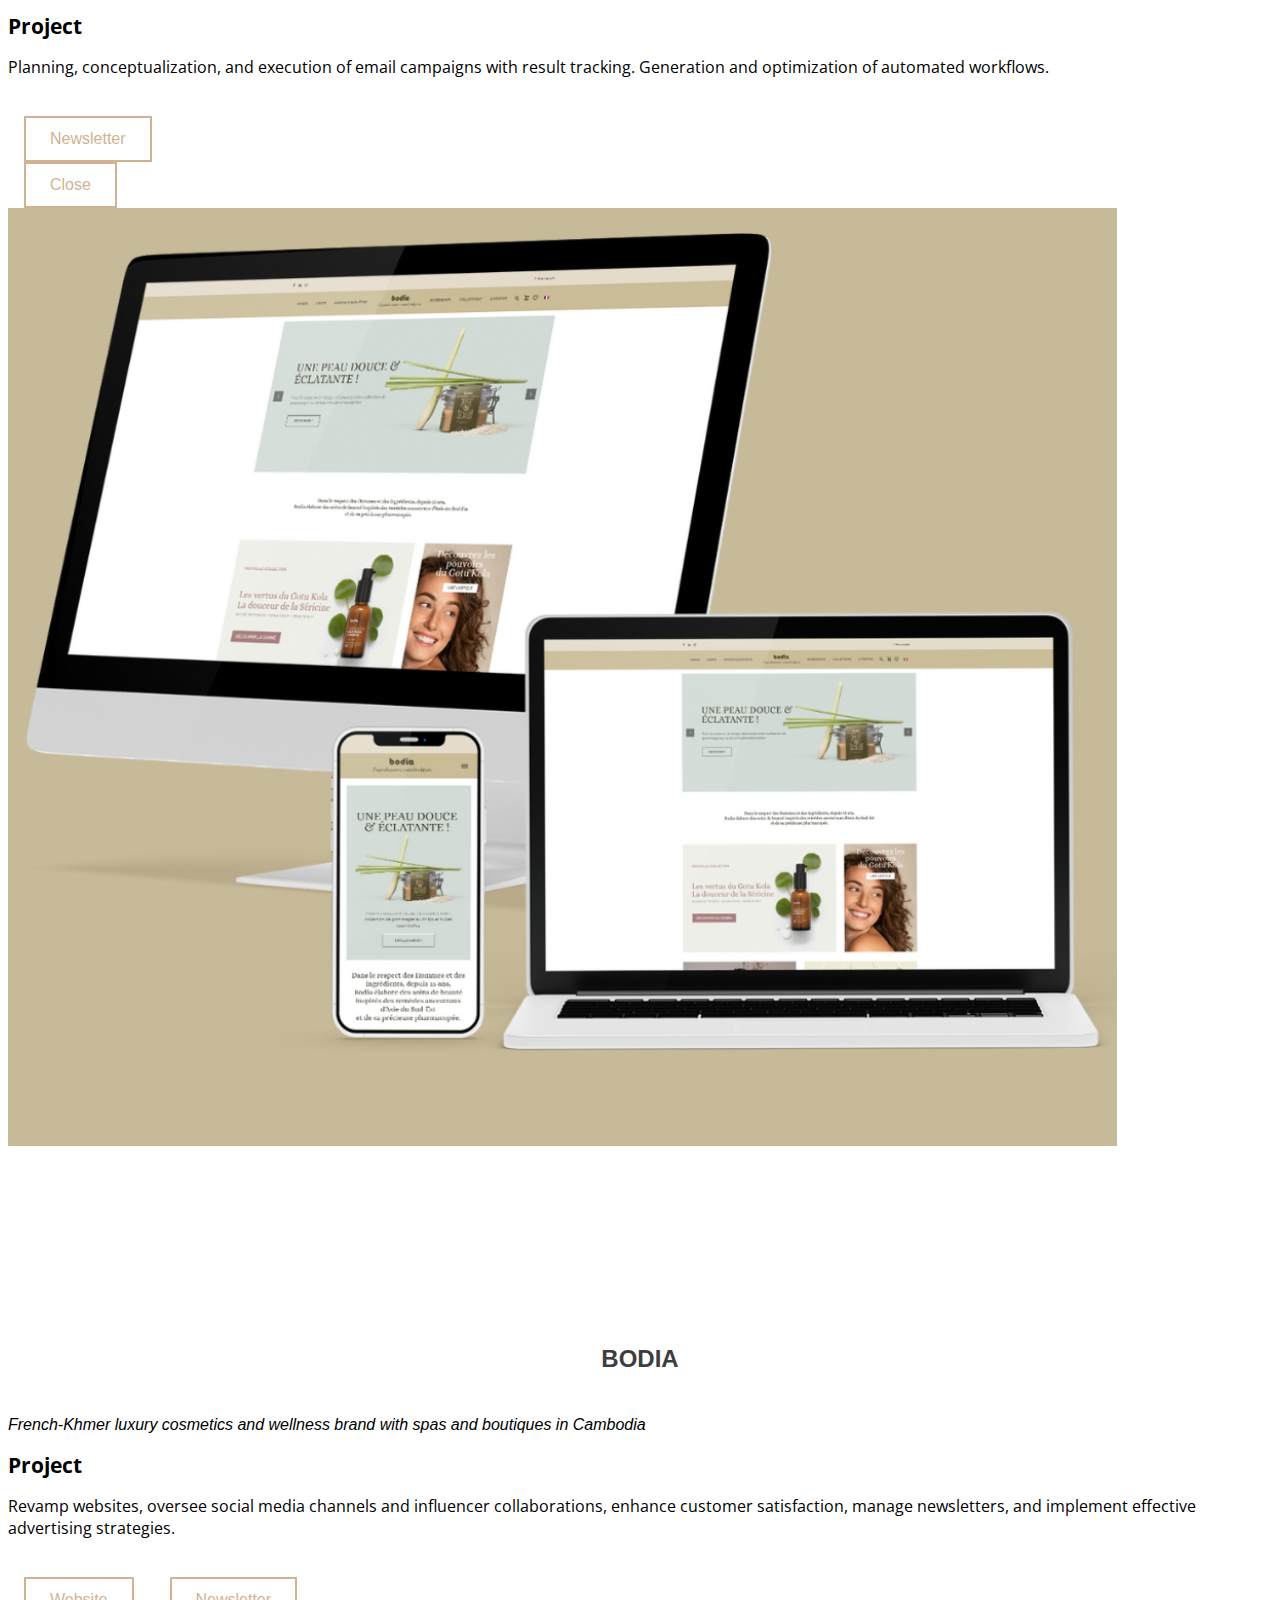
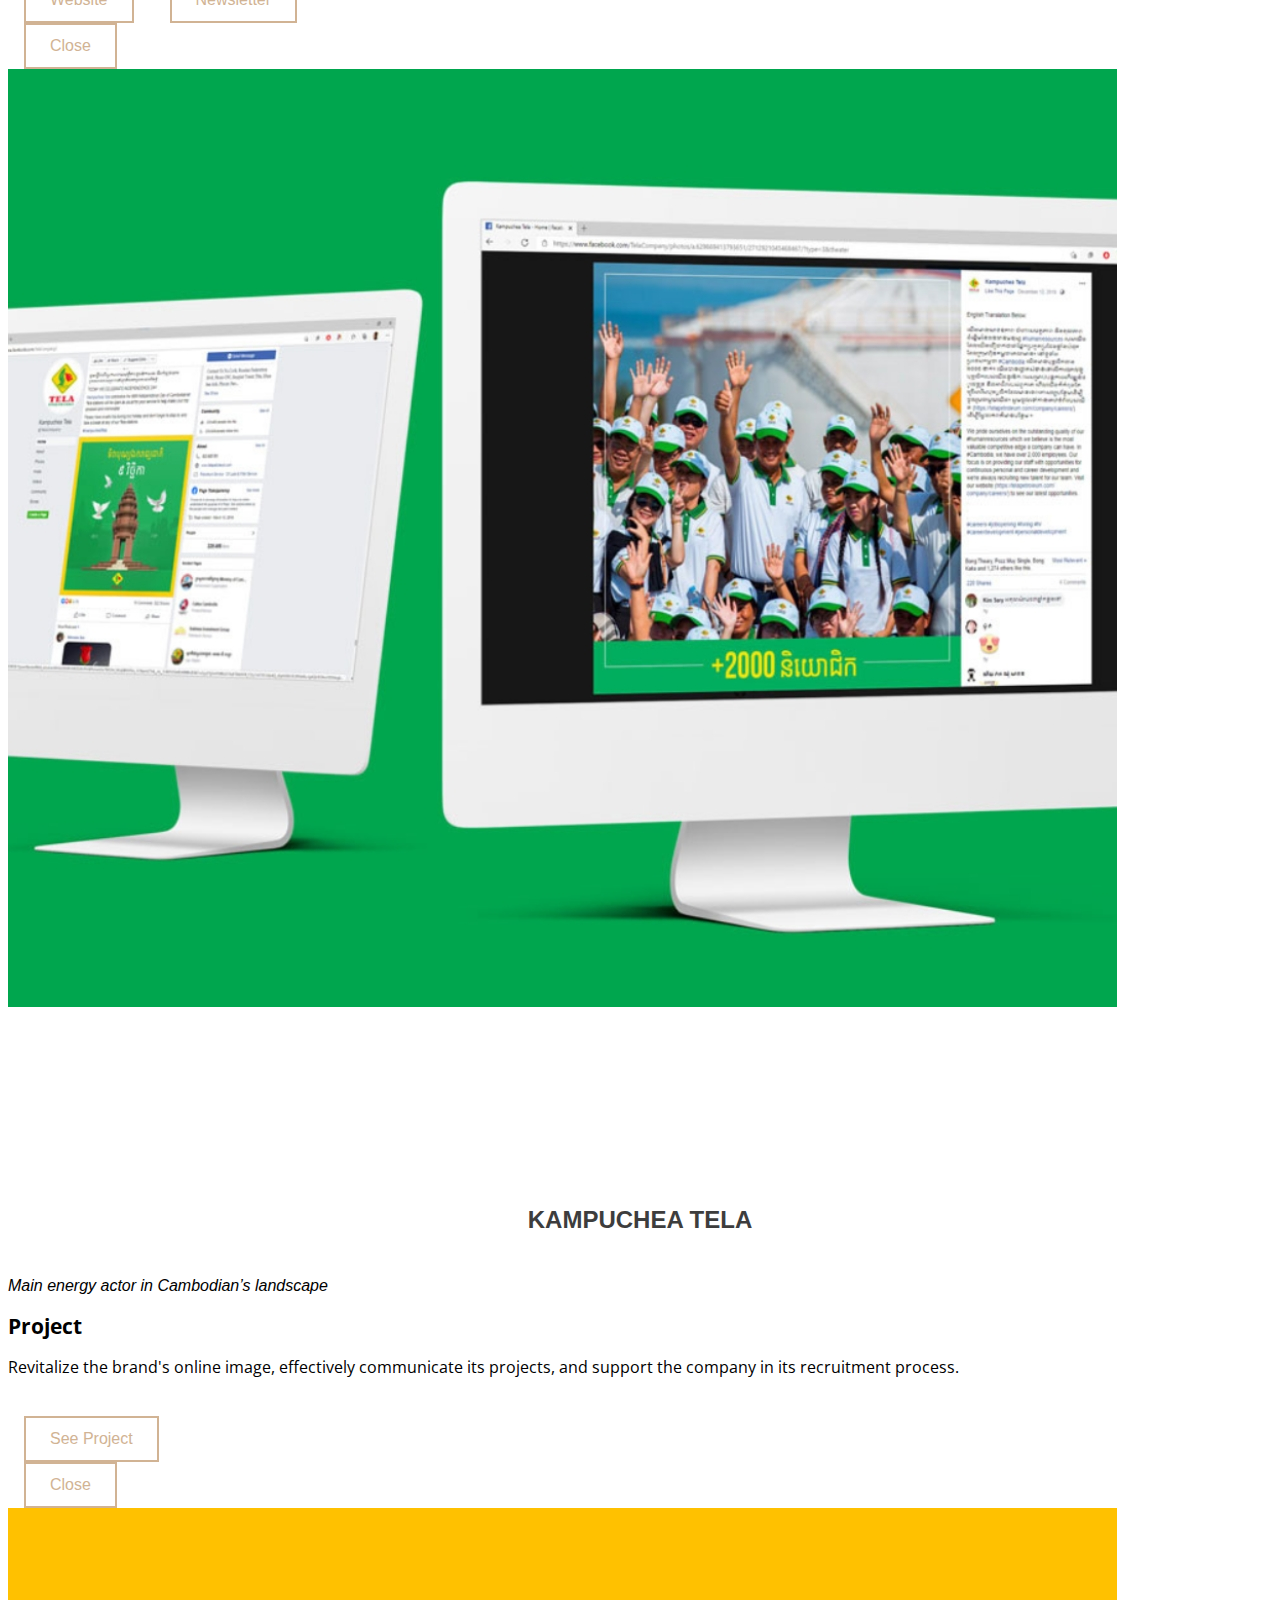
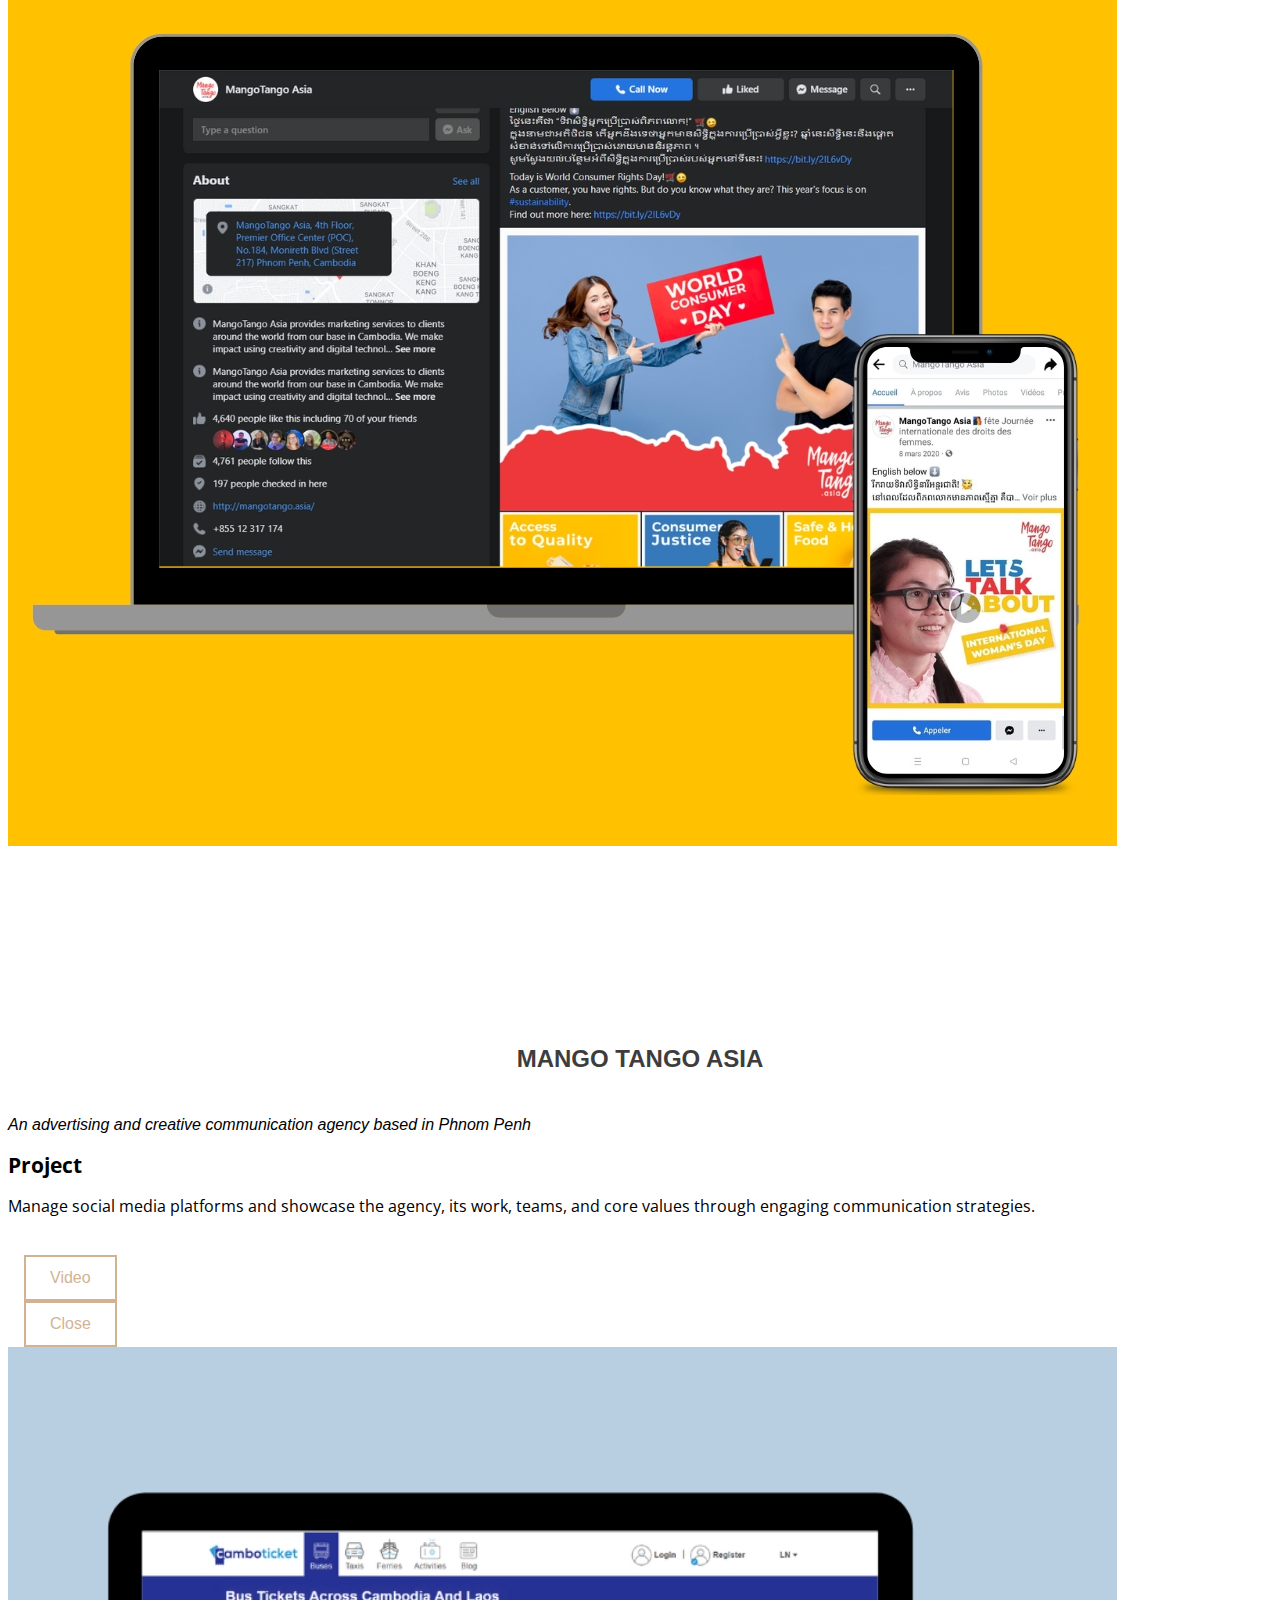
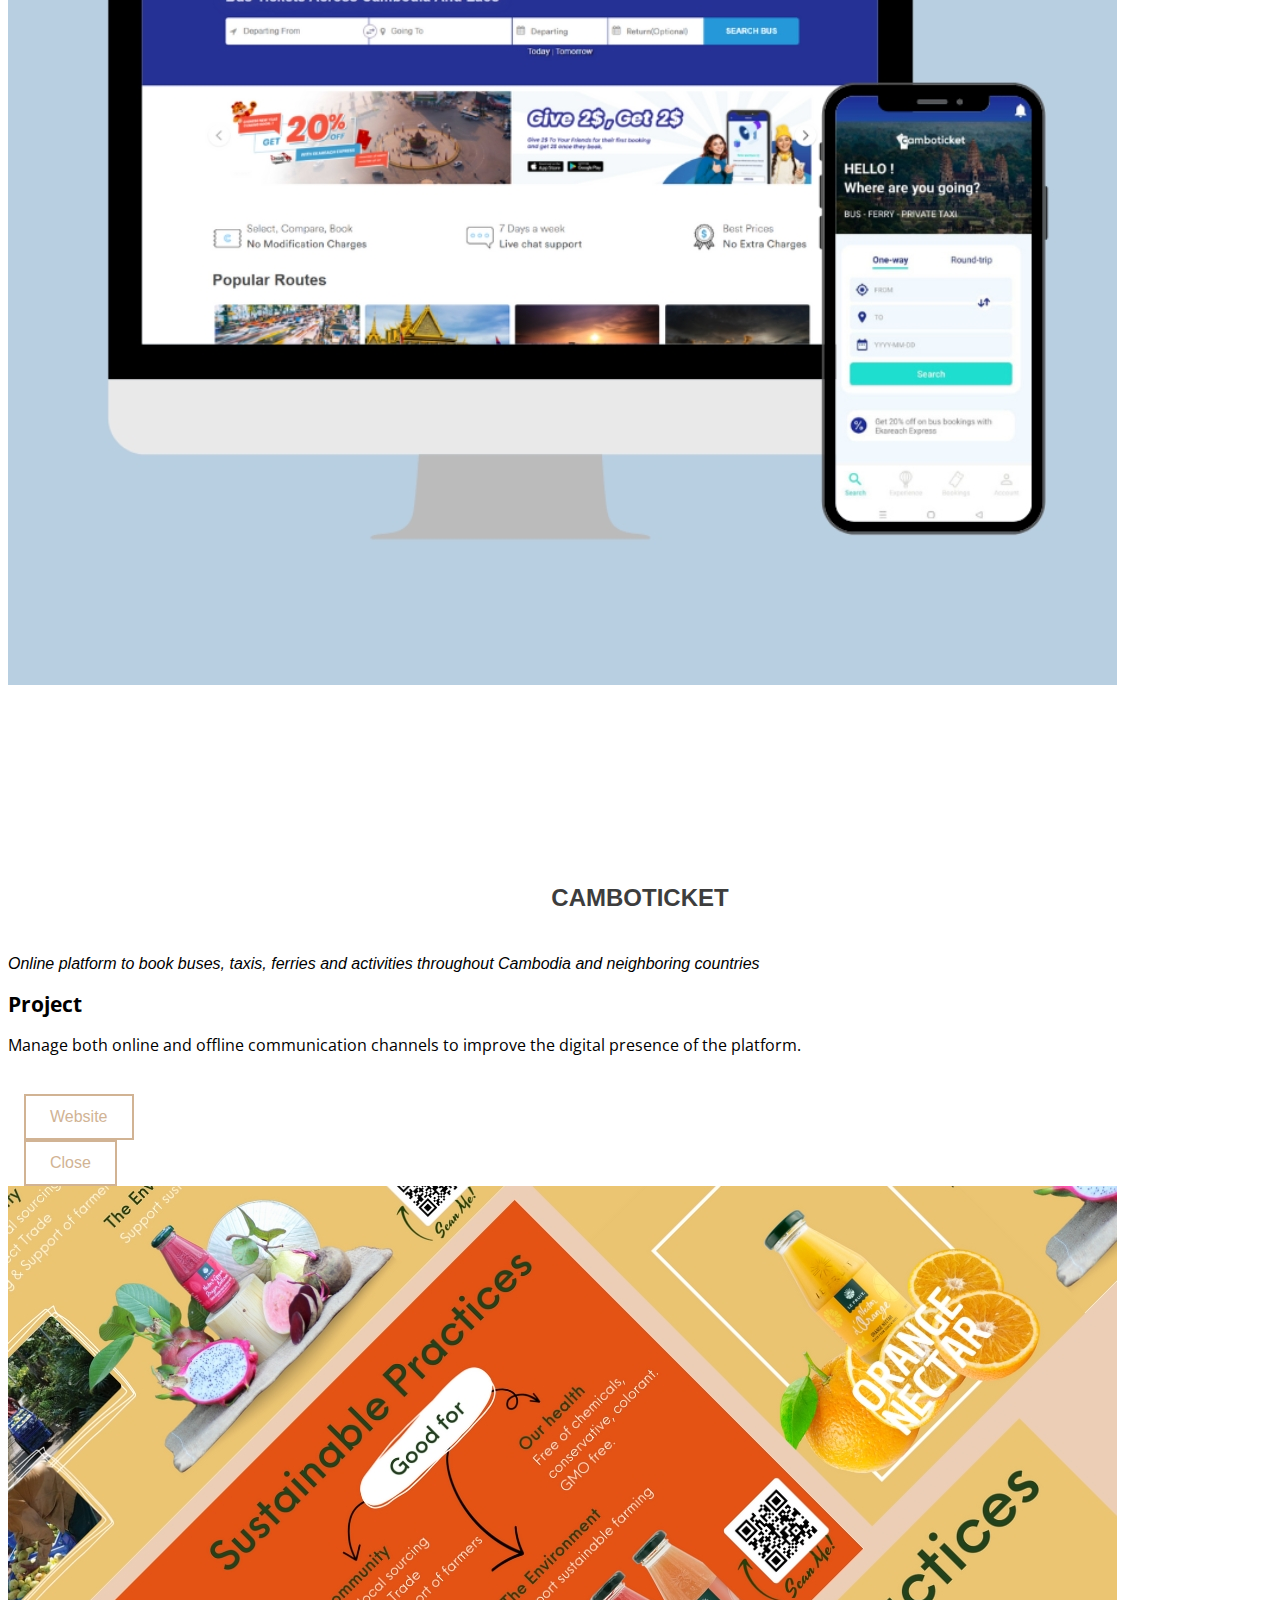
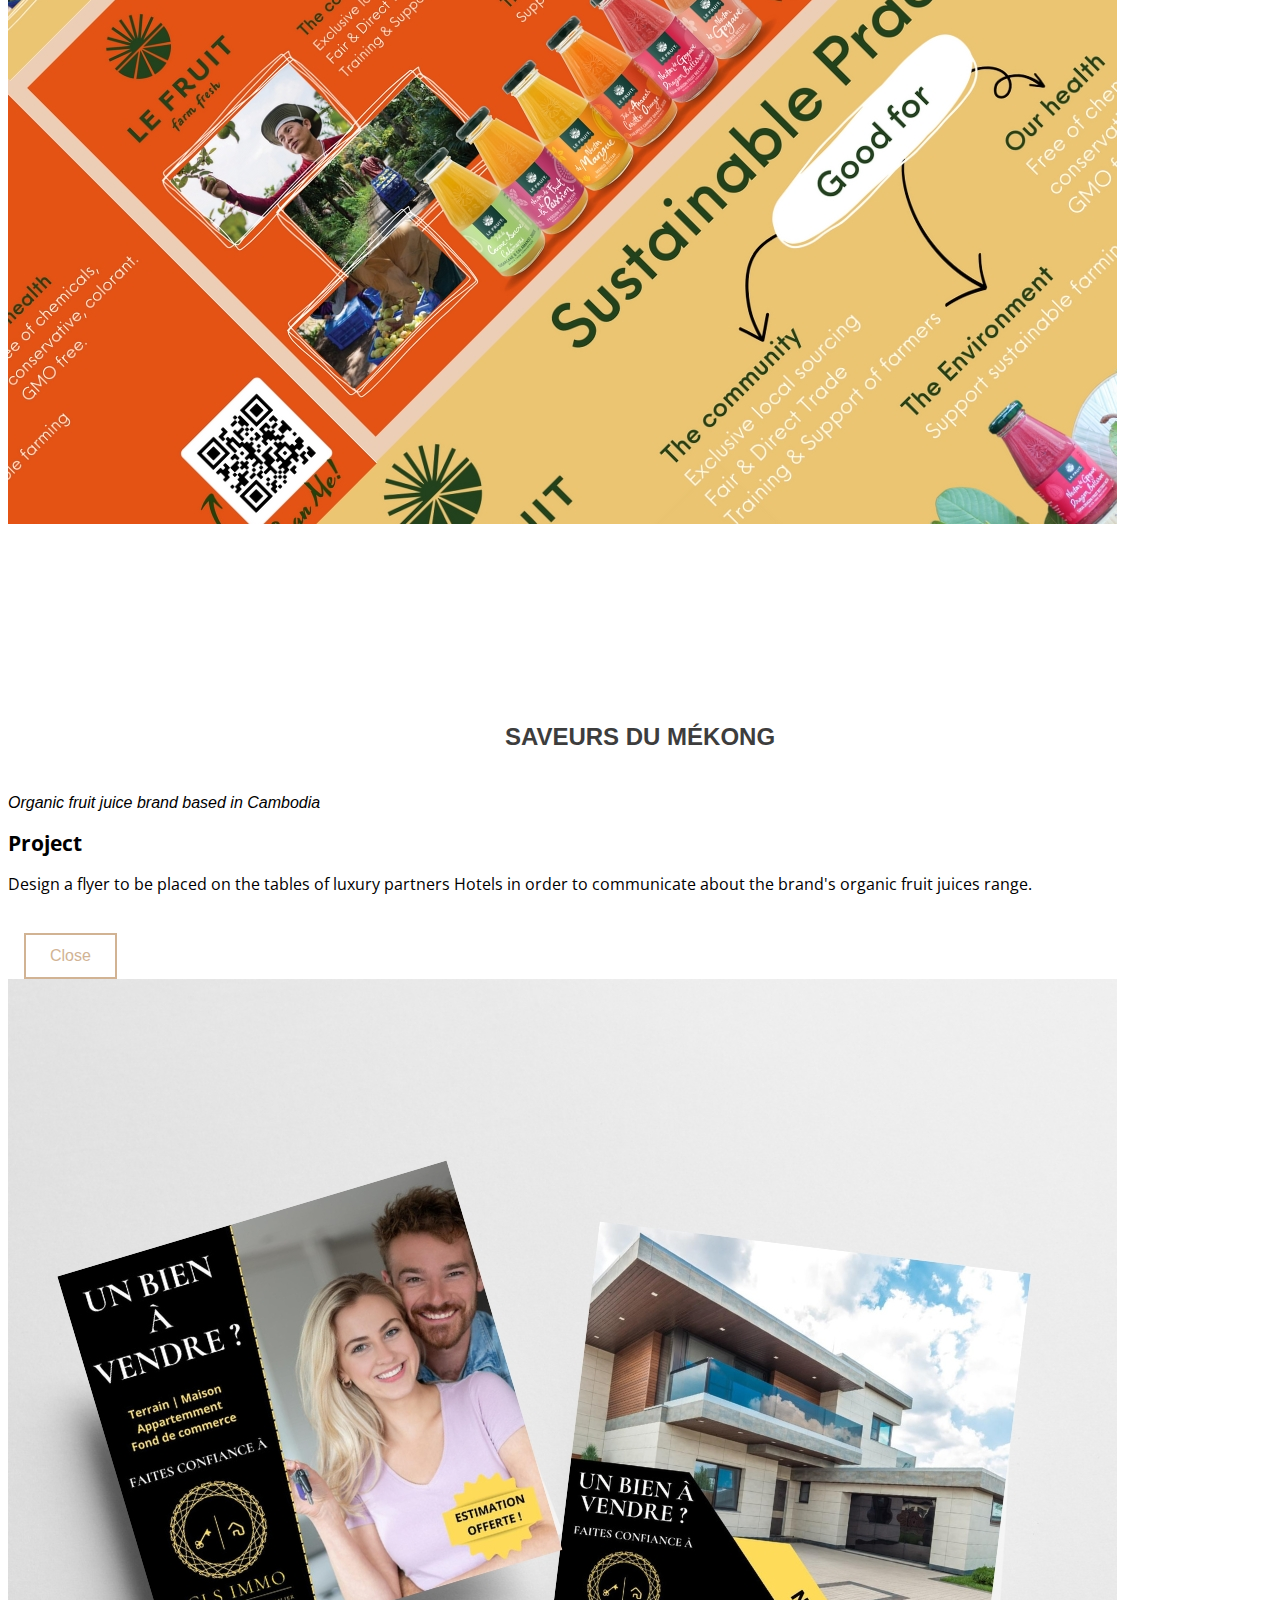
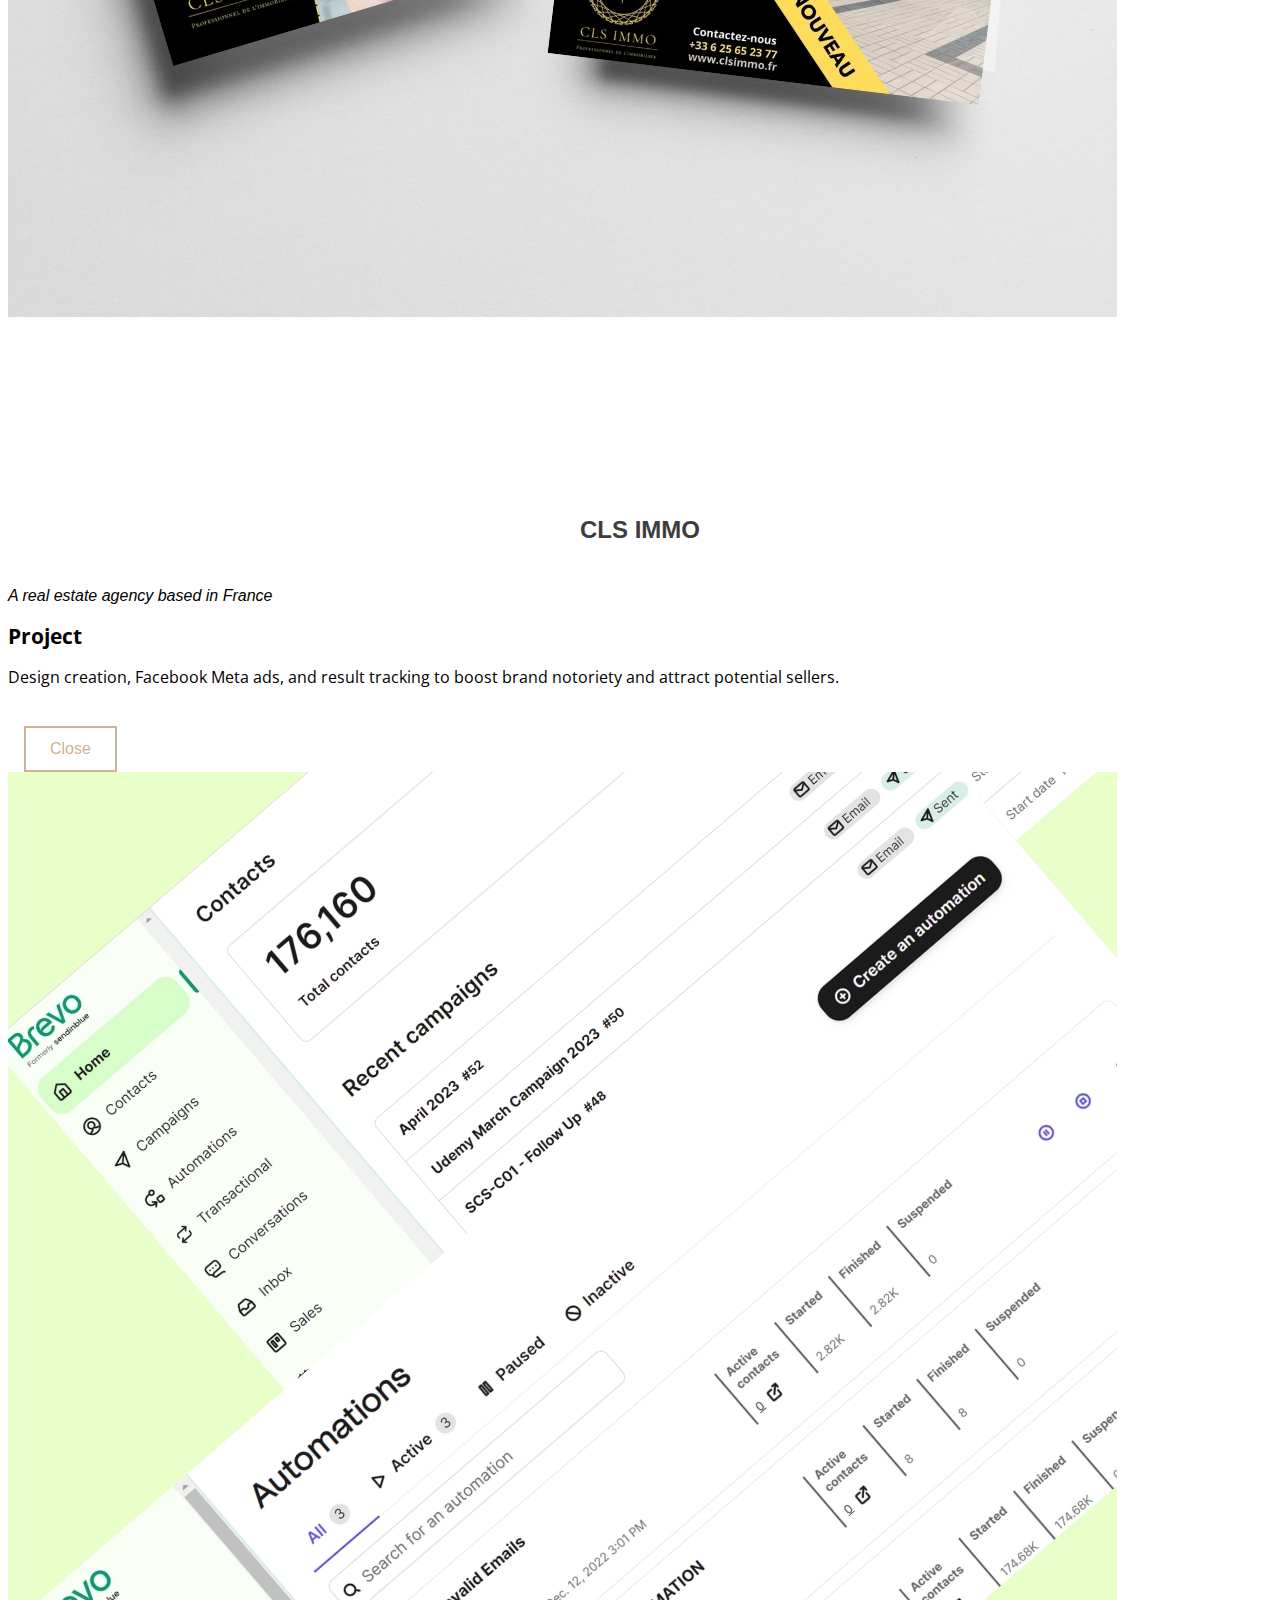
==== commit 3a420521: "change 1 service image" ====
--- a/index.html
+++ b/index.html
@@ -64,7 +64,19 @@
     />
     <title>Choquel Marketing</title>
   </head>
+  <script
+    async
+    src="https://www.googletagmanager.com/gtag/js?id=G-QXV2YY9CGF"
+  ></script>
+  <script>
+    window.dataLayer = window.dataLayer || [];
+    function gtag() {
+      dataLayer.push(arguments);
+    }
+    gtag("js", new Date());
 
+    gtag("config", "G-QXV2YY9CGF");
+  </script>
   <body>
     <!-- NAVBAR -->
     <nav
@@ -123,7 +135,7 @@
       <div class="hero">
         <div class="content text-center">
           <h1>Choquel Marketing</h1>
-          <p>Increase your audience, expand your business</p>
+          <p>Increase your audience, improve your image</p>
         </div>
       </div>
 
@@ -134,15 +146,15 @@
           <div class="text-container">
             <h2>About us</h2>
             <p class="headline">
-              Choquel Marketing is a Digital Marketing Company based in France,
-              created by Camille Choquel. We are specialized in global digital
-              marketing strategy & brand awareness.
+              Digital Marketing company specialized in strategy and brand
+              awareness.
             </p>
             <p>
-              Founded in 2021, our company has the aim to help enterprises and
-              professionals to reach their marketing goals, develop their image
-              and their content or increase their digital presence. Don't
-              hesitate to contact us to discuss your needs or ask for a quote.
+              Established in France and working with several clients since 2021,
+              our aim is to help businesses and professionals to achieve their
+              marketing goals. By guiding them in their strategy, improving
+              their image and increasing their digital presence, we make sure
+              that they reach their objectives.
             </p>
           </div>
         </div>
@@ -176,7 +188,7 @@
               >
                 <div>
                   <p class="fs-6 text-white">
-                    A strategy that covers all the points you need to gain
+                    A strategy covering all aspects of digital marketing to gain
                     visibility and performance.
                   </p>
                 </div>
@@ -193,8 +205,9 @@
               >
                 <div>
                   <p class="fs-6 text-white">
-                    Social networks with great content to improve your
-                    visibility and engagement.
+                    Enhance your visibility and engage with potential prospects
+                    by creating captivating and high-quality content on your
+                    social networks.
                   </p>
                 </div>
               </div>
@@ -210,8 +223,8 @@
               >
                 <div>
                   <p class="fs-6 text-white">
-                    Recommendations for redesigning your website to attract more
-                    visitors and generate more traffic
+                    Increase website’s visits and optimize visitors’ experience
+                    thanks to our website redesign recommendations.
                   </p>
                 </div>
               </div>
@@ -227,8 +240,8 @@
               >
                 <div>
                   <p class="fs-6 text-white">
-                    Redefine your brand image to best fit your values and make a
-                    place for your brand in the digital world.
+                    Redefine and revitalize your brand image to align with your
+                    core values and make it stand out in the digital landscape.
                   </p>
                 </div>
               </div>
@@ -244,8 +257,9 @@
               >
                 <div>
                   <p class="fs-6 text-white">
-                    Quality content adapted to your needs for your website or
-                    all your other communication media.
+                    Tailor-made, high-quality content designed to meet your
+                    specific requirements across all your online and offline
+                    communication channels.
                   </p>
                 </div>
               </div>
@@ -261,8 +275,8 @@
               >
                 <div>
                   <p class="fs-6 text-white">
-                    Engage your customers and fans, spread your news and build
-                    loyalty.
+                    Engage your customers and prospects by sharing compelling
+                    content and news to sell more and cultivate lasting loyalty.
                   </p>
                 </div>
               </div>
@@ -282,8 +296,9 @@
               >
                 <div>
                   <p class="fs-6 text-white">
-                    Increase your online visibility and deliver quality content
-                    to potential new prospects.
+                    Develop your online visibility to attract new potential
+                    prospects. Communicate about your brand and differentiate
+                    yourself from the competitors.
                   </p>
                 </div>
               </div>
@@ -299,8 +314,9 @@
               >
                 <div>
                   <p class="fs-6 text-white">
-                    Quality, SEO-friendly text content for your website or blog
-                    posts.
+                    Get SEO-optimized text content for your website, products
+                    descriptions, white papers and blog posts to ensure maximum
+                    visibility.
                   </p>
                 </div>
               </div>
@@ -316,8 +332,9 @@
               >
                 <div>
                   <p class="fs-6 text-white">
-                    We offer taylored services for our clients on demand. Simply
-                    contact us to see what's possible.
+                    We offer a personalized service for clients who need a
+                    tailor-made strategy. Contact us today to learn more and get
+                    started.
                   </p>
                 </div>
               </div>
@@ -374,14 +391,14 @@
                         </div>
                         <div class="modal-body">
                           <em
-                            >A company specialized in E-mailing for E-commerce
-                            brands.</em
+                            >Company specialized in e-mailing for E-commerce
+                            brands</em
                           >
                           <h4>Project</h4>
                           <p>
-                            Implementation, sending and measurement of the
-                            results of email campaigns and automatic flows for
-                            several E-commerce brands.
+                            Planning, conceptualization, and execution of email
+                            campaigns with result tracking. Generation and
+                            optimization of automated workflows.
                           </p>
                           <br />
                           <a
@@ -447,14 +464,15 @@
                         </div>
                         <div class="modal-body">
                           <em
-                            >A French-Khmer luxury wellness and cosmetics brand
-                            that owns spas and boutiques in Cambodia</em
+                            >French-Khmer luxury cosmetics and wellness brand
+                            with spas and boutiques in Cambodia</em
                           >
                           <h4>Project</h4>
                           <p>
-                            Redesigning the websites of both brands, managing
-                            social networks and influencers, customers,
-                            newsletters, and ads.
+                            Revamp websites, oversee social media channels and
+                            influencer collaborations, enhance customer
+                            satisfaction, manage newsletters, and implement
+                            effective advertising strategies.
                           </p>
                           <br />
                           <div>
@@ -524,15 +542,12 @@
                           </h3>
                         </div>
                         <div class="modal-body">
-                          <em
-                            >A Khmer company that owns gas stations throughout
-                            the country.
-                          </em>
+                          <em>Main energy actor in Cambodian’s landscape </em>
                           <h4>Project</h4>
                           <p>
-                            Revitalize the brand's image online, communicate
-                            about its projects, and help the company recruit
-                            staff.
+                            Revitalize the brand's online image, effectively
+                            communicate its projects, and support the company in
+                            its recruitment process.
                           </p>
                           <br />
                           <a
@@ -599,12 +614,13 @@
                         <div class="modal-body">
                           <em
                             >An advertising and creative communication agency
-                            based in Phnom Penh.</em
+                            based in Phnom Penh</em
                           >
                           <h4>Project</h4>
                           <p>
-                            Animate social media and communicate about the
-                            agency, its work, its teams, and its values.
+                            Manage social media platforms and showcase the
+                            agency, its work, teams, and core values through
+                            engaging communication strategies.
                           </p>
                           <br />
                           <a
@@ -672,12 +688,13 @@
                           <em
                             >Online platform to book buses, taxis, ferries and
                             activities throughout Cambodia and neighboring
-                            countries.</em
+                            countries</em
                           >
                           <h4>Project</h4>
                           <p>
-                            Manage all the communication and digital marketing
-                            of the platform.
+                            Manage both online and offline communication
+                            channels to improve the digital presence of the
+                            platform.
                           </p>
                           <br />
                           <a href="https://www.camboticket.com/" target="_blank"
@@ -740,14 +757,12 @@
                           </h3>
                         </div>
                         <div class="modal-body">
-                          <em
-                            >An organic fruit juice brand based in Cambodia.</em
-                          >
+                          <em>Organic fruit juice brand based in Cambodia</em>
                           <h4>Project</h4>
                           <p>
-                            Create an attractive flyer to be placed on the
-                            tables of luxury hotels to communicate the brand's
-                            fruit juices.
+                            Design a flyer to be placed on the tables of luxury
+                            partners Hotels in order to communicate about the
+                            brand's organic fruit juices range.
                           </p>
                           <br />
                         </div>
@@ -807,16 +822,12 @@
                           </h3>
                         </div>
                         <div class="modal-body">
-                          <em
-                            >CLS Immo is a French real estate agency that needs
-                            to develop its visibility on networks in order to
-                            attract sellers.</em
-                          >
+                          <em>A real estate agency based in France</em>
                           <h4>Project</h4>
                           <p>
-                            Creation of ads on Facebook Meta to develop their
-                            notoriety and to push the potential sellers to
-                            contact them.
+                            Design creation, Facebook Meta ads, and result
+                            tracking to boost brand notoriety and attract
+                            potential sellers.
                           </p>
                           <br />
                         </div>
@@ -877,15 +888,15 @@
                         </div>
                         <div class="modal-body">
                           <em
-                            >Stephane is a Udemy and AWS trainer with over 1.5M
-                            online students.</em
+                            >Stephane Maarek is a Udemy, AWS and Kafka Expert
+                            trainer followed by more than 1.5M online
+                            students</em
                           >
                           <h4>Project</h4>
                           <p>
-                            Migration of contact lists from the Mailchimp
-                            platform to Brevo (formerly SendinBlue) platform,
-                            creation of automatic flows and importation of email
-                            templates.
+                            Migrate the contact lists from the Mailchimp to the
+                            Brevo platform (formerly SendinBlue); setup
+                            automated flows and import existing email templates.
                           </p>
                           <br />
                         </div>
@@ -947,9 +958,9 @@
                         <div class="modal-body">
                           <h4>Project</h4>
                           <p>
-                            Realization of a video clip, KRAHOM, on the theme of
-                            the 'common thread' (‘red thread in French), between
-                            dream and reality.
+                            Realization of a dance video clip, KRAHOM, on the
+                            theme of the 'common thread' (‘red thread in
+                            French), between dream and reality.
                           </p>
                           <p>Music : Sushi Firas</p>
                           <p>Direction and production: Sunnÿ Williams</p>
@@ -1141,44 +1152,93 @@
         <div
           class="container d-flex flex-column justify-content-center align-content-center"
         >
-          <h3>Want to get in touch with us?</h3>
+          <h3>Want to get in touch?</h3>
           <h4 class="text-center">
-            Choose one of the options below to reach us
+            Contact us to discuss your needs and your goals, or to request a
+            quote. Choose one of the options below to reach us:
           </h4>
-          <div class="options d-flex justify-content-center m-auto">
-            <a
-              href="https://www.linkedin.com/in/camille-choquel-06191112/"
-              target="_blank"
-              ><img
-                class="img-fluid"
-                src="resources/img/contact/linkedIn.png"
-                alt="LinkedIn"
-            /></a>
-            <a href="mailto:choquelmarketing@gmail.com" target="_blank"
-              ><img
-                class="img-fluid"
-                src="resources/img/contact/email.png"
-                alt="Email"
-            /></a>
-            <a href="https://wa.me/+85585882947" target="_blank"
-              ><img
-                class="img-fluid"
-                src="resources/img/contact/whatsapp.png"
-                alt="Call"
-            /></a>
-            <a href="https://twitter.com/ChoquelMarketg" target="_blank"
-              ><img
-                class="img-fluid"
-                src="resources/img/contact/twitter.png"
-                alt="Twitter"
-            /></a>
-          </div>
-          <h4 class="p-0 text-center m-0">FR: +33 (0)7 78 79 76 31</h4>
-          <h4 class="p-0 text-center">KH: +855 (0)85 882 947</h4>
+          <div class="container justify-content-center">
+            <div class="row row-cols-3 row-cols-lg-6 m-auto">
+              <div class="col">
+                <a
+                  href="https://www.linkedin.com/in/camille-choquel-06191112/"
+                  target="_blank"
+                  ><img
+                    class="img-fluid"
+                    src="resources/img/contact/linkedIn.png"
+                    alt="LinkedIn"
+                /></a>
+              </div>
+              <div class="col">
+                <a
+                  href="https://calendly.com/choquelmarketing/30min"
+                  target="_blank"
+                  ><img
+                    class="img-fluid"
+                    src="resources/img/contact/calendly.png"
+                    alt="Calendly"
+                /></a>
+              </div>
+              <div class="col">
+                <a href="mailto:choquelmarketing@gmail.com" target="_blank"
+                  ><img
+                    class="img-fluid"
+                    src="resources/img/contact/email.png"
+                    alt="Email"
+                /></a>
+              </div>
+              <div class="col">
+                <a href="https://wa.me/+85585882947" target="_blank"
+                  ><img
+                    class="img-fluid"
+                    src="resources/img/contact/whatsapp.png"
+                    alt="whatsapp"
+                /></a>
+              </div>
+              <div class="col">
+                <a href="https://t.me/Camille_cc" target="_blank"
+                  ><img
+                    class="img-fluid"
+                    src="resources/img/contact/telegram.png"
+                    alt="telegram"
+                /></a>
+              </div>
+              <div class="col">
+                <a href="https://twitter.com/ChoquelMarketg" target="_blank"
+                  ><img
+                    class="img-fluid"
+                    src="resources/img/contact/twitter.png"
+                    alt="Twitter"
+                /></a>
+              </div>
+            </div>
+          </div>
         </div>
       </div>
     </div>
     <script src="https://code.jquery.com/jquery-3.6.0.min.js"></script>
     <script src="https://cdn.jsdelivr.net/npm/bootstrap@5.3.0-alpha3/dist/js/bootstrap.bundle.min.js"></script>
+    <script type="module">
+      // Import the functions you need from the SDKs you need
+      import { initializeApp } from "https://www.gstatic.com/firebasejs/9.22.0/firebase-app.js";
+      import { getAnalytics } from "https://www.gstatic.com/firebasejs/9.22.0/firebase-analytics.js";
+      // TODO: Add SDKs for Firebase products that you want to use
+      // https://firebase.google.com/docs/web/setup#available-libraries
+
+      // Your web app's Firebase configuration
+      // For Firebase JS SDK v7.20.0 and later, measurementId is optional
+      const firebaseConfig = {
+        apiKey: "AIzaSyANj20-9HZlsE0Un7X236CaPLkc91BBKTg",
+        authDomain: "choquel-marketing.firebaseapp.com",
+        projectId: "choquel-marketing",
+        storageBucket: "choquel-marketing.appspot.com",
+        messagingSenderId: "199753006499",
+        appId: "1:199753006499:web:e7846841d674e1cb436e16",
+        measurementId: "G-QXV2YY9CGF",
+      };
+      // Initialize Firebase
+      const app = initializeApp(firebaseConfig);
+      const analytics = getAnalytics(app);
+    </script>
   </body>
 </html>
--- a/resources/css/style.css
+++ b/resources/css/style.css
@@ -44,11 +44,11 @@
 }
 
 ::-webkit-scrollbar-track {
+  background: var(--light-color);
+}
+
+::-webkit-scrollbar-thumb {
   background: var(--medium-color);
-}
-
-::-webkit-scrollbar-thumb {
-  background: var(--light-color);
 }
 
 body p {
@@ -280,9 +280,10 @@
 /* Anything under 700px */
 @media screen and (max-width: 700px) {
   .about {
-    height: 88vh;
+    height: fit-content;
     display: block;
     background-color: white;
+    margin-bottom: 12.5rem;
   }
 
   .about .content {
@@ -305,10 +306,12 @@
   .about .text-container p {
     font-size: 1.1rem;
     padding: 1rem;
+    padding-bottom: 0;
     text-align: justify;
   }
 
   .about figure {
+    height: 11rem;
     padding: 1rem;
     display: flex;
     flex-direction: column;
@@ -466,3 +469,12 @@
 }
 
 /* ------ CONTACT ------ */
+.contact .row {
+  width: 60%;
+}
+
+@media only screen and (max-width: 700px) {
+  .contact .row {
+    width: 90%;
+  }
+}
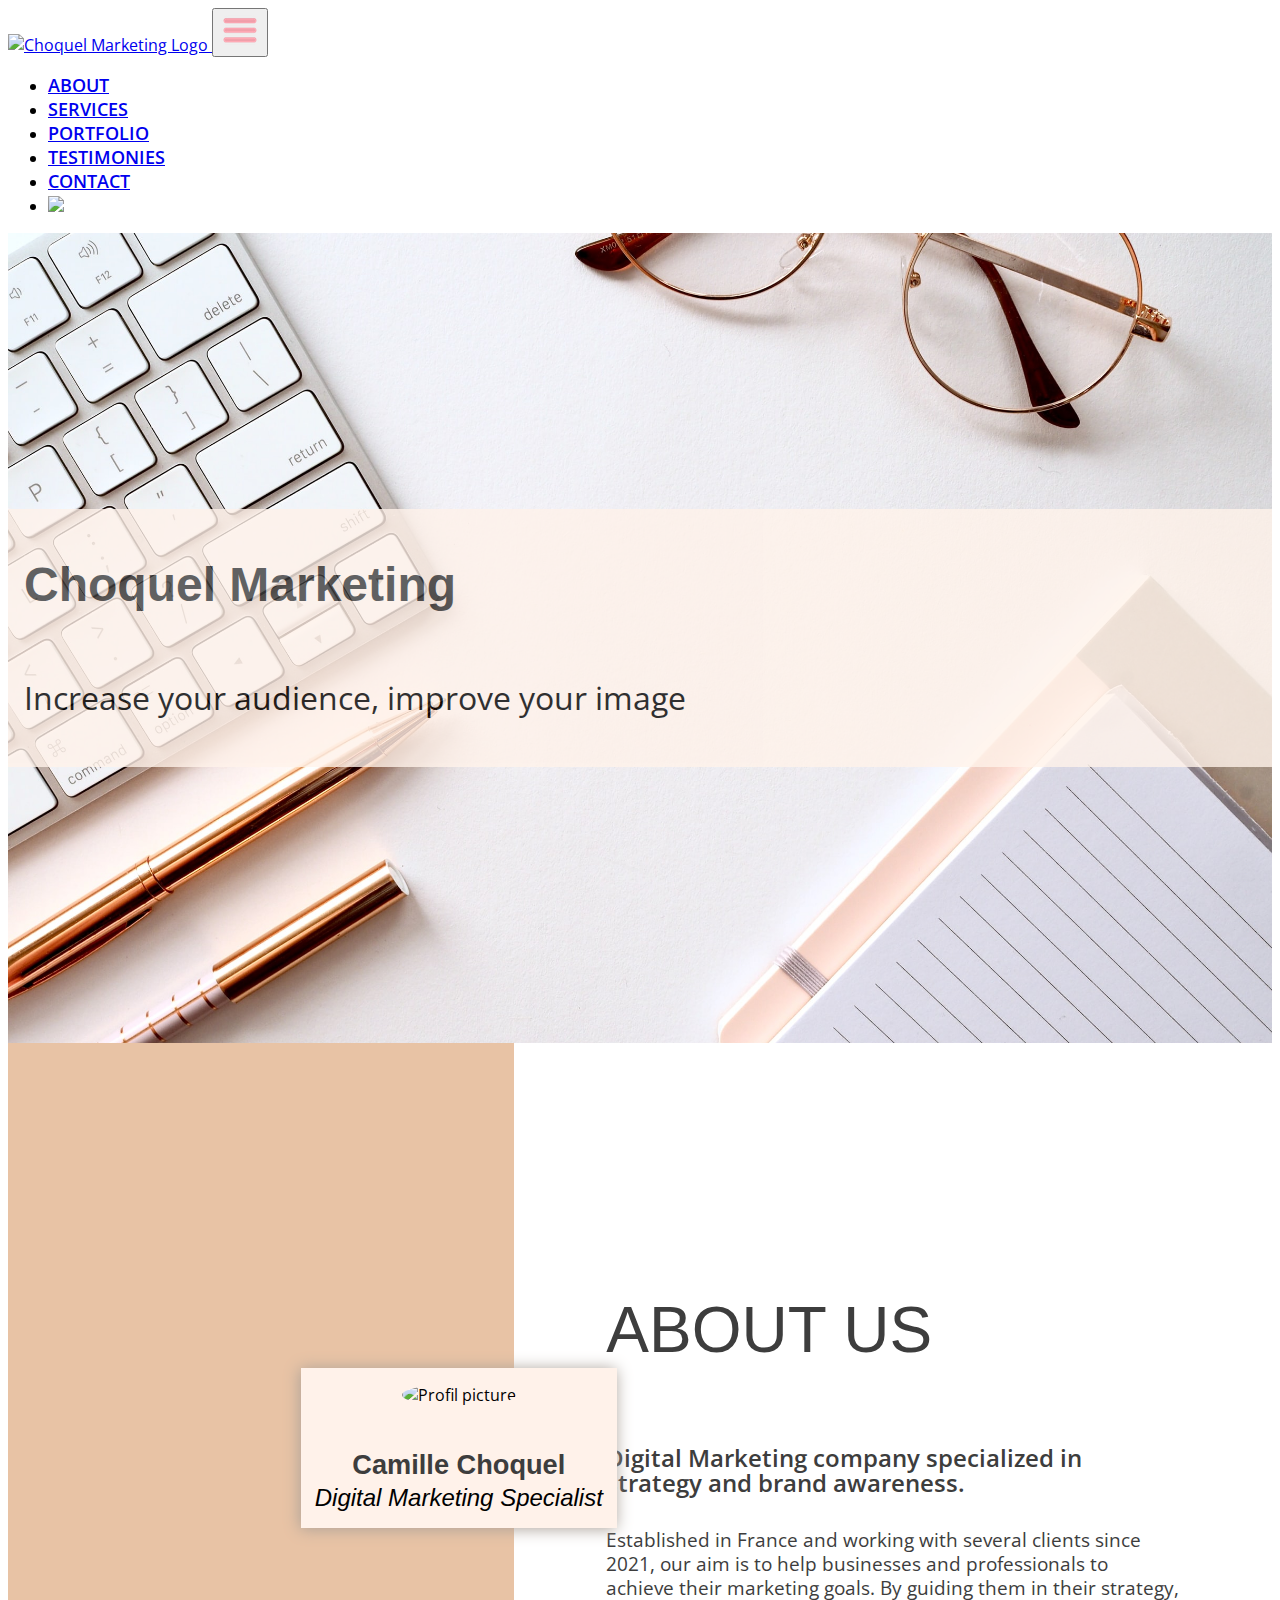
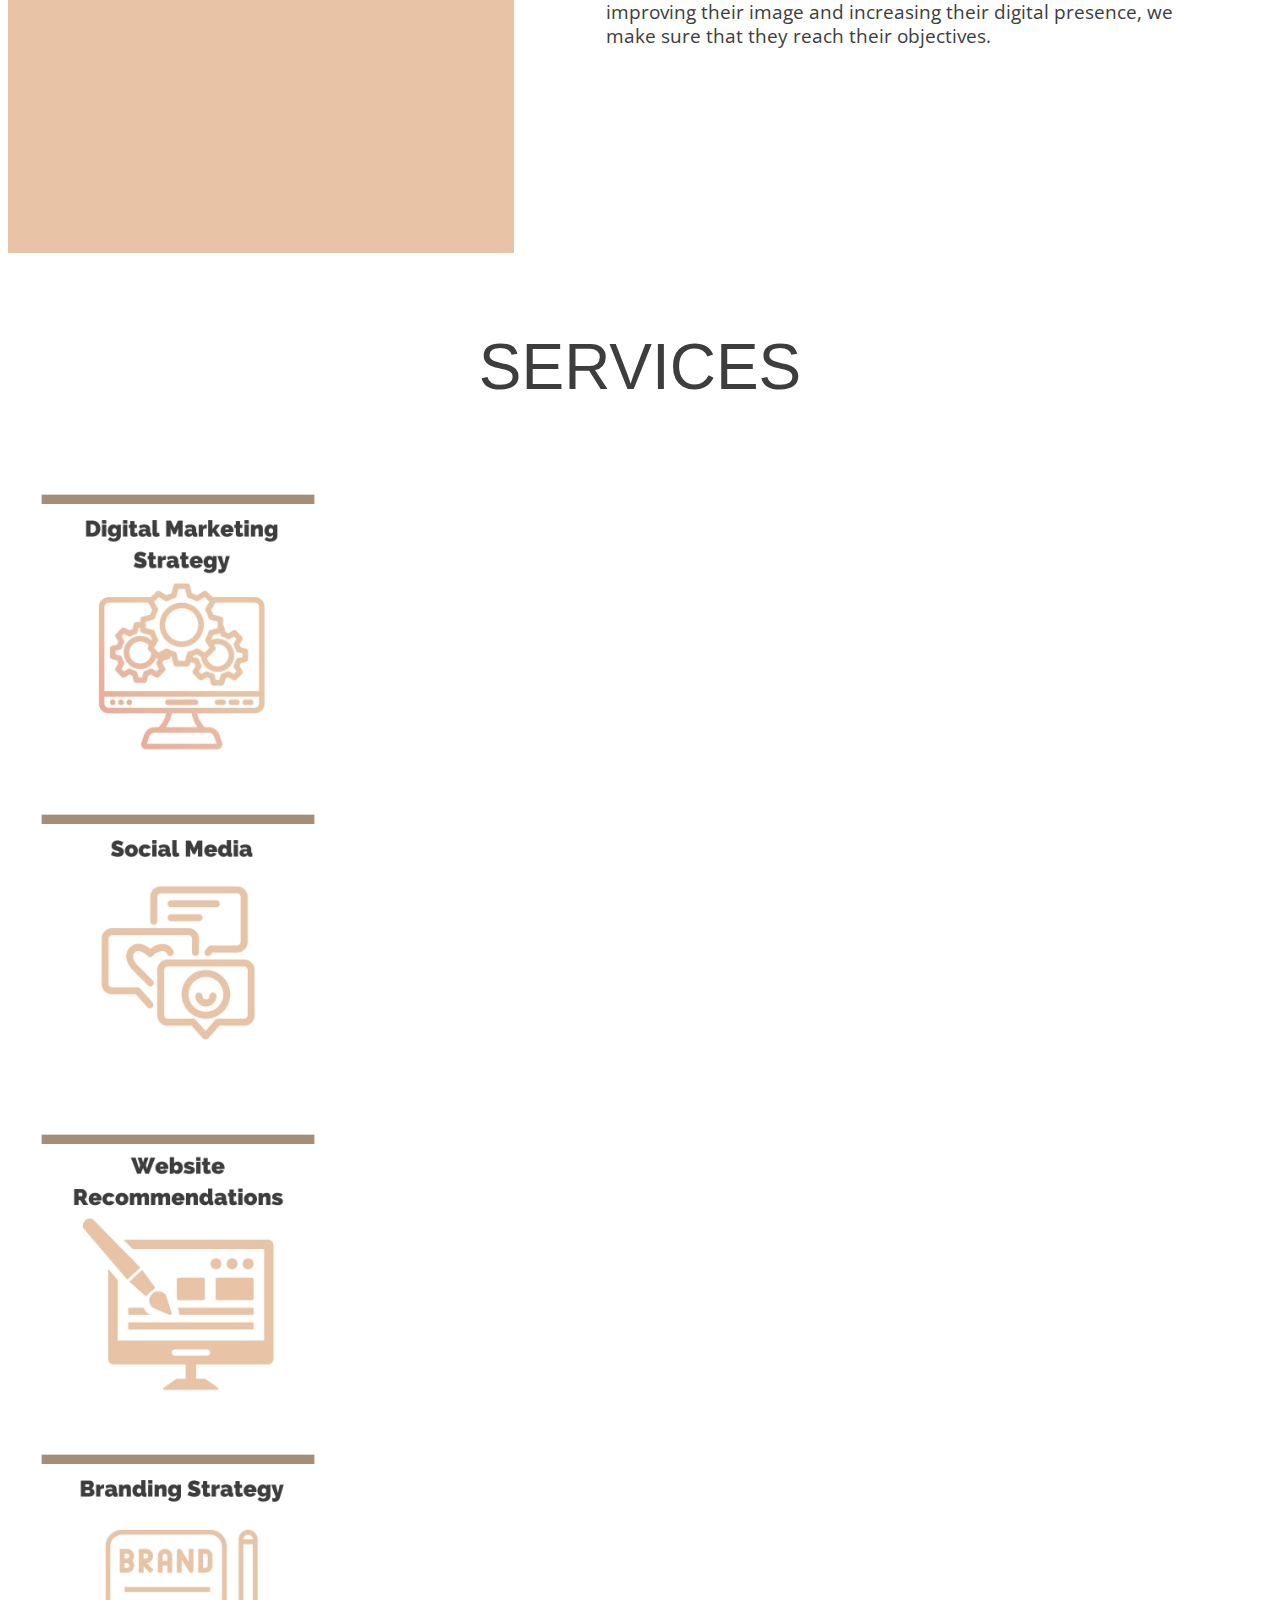
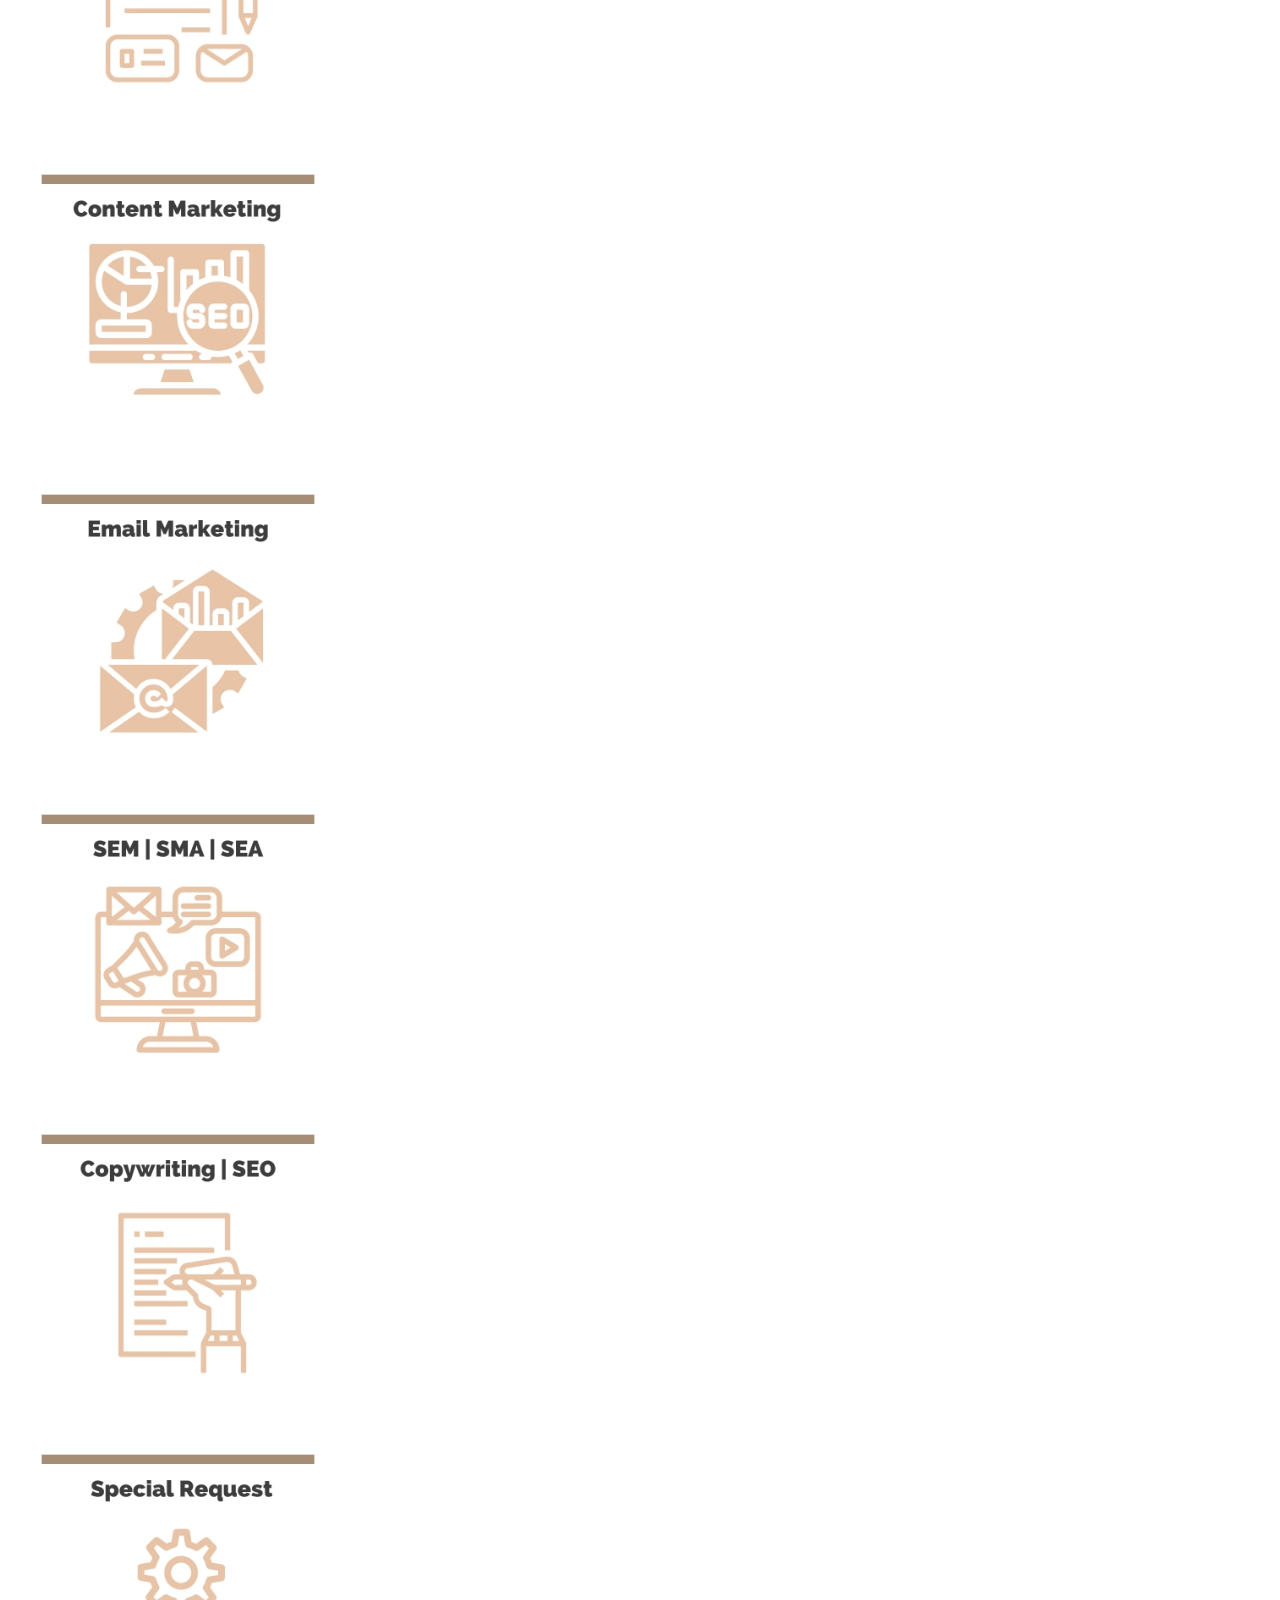
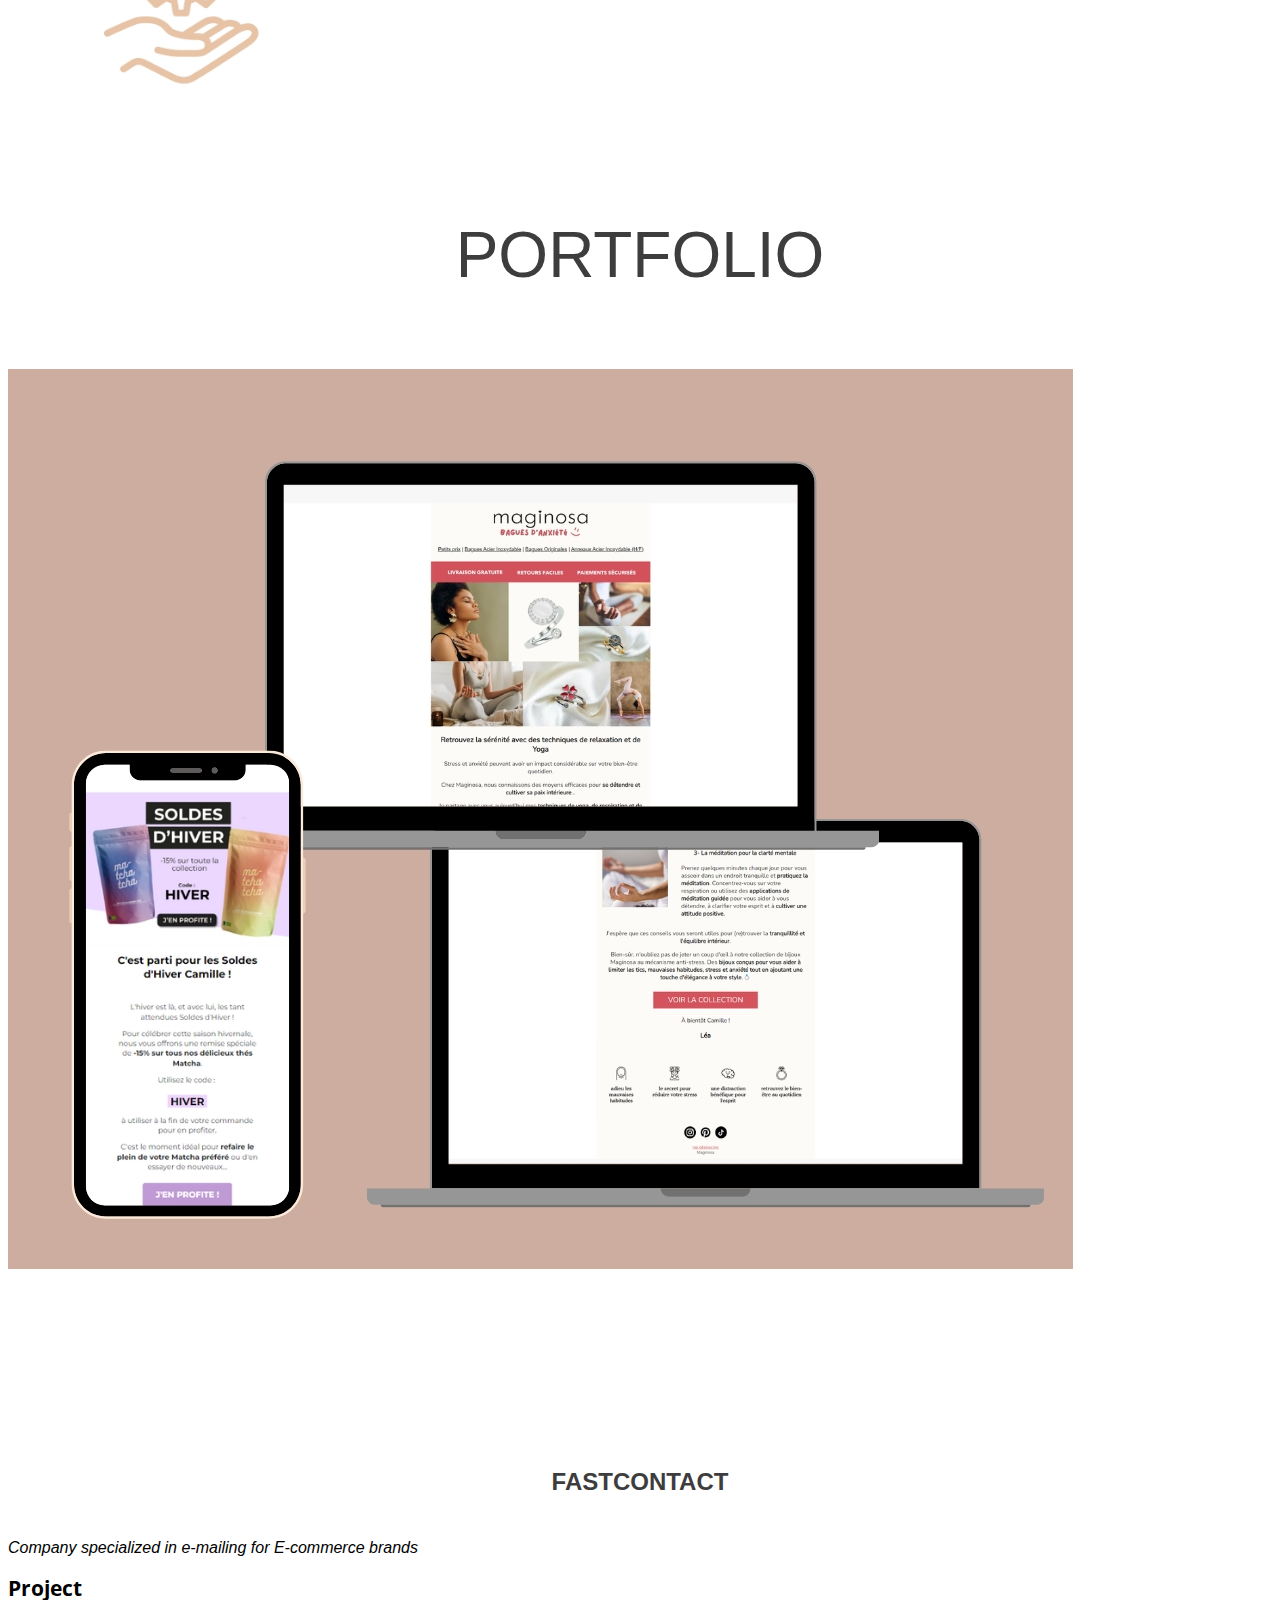
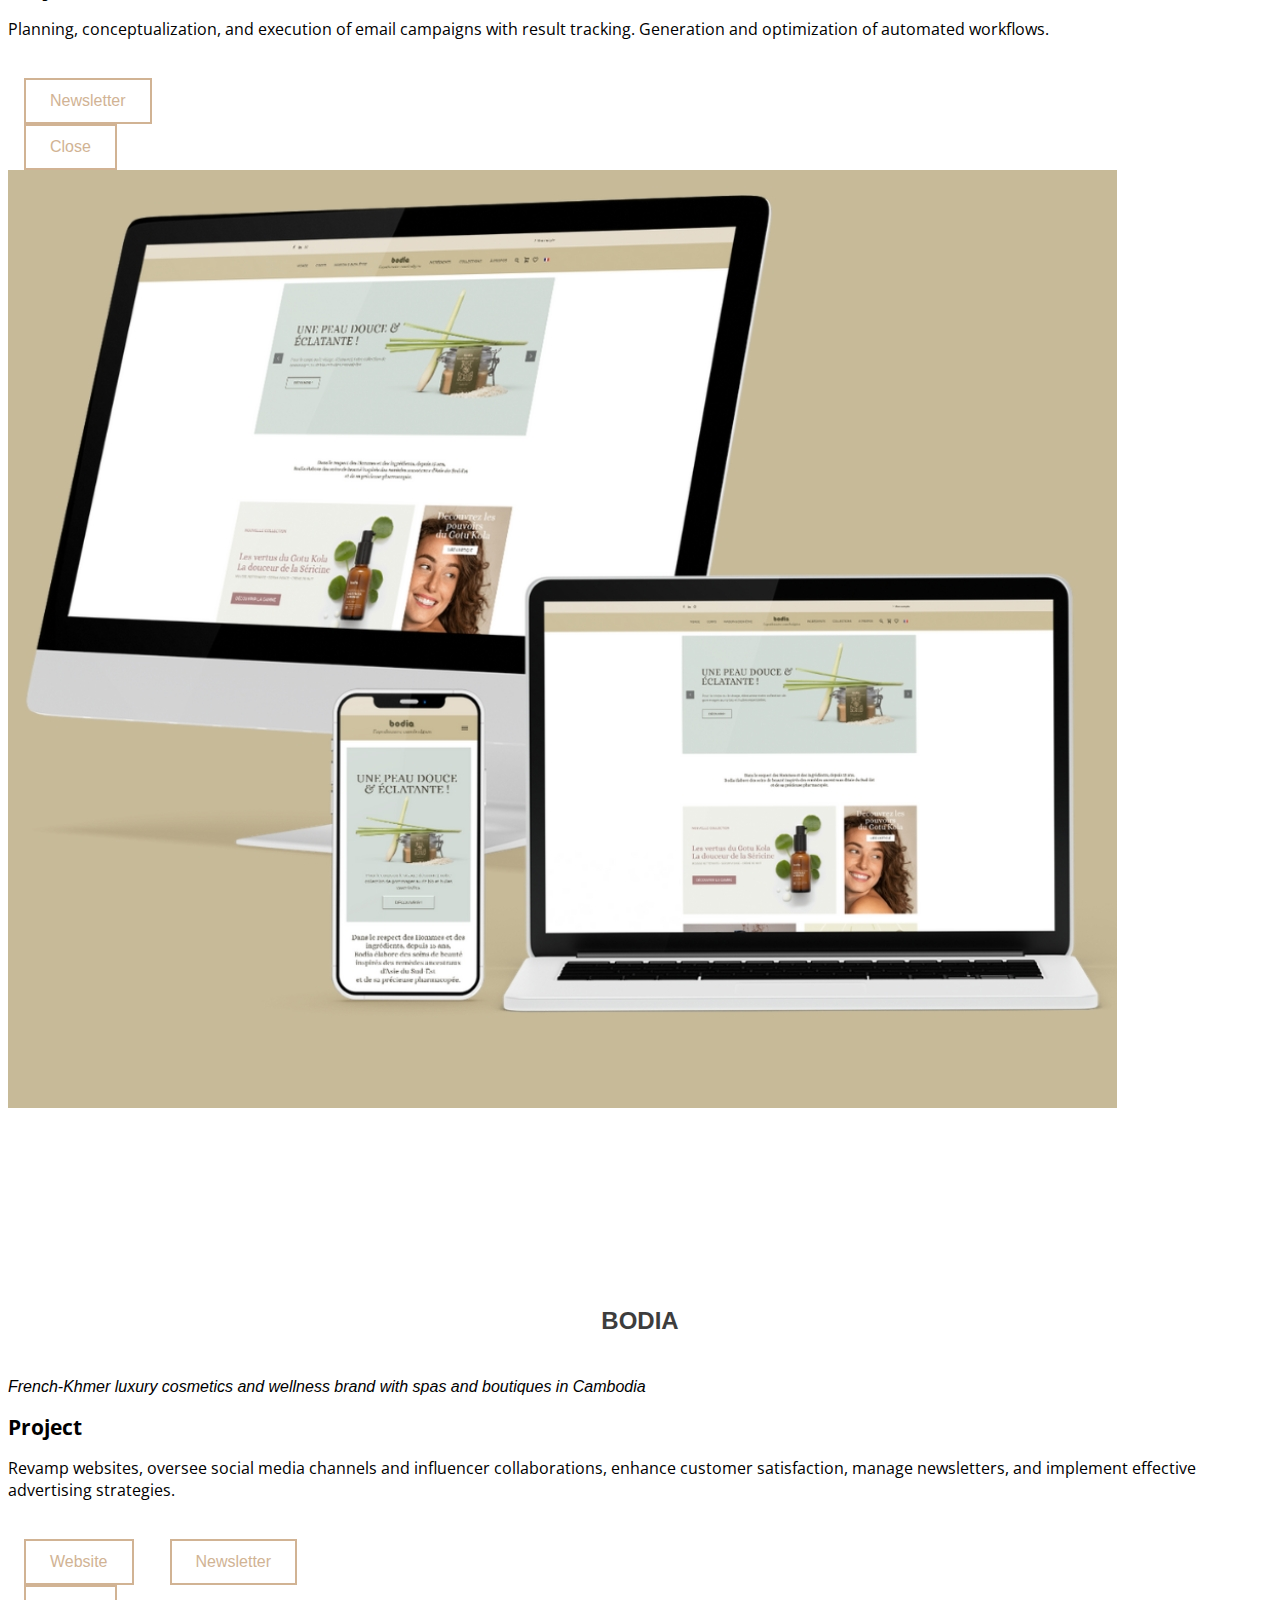
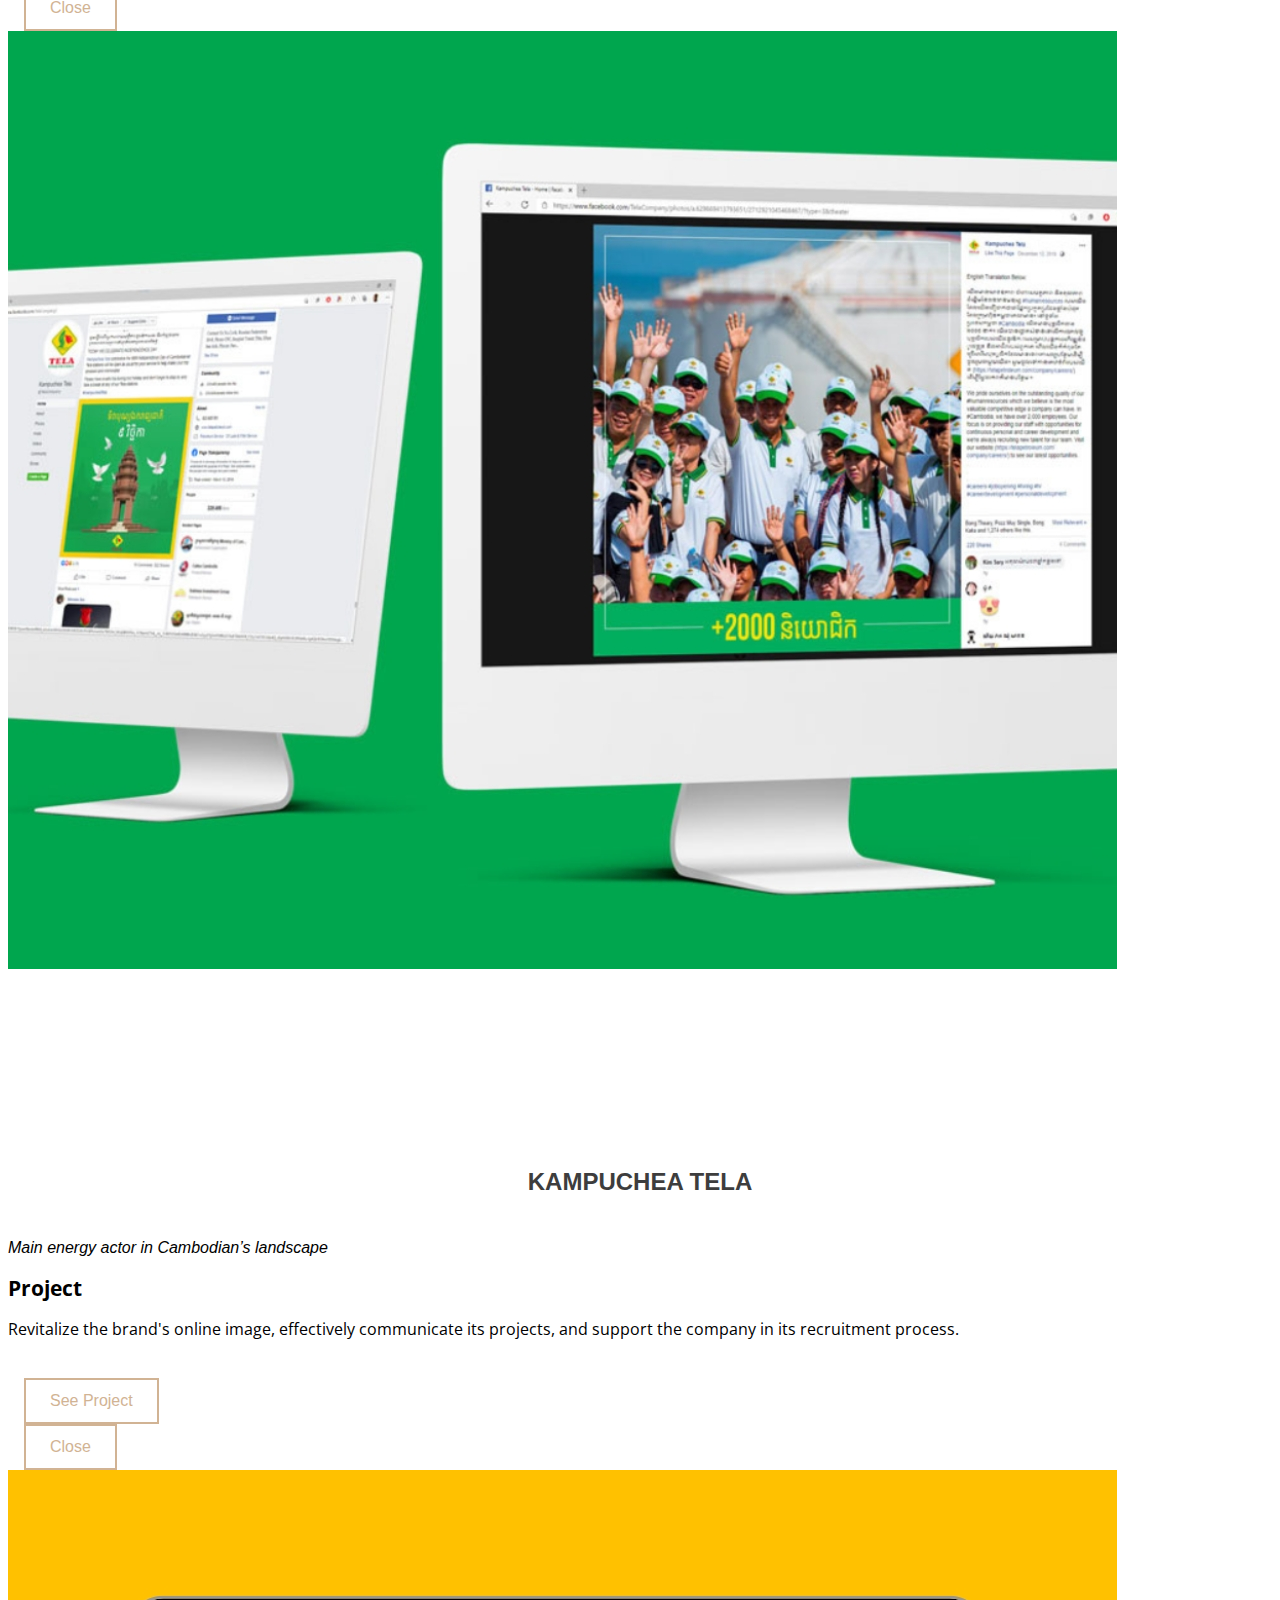
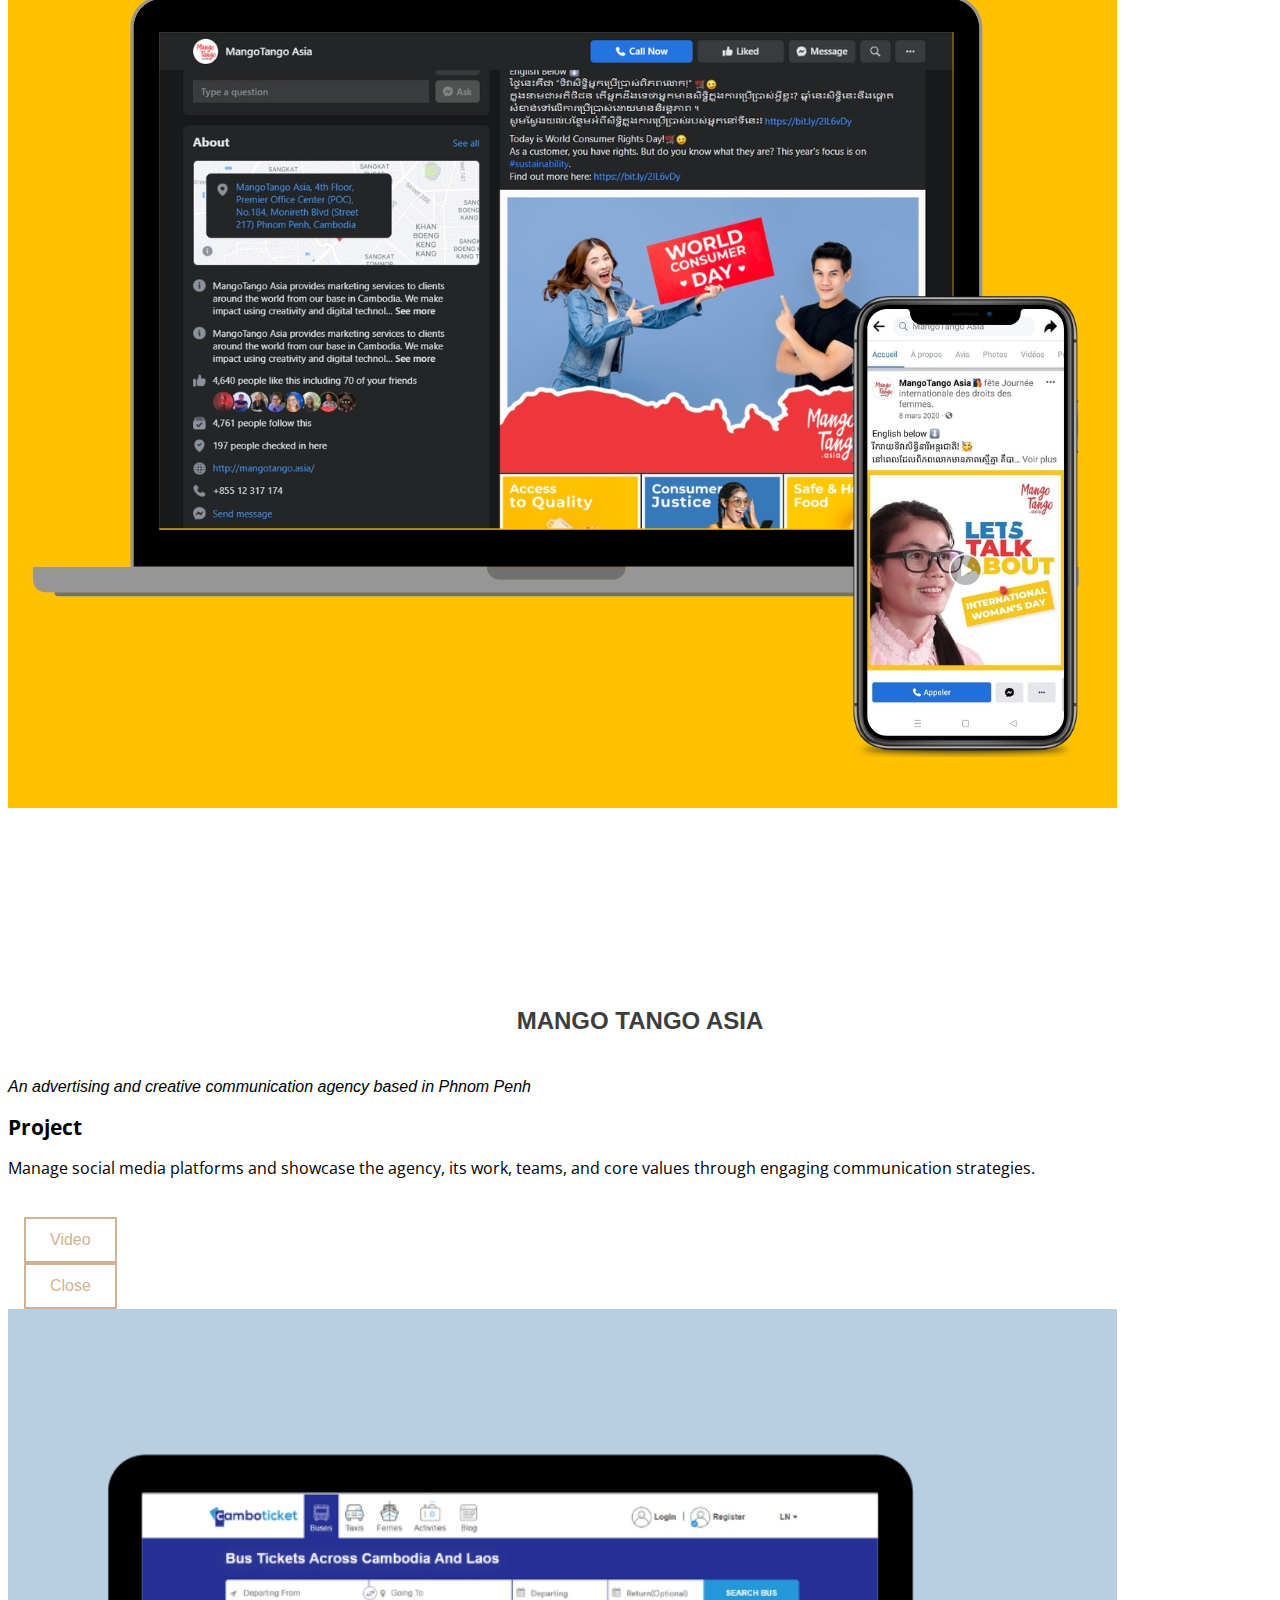
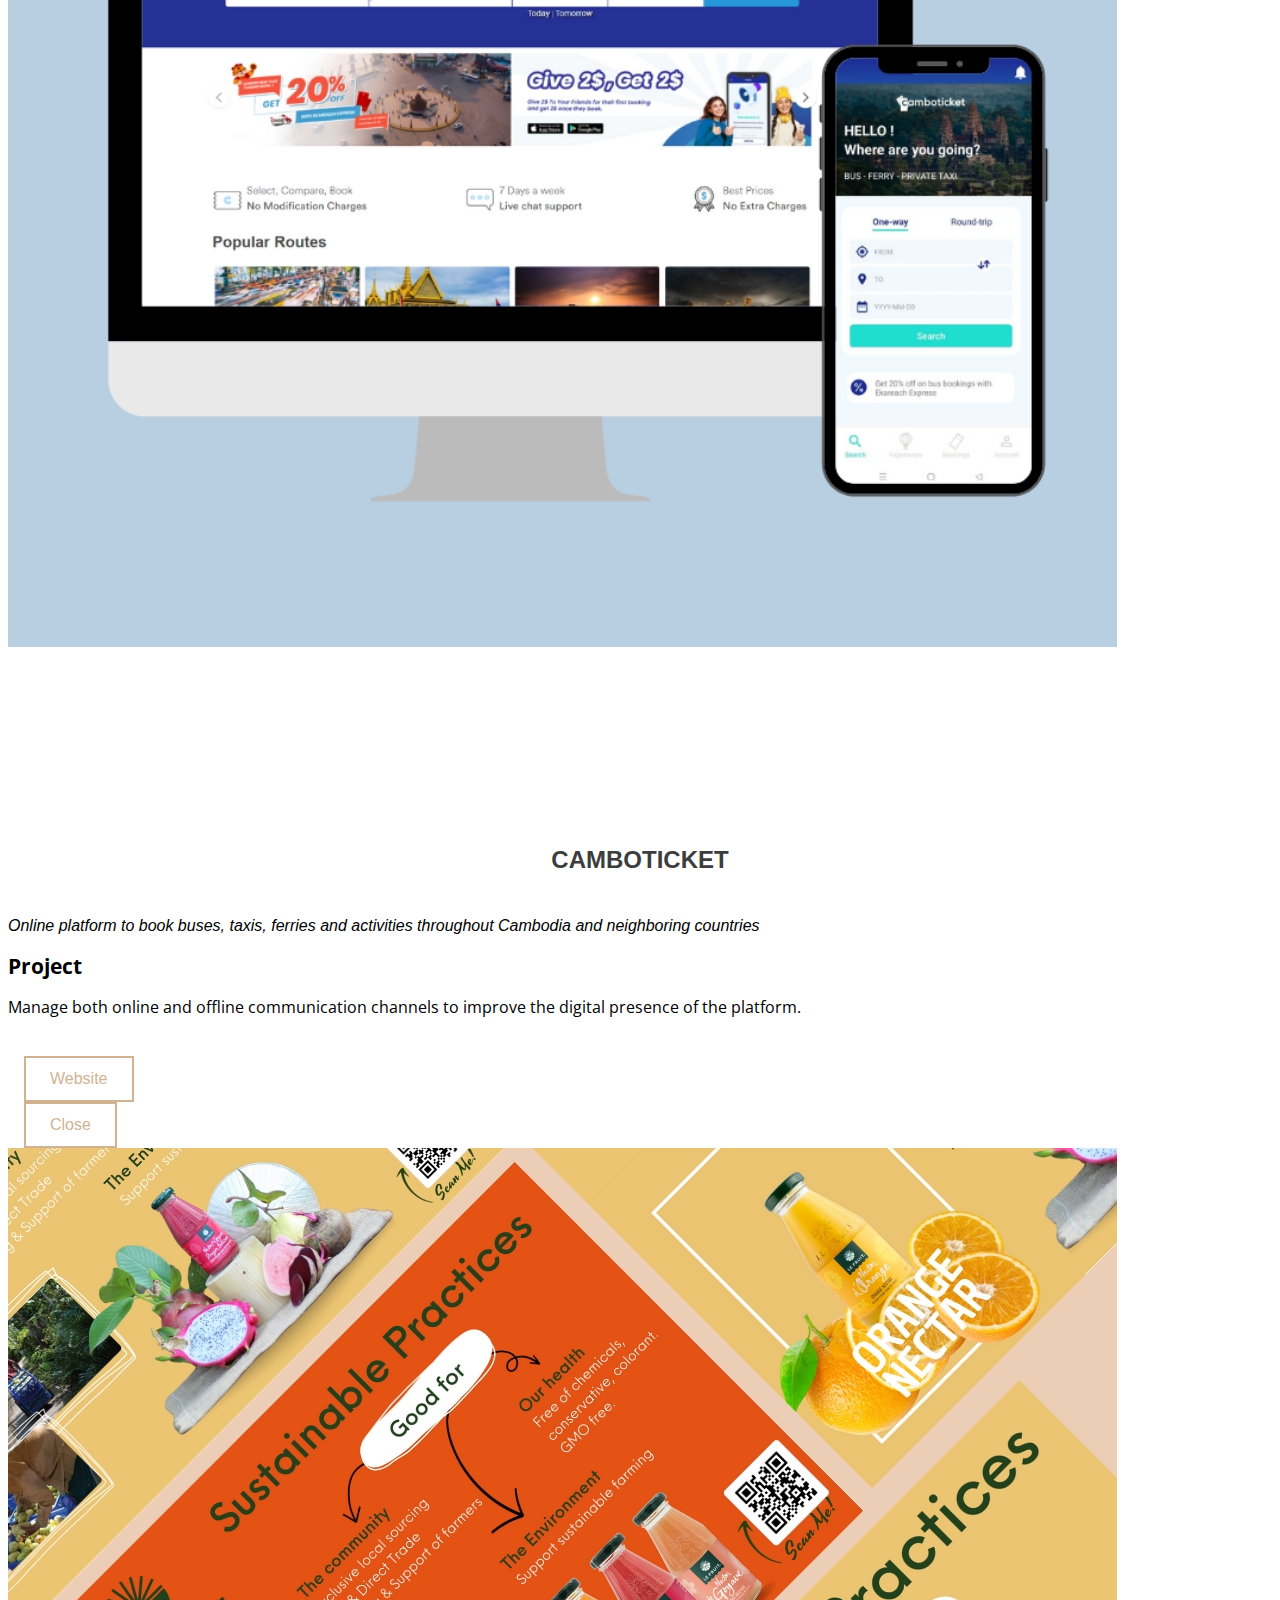
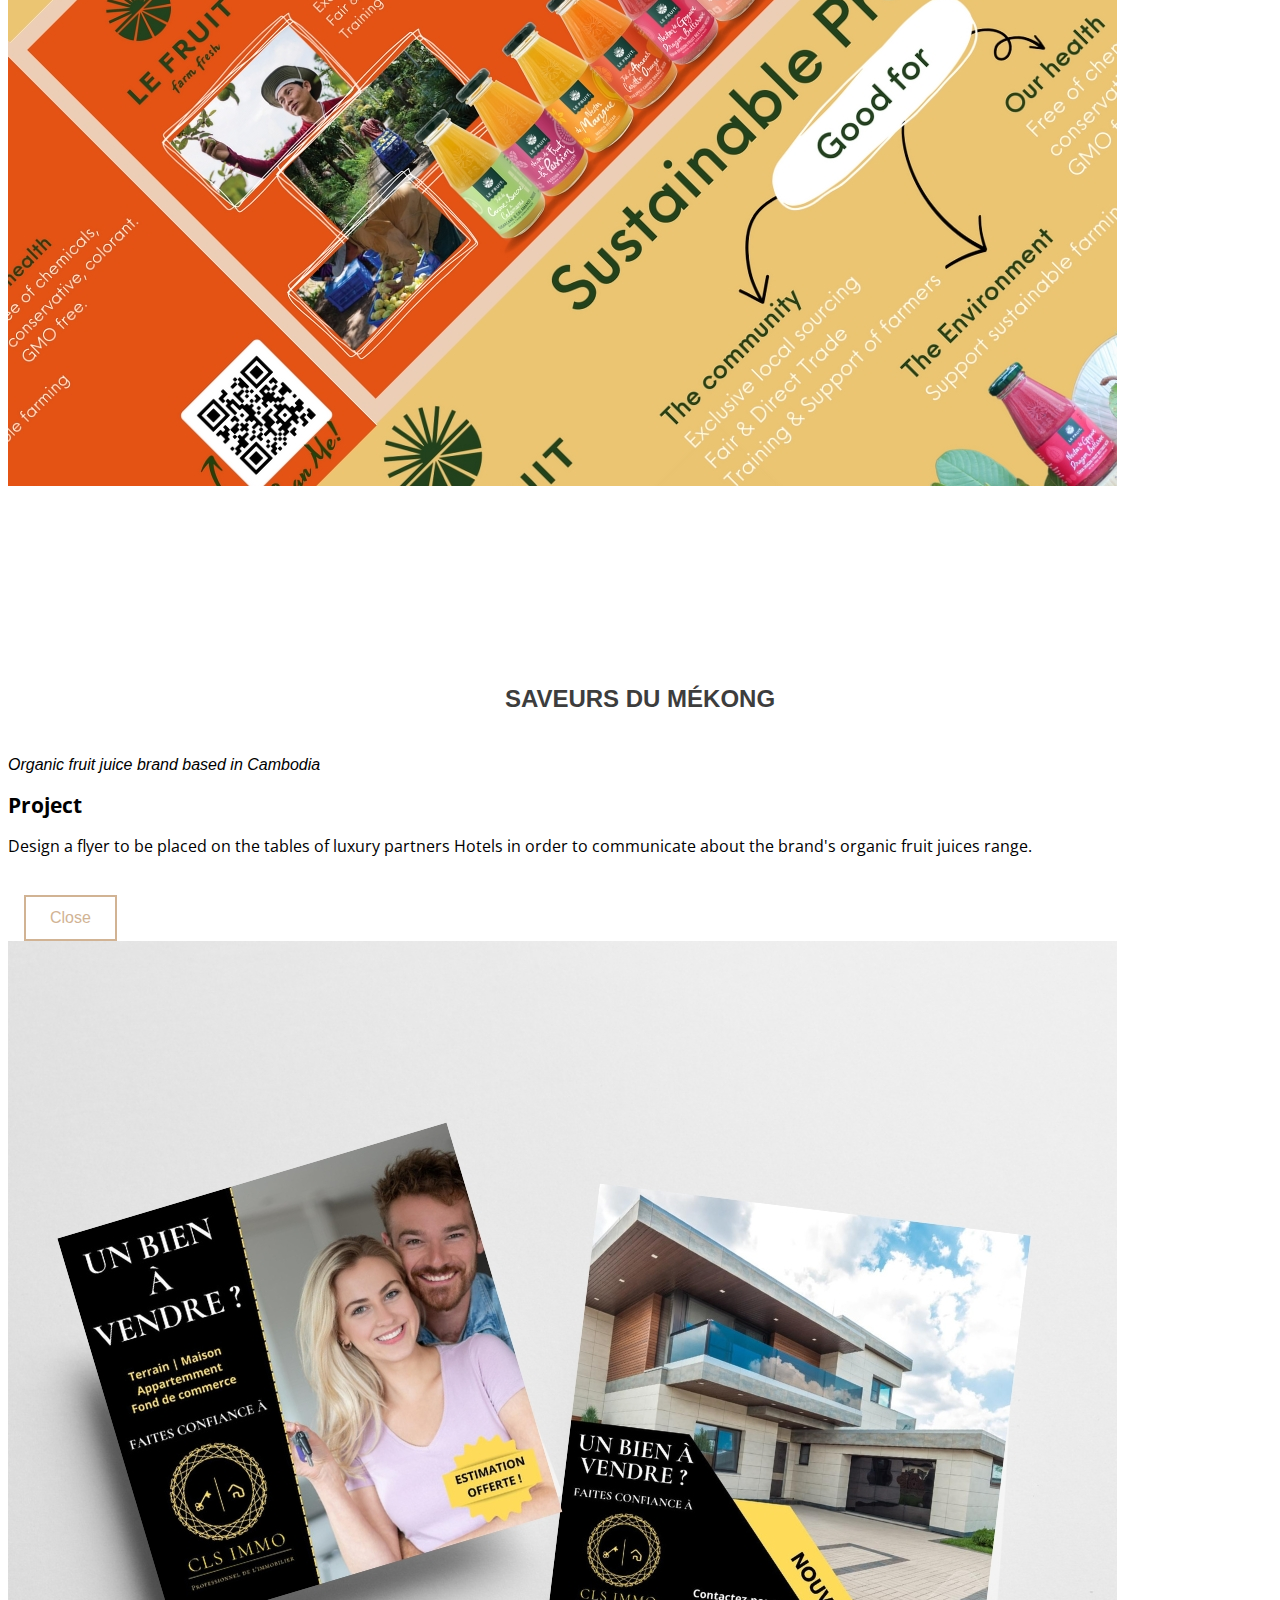
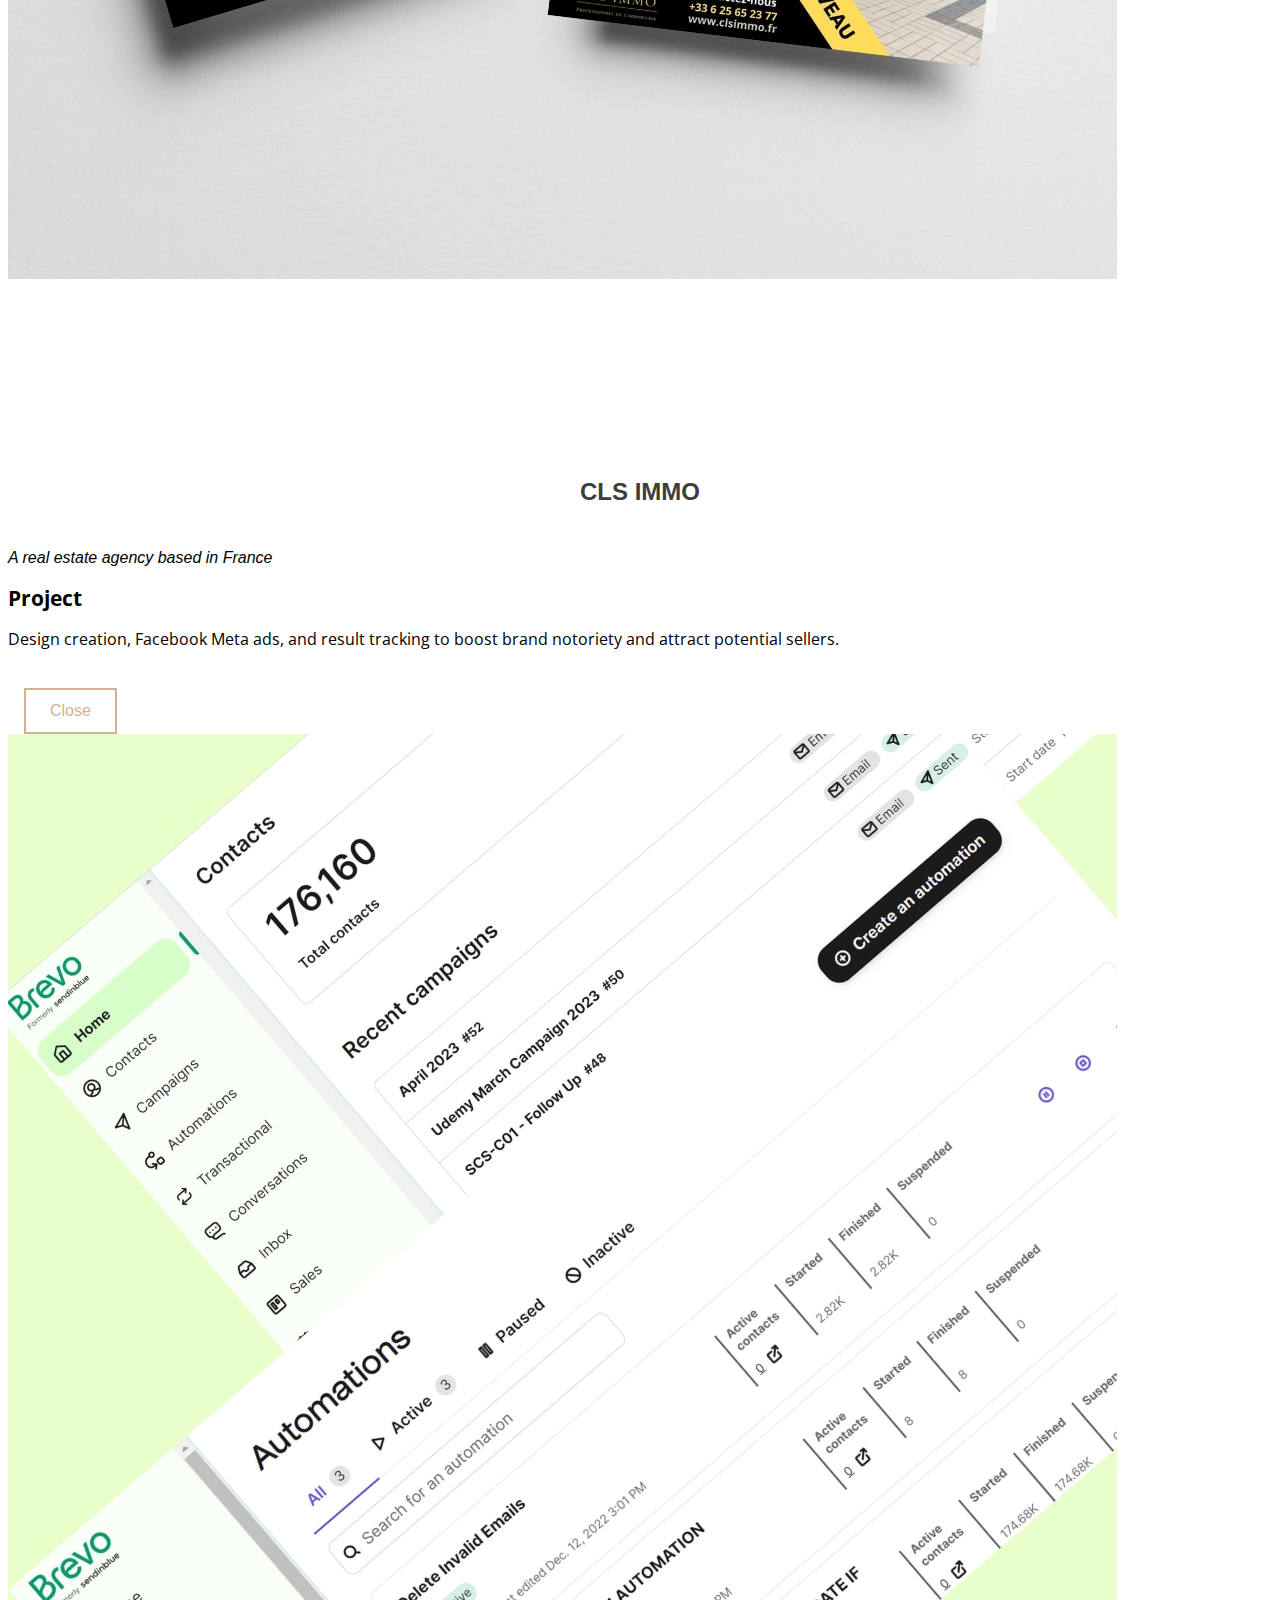
==== commit dac9f4bc: "edit fast contact" ====
--- a/index.html
+++ b/index.html
@@ -402,7 +402,7 @@
                           </p>
                           <br />
                           <a
-                            href="https://publuu.com/flip-book/139760/354126"
+                            href="https://acrobat.adobe.com/id/urn:aaid:sc:eu:5dc79f9a-b57a-409a-980a-9ced5867b55b?viewer%21megaVerb=group-discover"
                             target="_blank"
                             ><button class="button">Newsletter</button></a
                           >
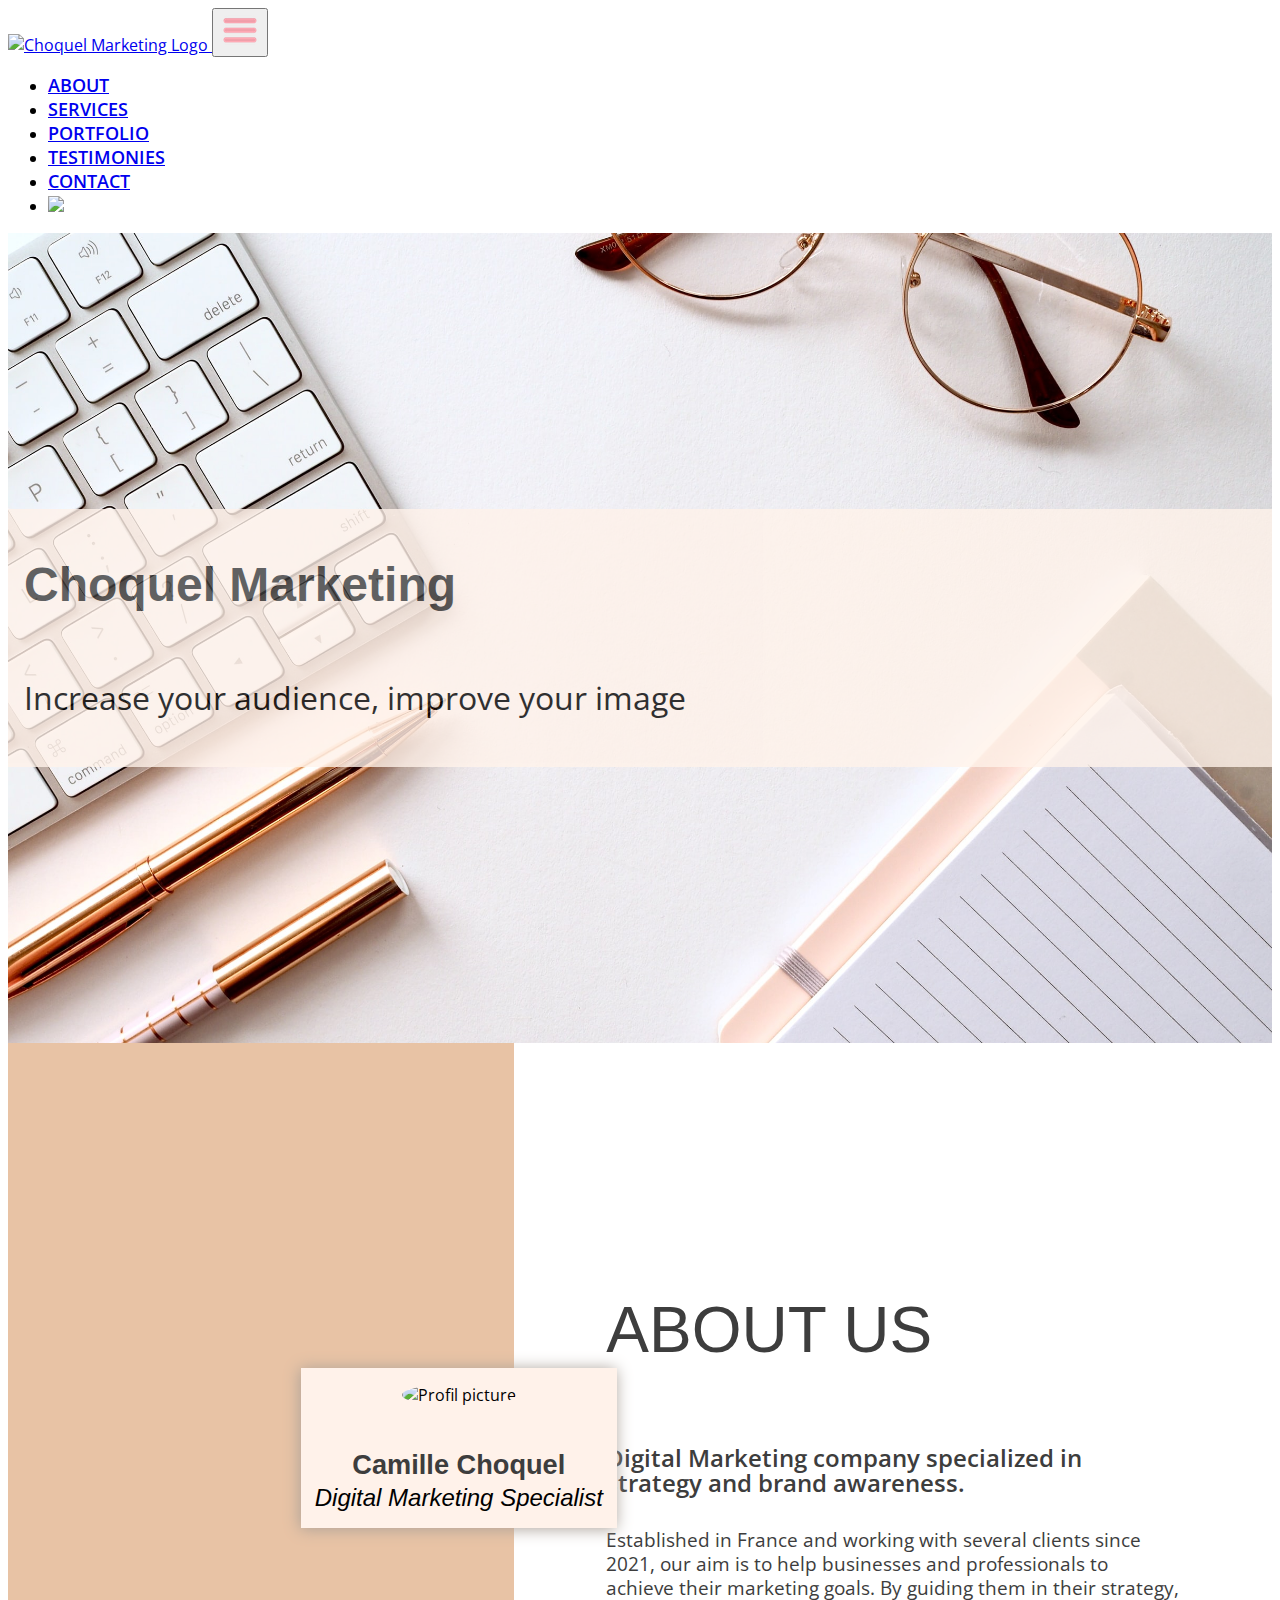
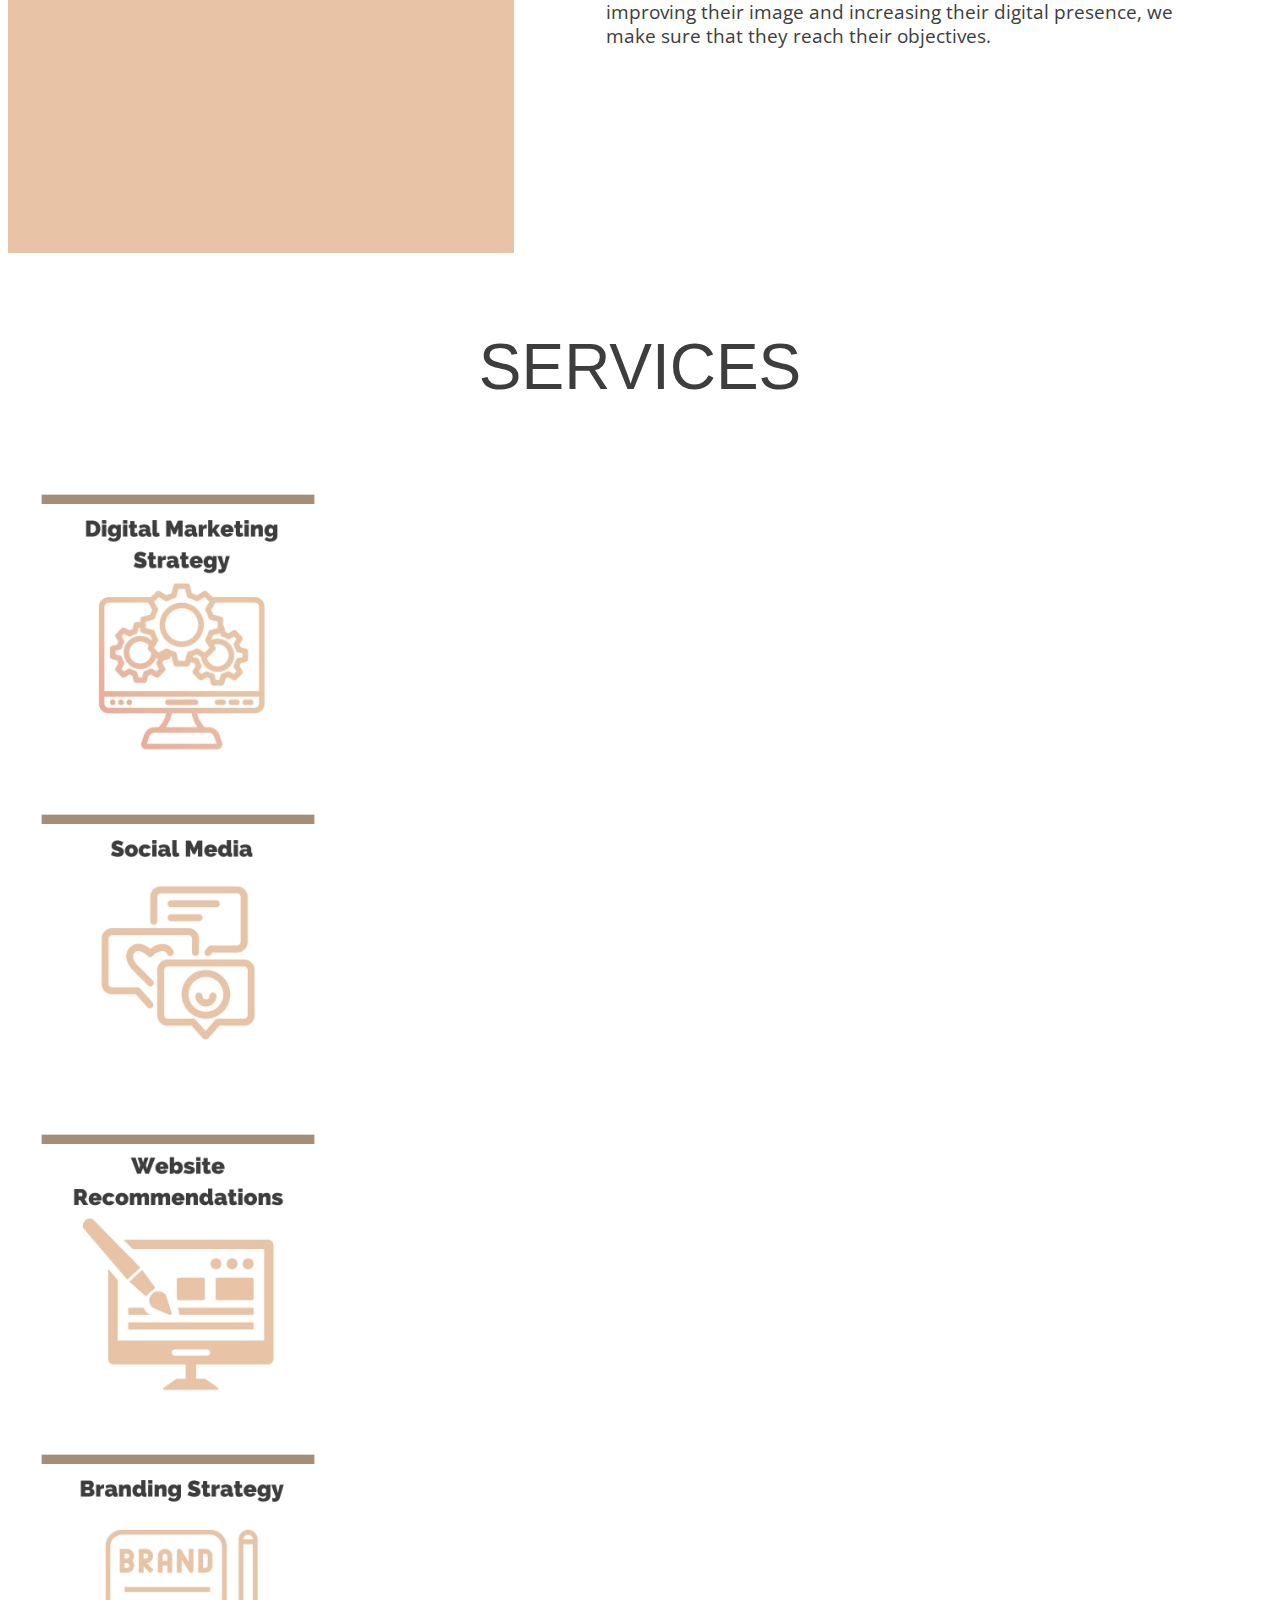
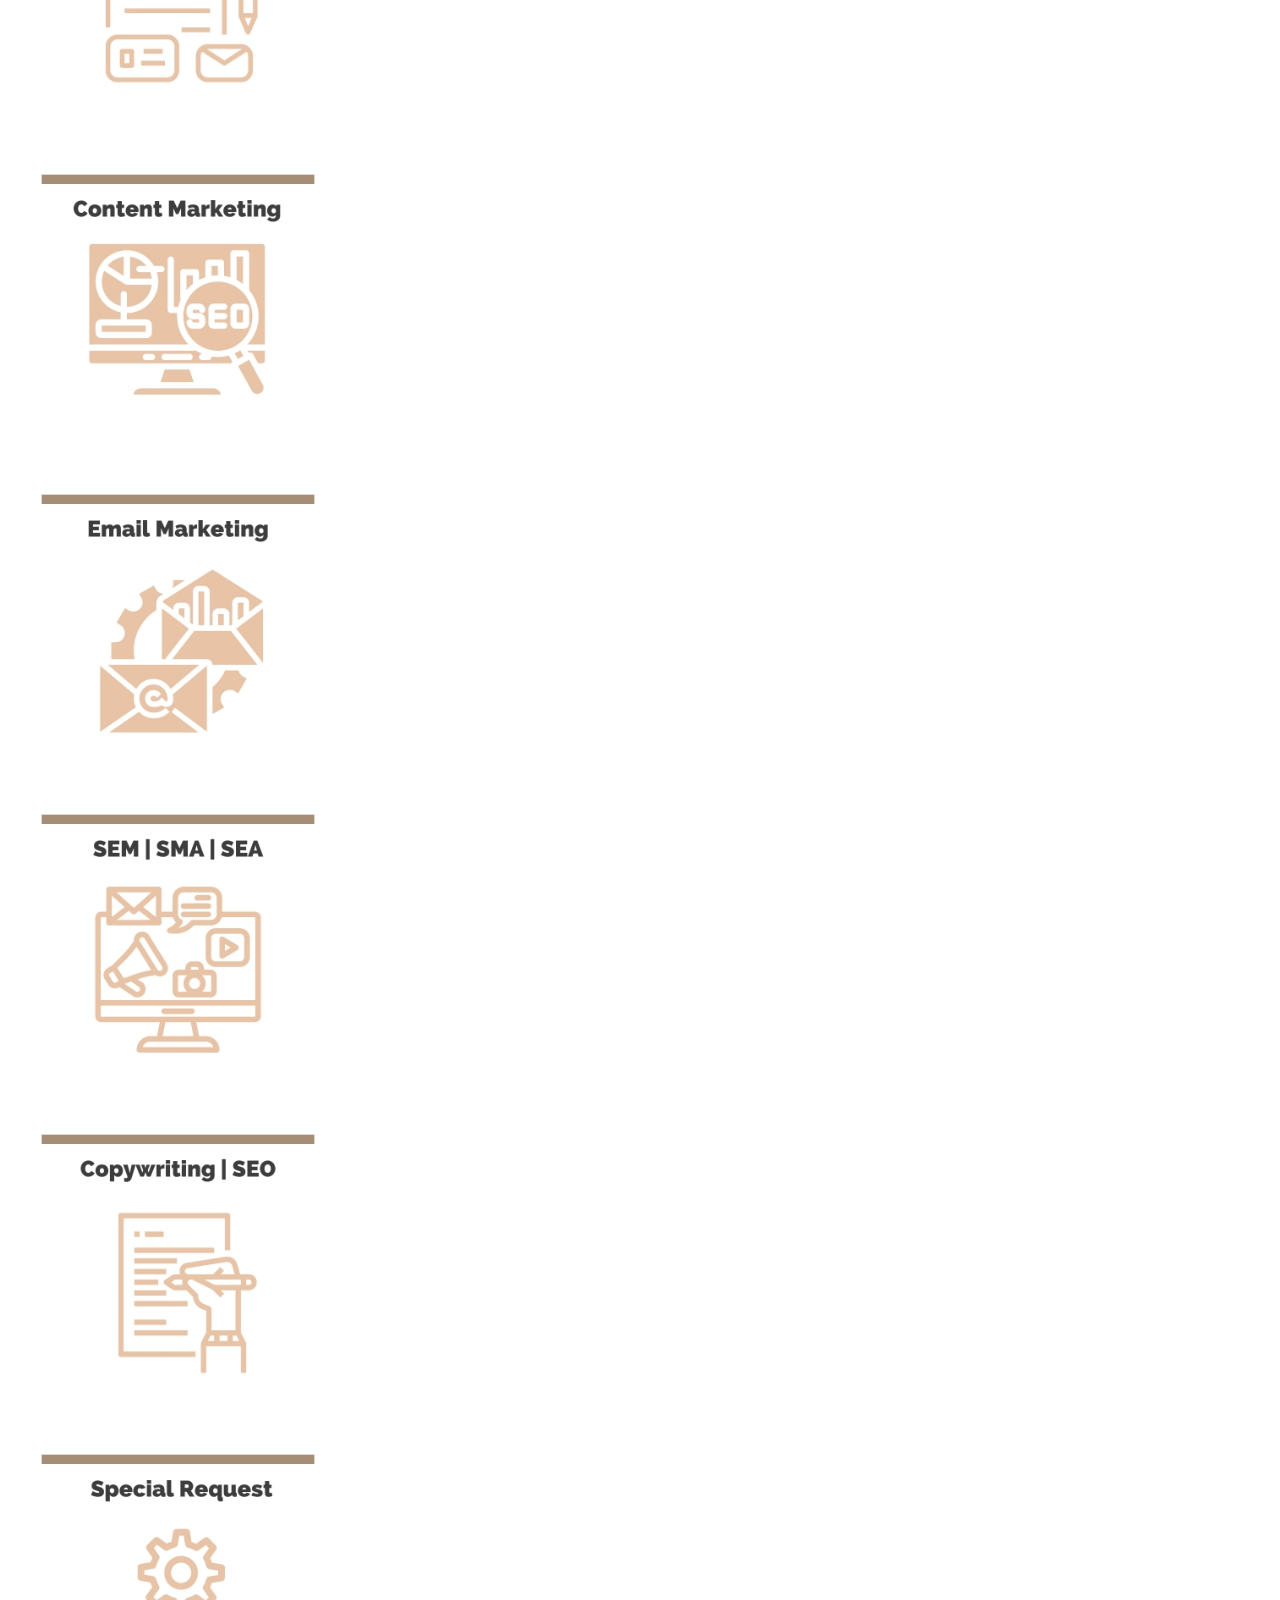
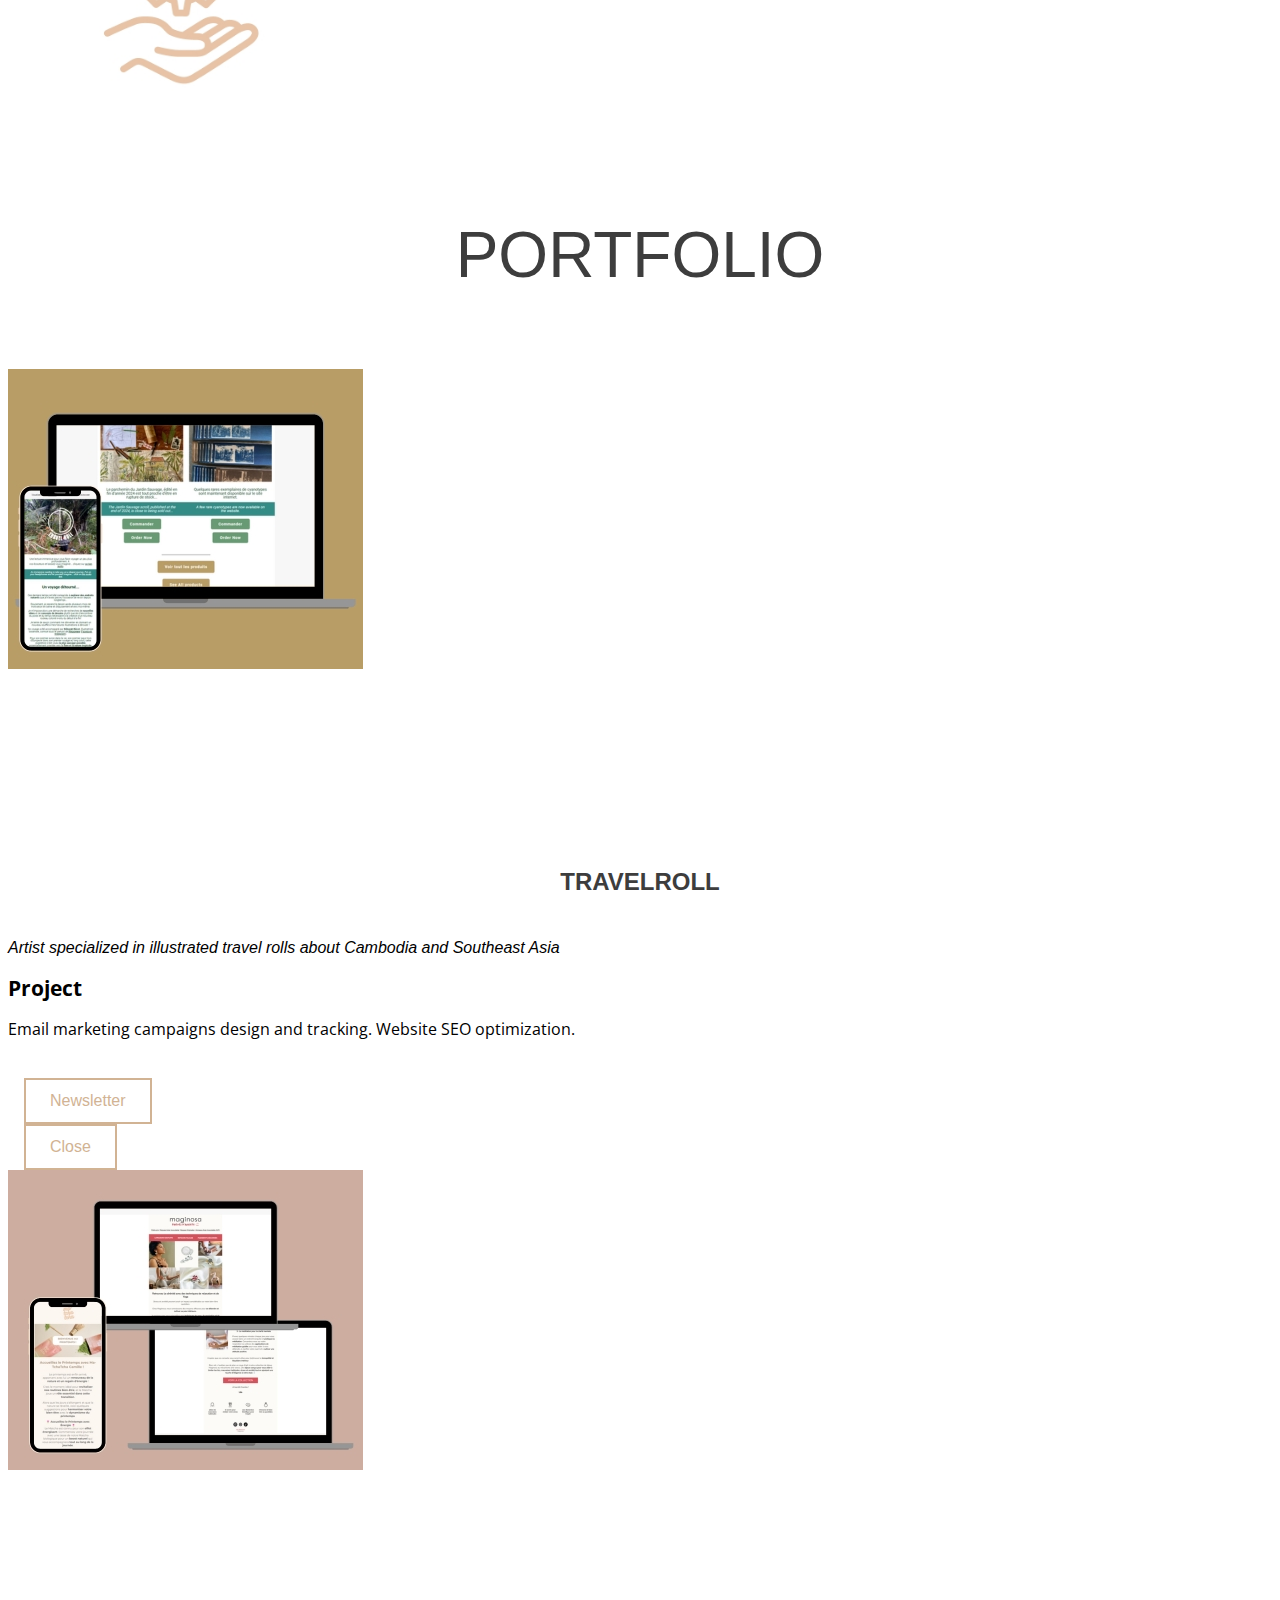
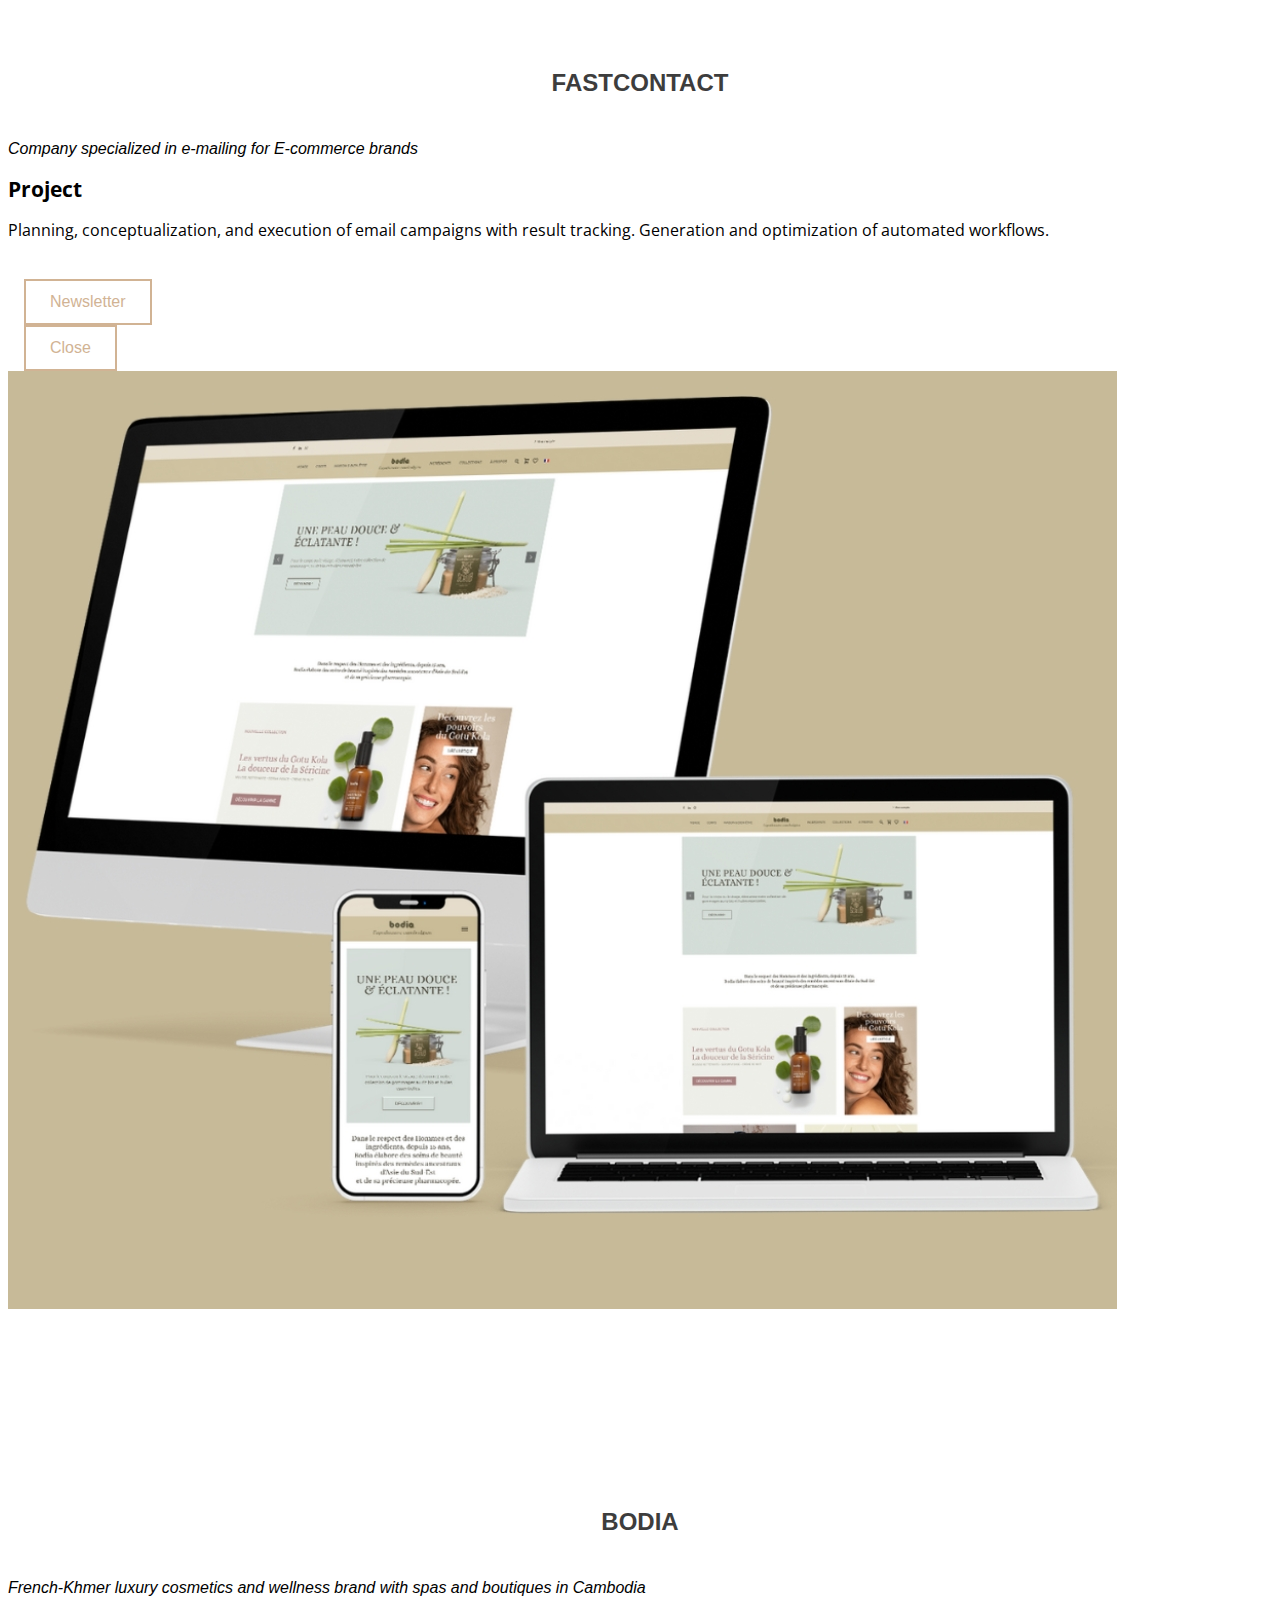
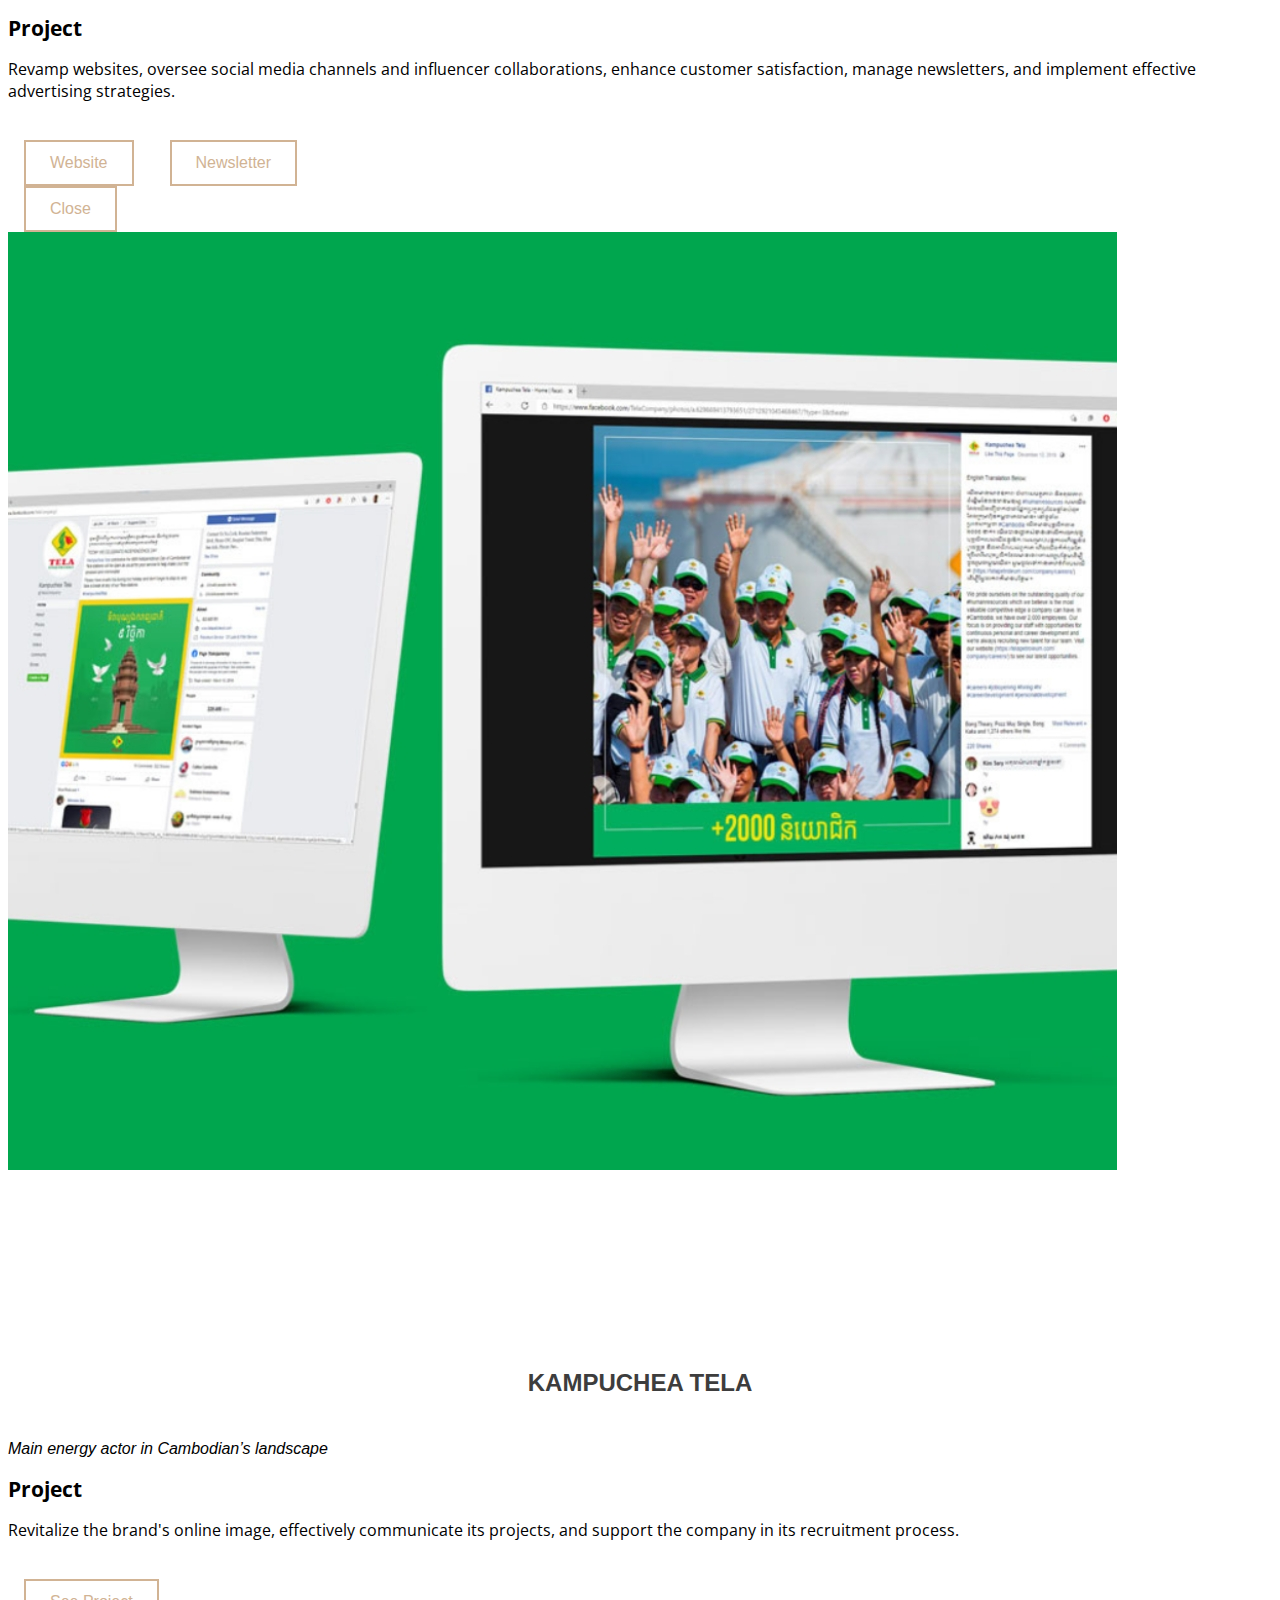
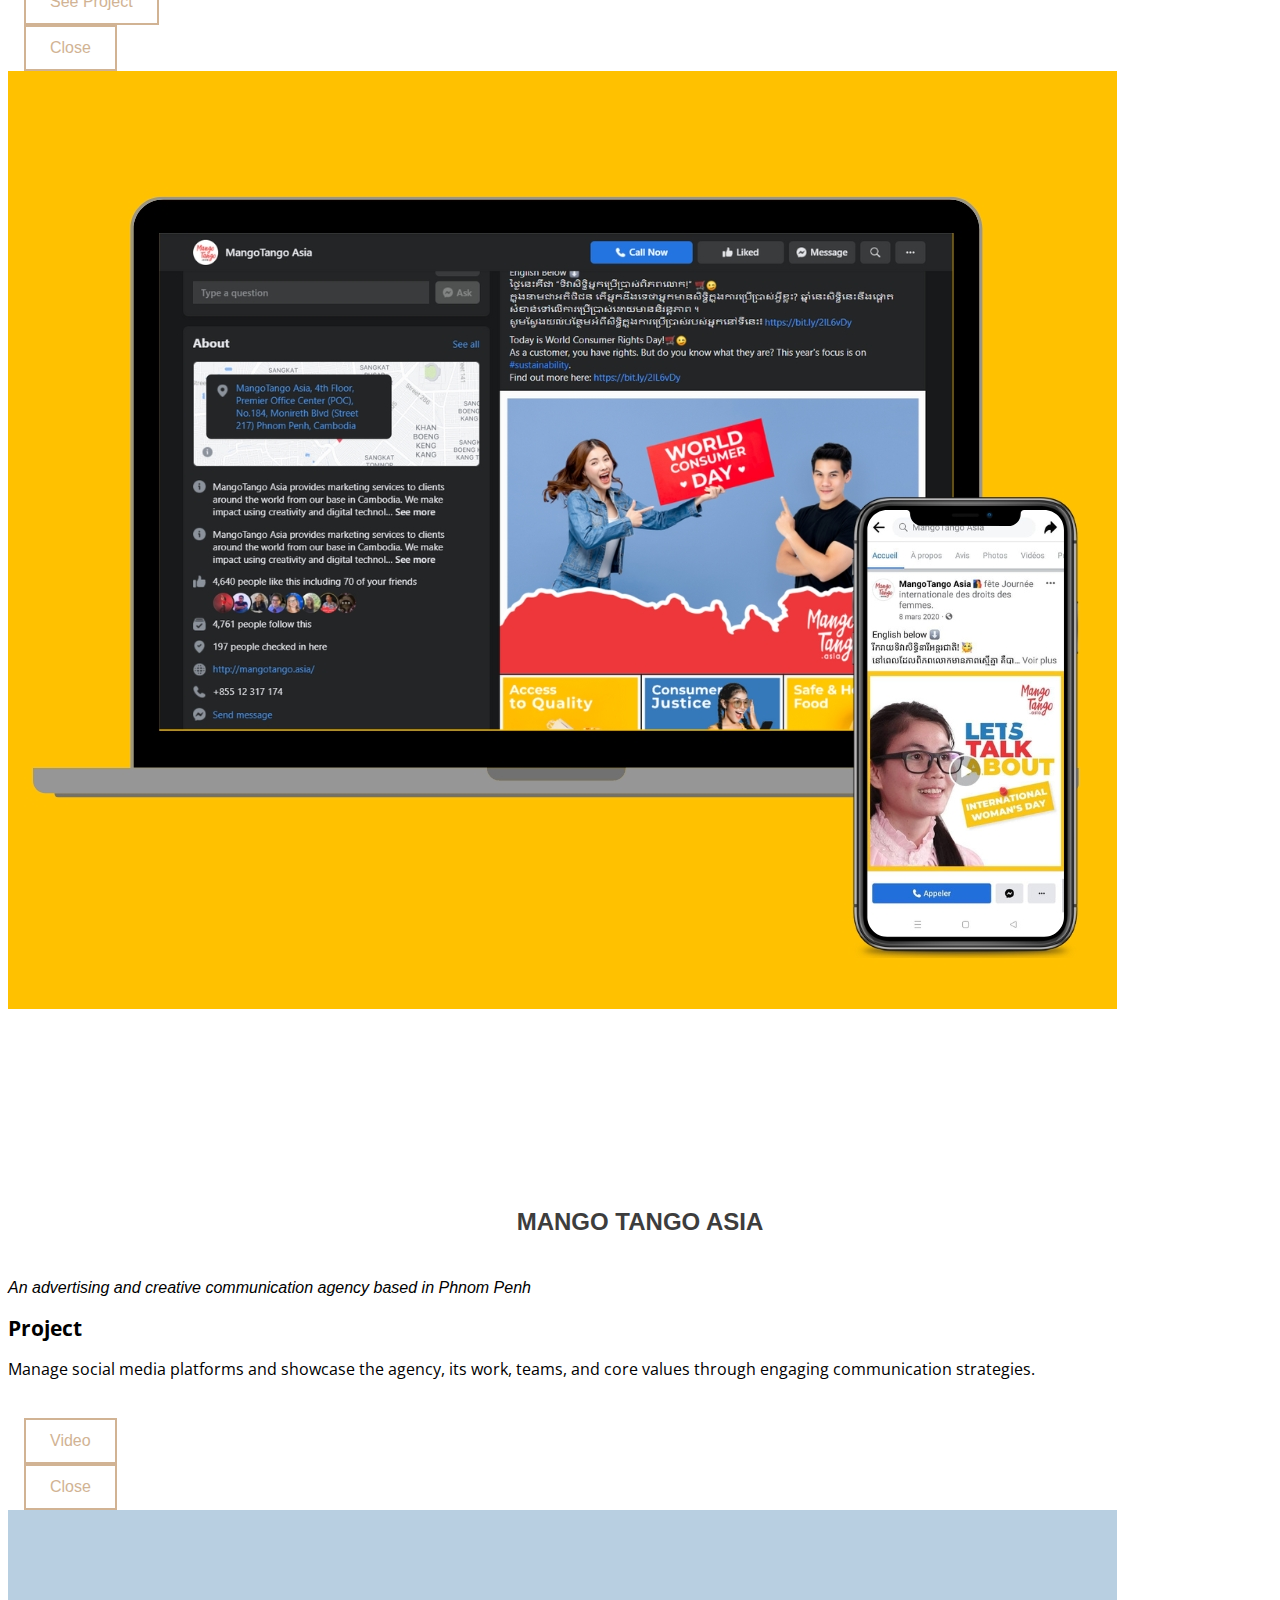
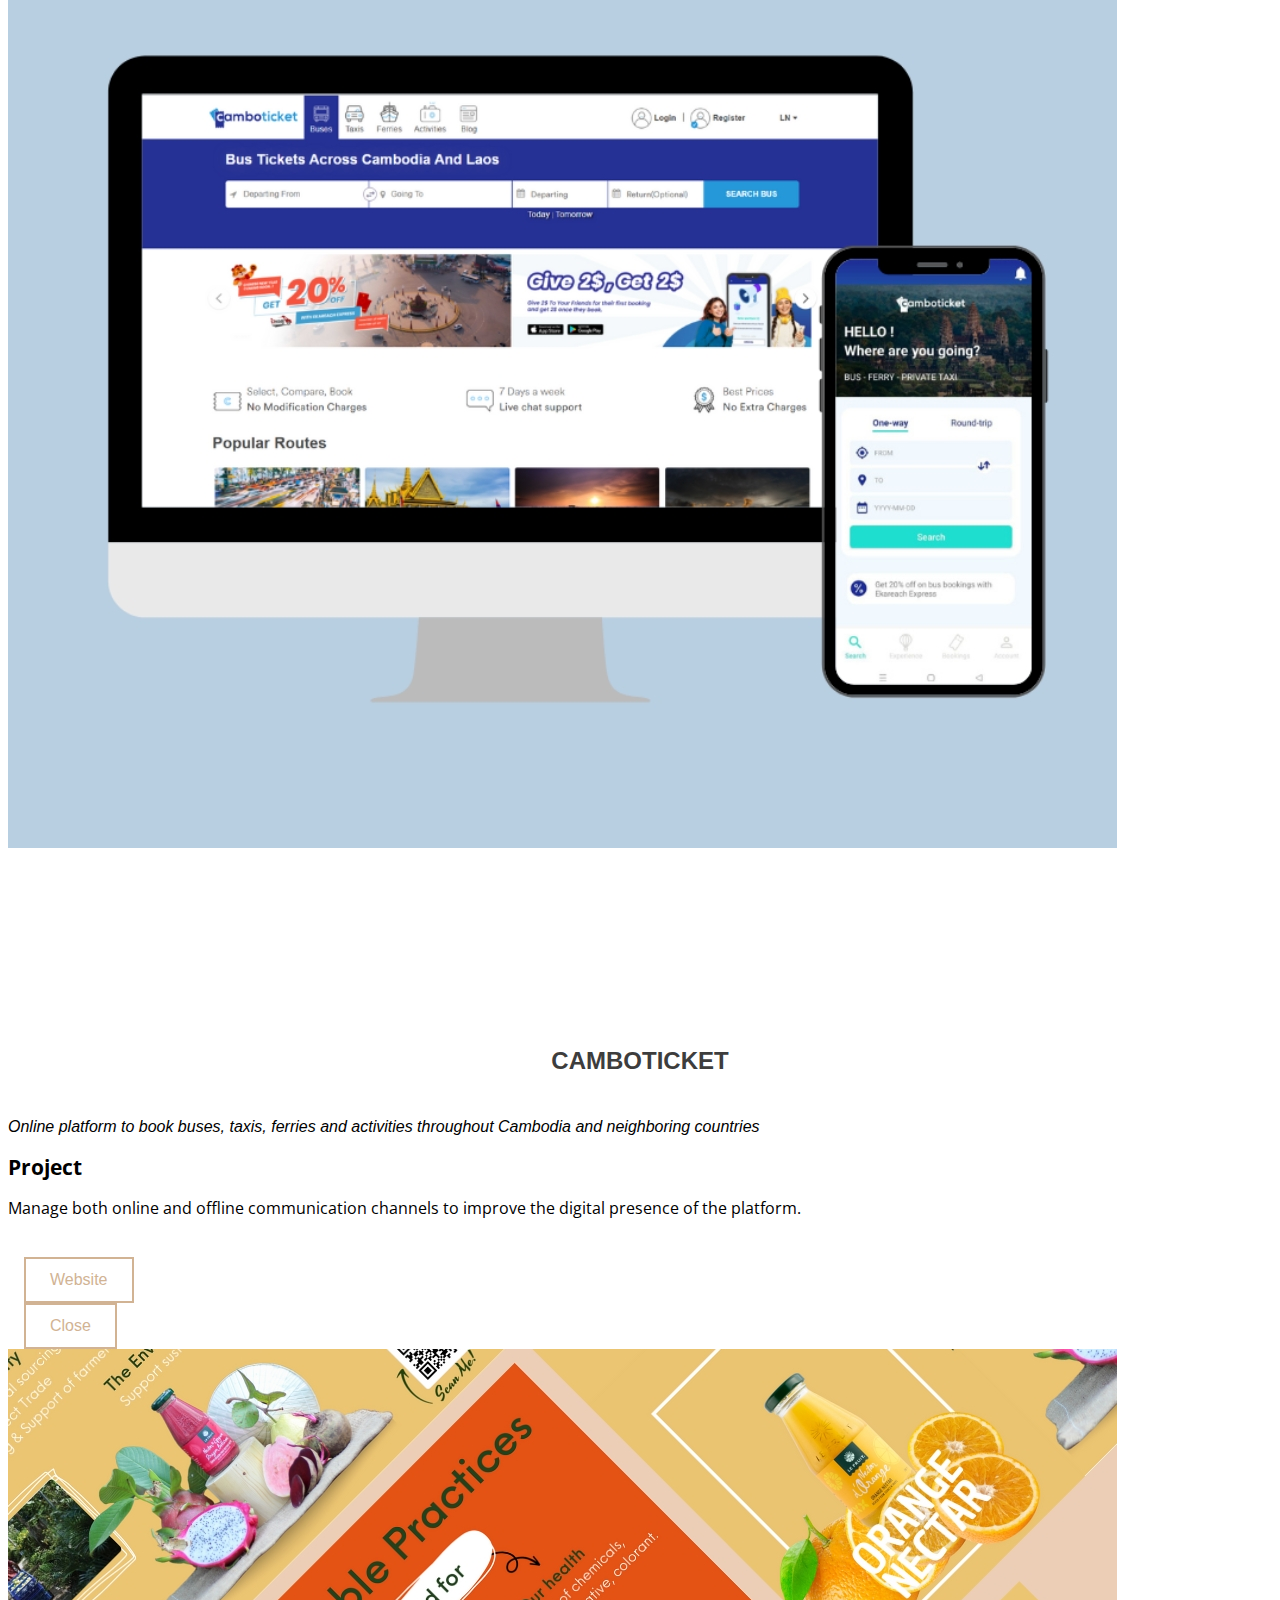
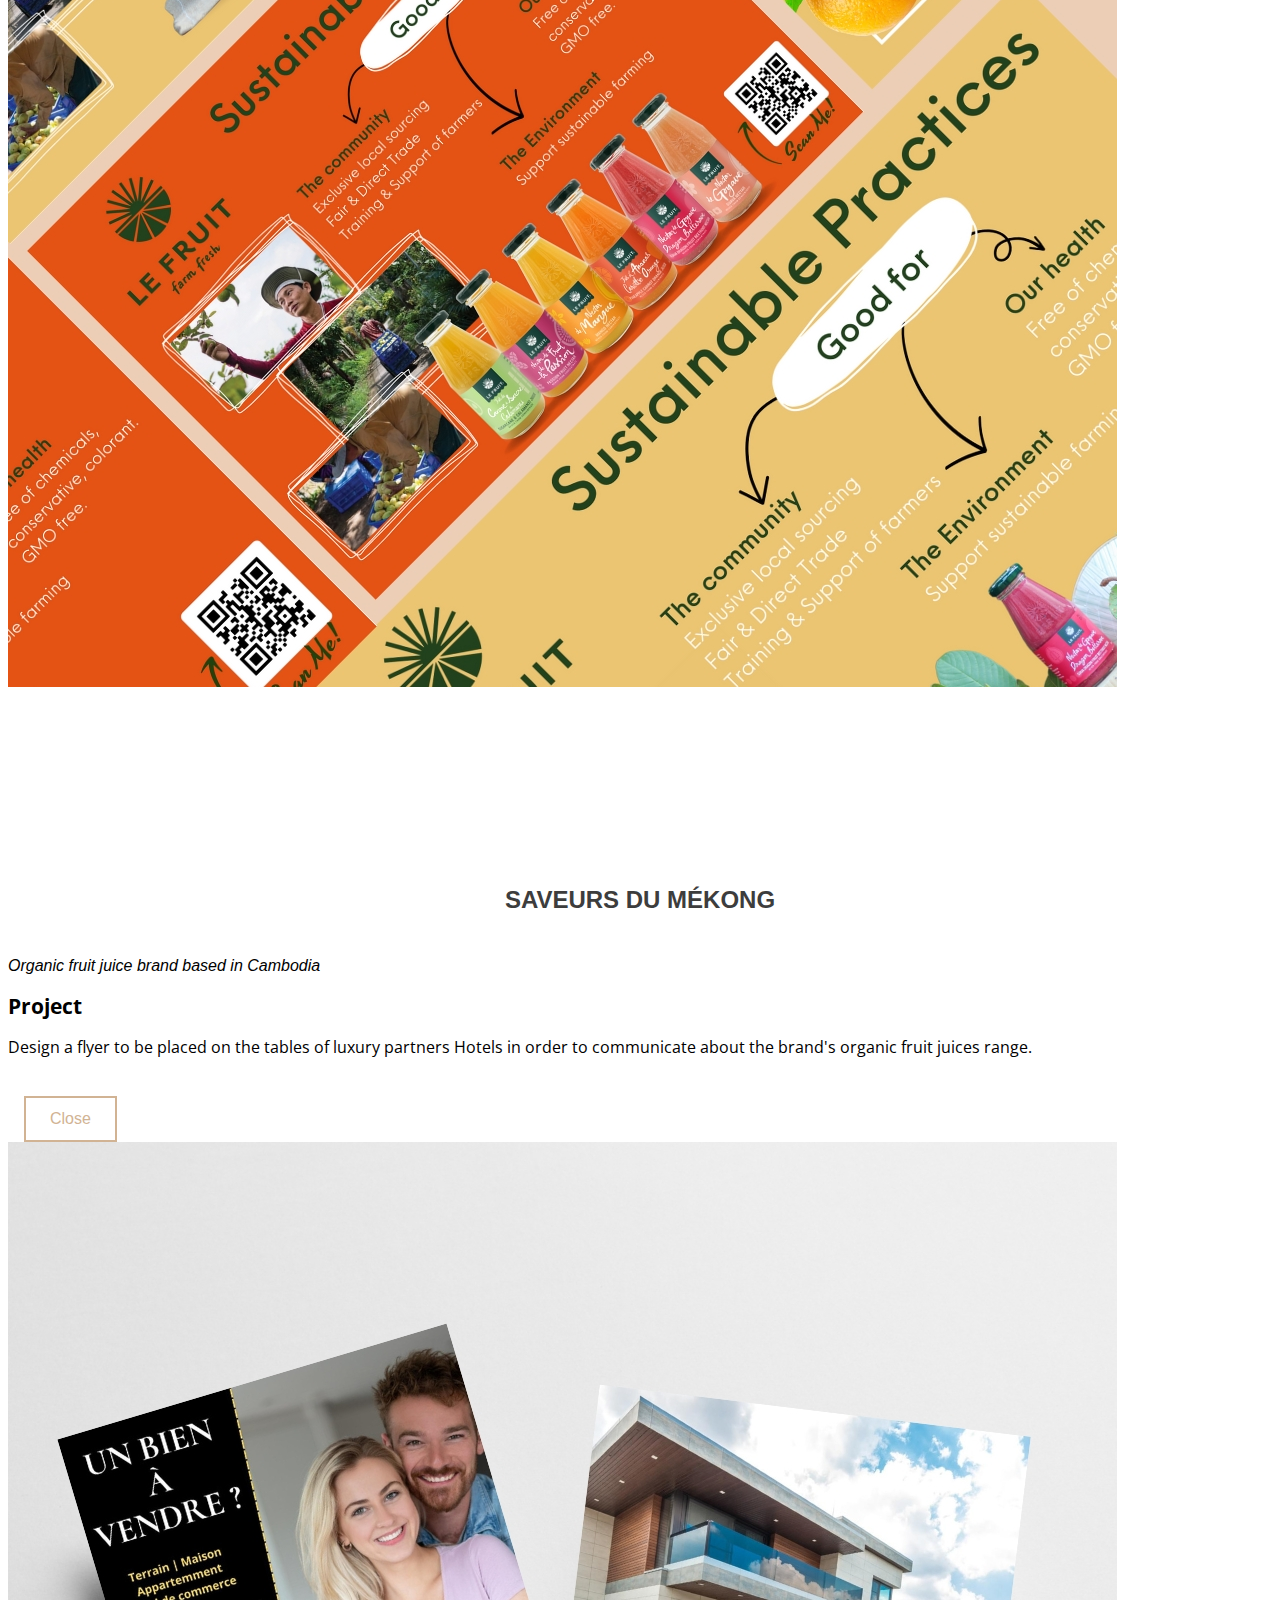
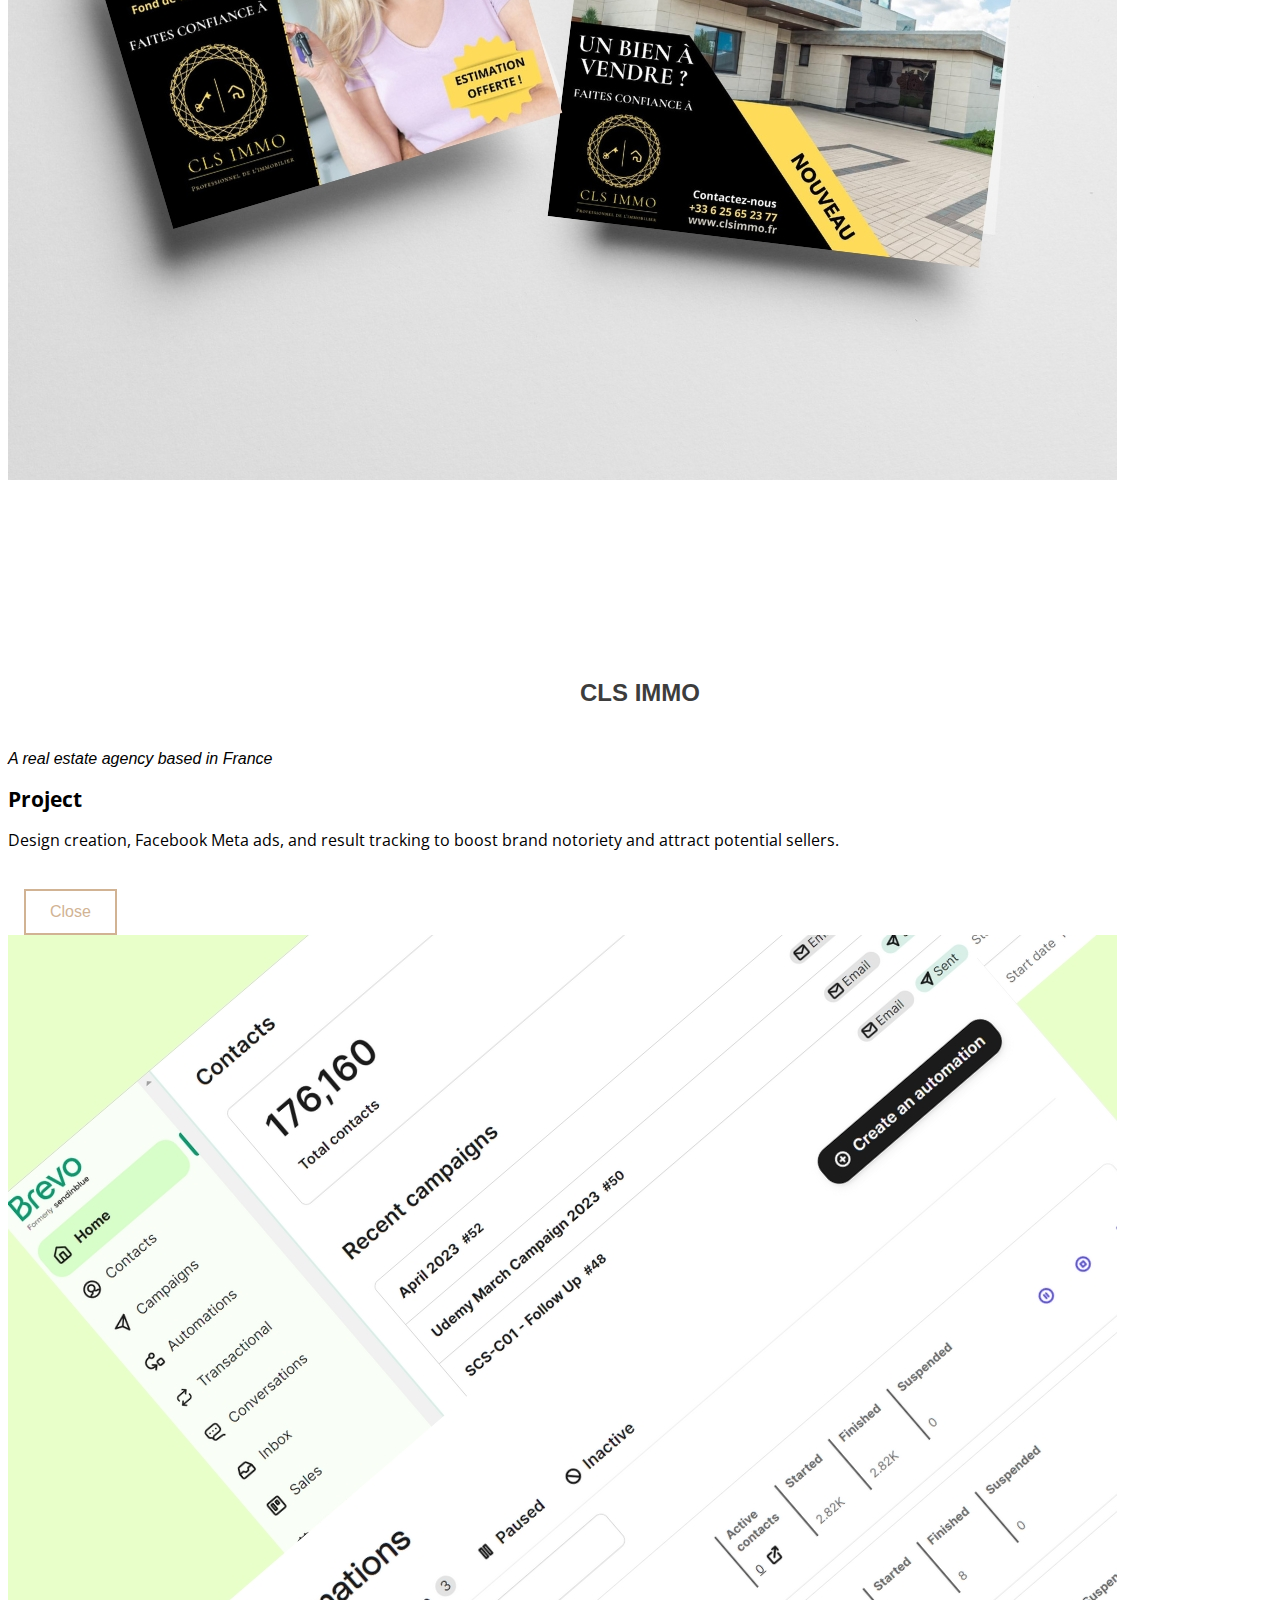
==== commit 72dceaa6: "add travel roll" ====
--- a/index.html
+++ b/index.html
@@ -348,6 +348,77 @@
       <div class="portfolio mt-4">
         <h2>Portfolio</h2>
         <div class="container">
+          <!--------- TRAVEL ROLL ----------->
+          <div class="row row-cols-1 row-cols-md-2 row-cols-lg-3 m-3">
+            <div class="col card text-black p-0 rounded-0 border-0">
+              <img
+                class="card-img rounded-0"
+                src="./resources/img/portfolio/TravelRoll.jpg"
+                alt="card Image"
+              />
+              <div
+                class="card-img-overlay rounded-0 d-flex flex-column justify-content-center align-items-center"
+              >
+                <div class="text rounded-0 text-center">
+                  <h3 class="card-title m-3">TravelRoll</h3>
+                  <!-- Button trigger modal -->
+                  <button
+                    type="button"
+                    class="button cardButton"
+                    data-bs-toggle="modal"
+                    data-bs-target="#TravelRollModal"
+                  >
+                    See More
+                  </button>
+                  <!-- Modal -->
+                  <div
+                    class="modal fade"
+                    id="TravelRollModal"
+                    tabindex="-1"
+                    role="dialog"
+                    aria-labelledby="TravelRollModalTitle"
+                    aria-hidden="true"
+                  >
+                    <div
+                      class="modal-dialog modal-dialog-centered"
+                      role="document"
+                    >
+                      <div class="modal-content">
+                        <div class="modal-header d-flex justify-content-center">
+                          <h3 class="modal-title" id="exampleModalLongTitle">
+                            TravelRoll
+                          </h3>
+                        </div>
+                        <div class="modal-body">
+                          <em
+                            >Artist specialized in illustrated travel rolls about Cambodia and Southeast Asia</em
+                          >
+                          <h4>Project</h4>
+                          <p>
+                            Email marketing campaigns design and tracking. Website SEO optimization.
+                          </p>
+                          <br />
+                          <a
+                            href="https://0lzxy.mjt.lu/nl3/VrlAA-TJ5hOWitU9uHckfA?hl=fr"
+                            target="_blank"
+                            ><button class="button">Newsletter</button></a
+                          >
+                        </div>
+                        <div class="modal-footer">
+                          <button
+                            type="button"
+                            class="btn btn-secondary button"
+                            data-bs-dismiss="modal"
+                          >
+                            Close
+                          </button>
+                        </div>
+                      </div>
+                    </div>
+                  </div>
+                </div>
+              </div>
+            </div>
           <!--------- FASTCONTACT ----------->
           <div class="row row-cols-1 row-cols-md-2 row-cols-lg-3 m-3">
             <div class="col card text-black p-0 rounded-0 border-0">
